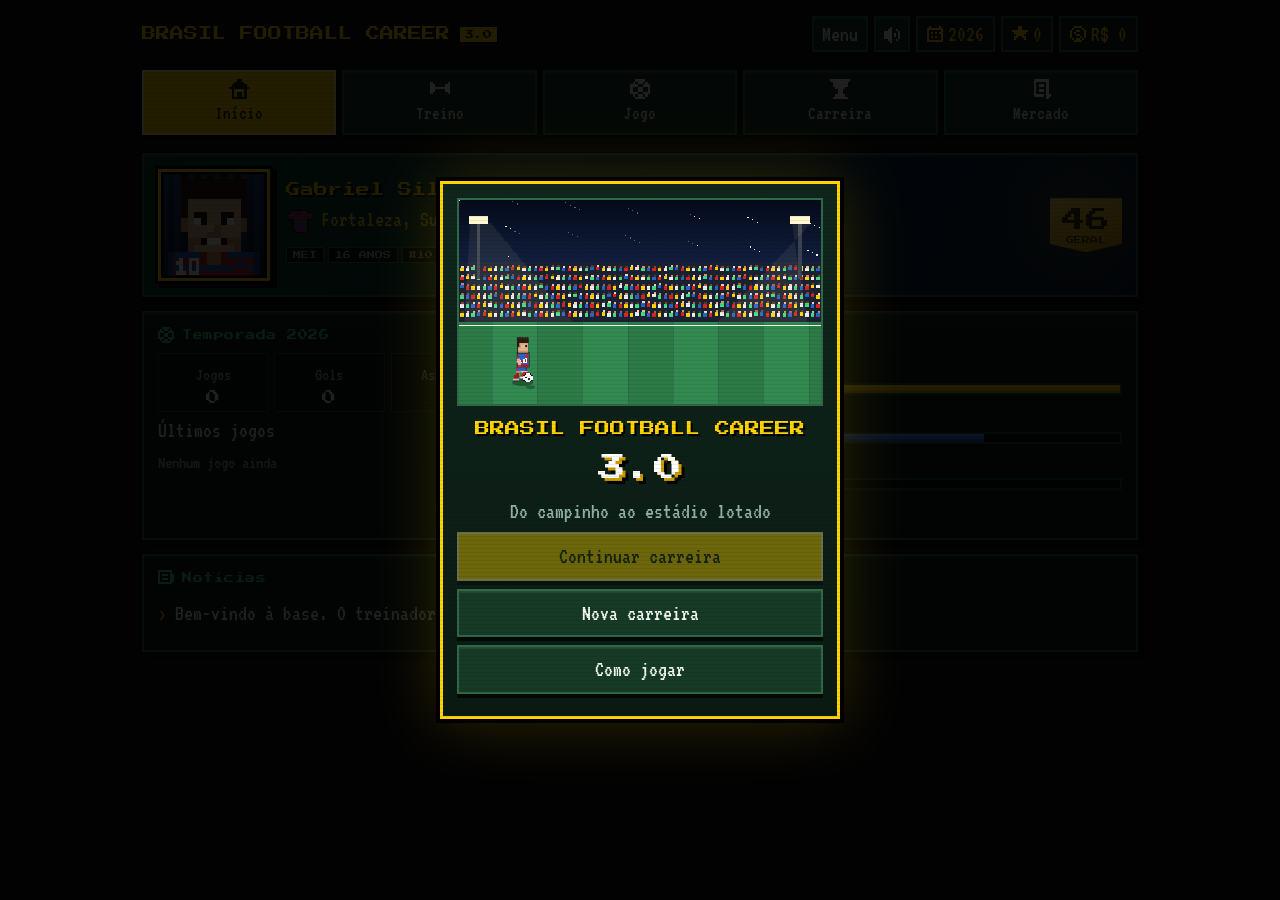
==== brasil-football-career/Brasil_Football_Career_3.0.html @ ce4b756f "Brasil Football Career 3.0: sprites, animações, estádios, torcida e interface Reescrita visual mante" ====
<!DOCTYPE html><html lang="pt-BR"><head><meta charset="utf-8">
<meta name="viewport" content="width=device-width, initial-scale=1, viewport-fit=cover">
<meta name="theme-color" content="#06120d">
<title>Brasil Football Career 3.0</title><link rel="icon" href="data:,">
<link href="https://fonts.googleapis.com/css2?family=Press+Start+2P&family=VT323&display=swap" rel="stylesheet">
<style>
/* ===== Tokens ===== */
:root{--bg:#06120d;--bg2:#0b1f17;--pn:#0f2519;--pn2:#173a27;--pn3:#1f4b33;--ln:#2f6a47;--ln2:#4f9a6c;--sh:#020805;
--yl:#ffd400;--yl2:#fff1a0;--bl:#3b7bff;--gr:#3ddc84;--rd:#ff5a5f;--or:#ff9f1c;--tx:#eef7e8;--mt:#8fb3a0;
--px:'Press Start 2P',monospace;--vt:VT323,monospace;color-scheme:dark}
*{box-sizing:border-box}
html{scroll-padding-top:env(safe-area-inset-top,0px)}
body{margin:0;min-height:100vh;color:var(--tx);font:22px/1.2 var(--vt);
 background:var(--bg) radial-gradient(ellipse at 85% -10%,#12407066,transparent 50%),radial-gradient(ellipse at 0 0,#ffd40012,transparent 40%);
 padding:env(safe-area-inset-top,0px) 0 env(safe-area-inset-bottom,0px)}
body::before{content:"";position:fixed;inset:0;pointer-events:none;background:repeating-linear-gradient(0deg,#0000 0 3px,#00000014 3px 4px);z-index:20}
h1,h2,h3,.px{font-family:var(--px);line-height:1.5;margin:0;font-weight:400}
h1{font-size:14px;color:var(--yl);text-shadow:2px 2px 0 #000}
h2{font-size:10px;color:var(--gr);margin-bottom:10px;letter-spacing:.5px;display:flex;align-items:center;gap:8px}
h2 svg{flex:none}
small,.mt{color:var(--mt)}.yl{color:var(--yl)}.gr{color:var(--gr)}.rd{color:var(--rd)}p{margin:5px 0}
.app{max-width:1020px;margin:auto;padding:12px 12px 24px}
svg.ic{width:16px;height:16px;image-rendering:pixelated;shape-rendering:crispEdges;vertical-align:-2px}
/* ===== Header / nav ===== */
header{display:flex;justify-content:space-between;align-items:center;gap:8px;flex-wrap:wrap;padding:4px 0 12px}
.logo{display:flex;align-items:center;gap:10px}.logo b{font:9px var(--px);background:var(--yl);color:#102000;padding:3px 5px;box-shadow:2px 2px 0 #000}
.pills{display:flex;gap:6px;flex-wrap:wrap}.pill{background:var(--pn);border:2px solid var(--ln);padding:3px 9px;color:var(--yl);display:flex;gap:5px;align-items:center}
nav{display:grid;grid-template-columns:repeat(5,1fr);gap:6px;margin-bottom:12px;position:sticky;top:0;z-index:4;padding:6px 0;background:linear-gradient(var(--bg) 70%,#0000)}
nav button{display:flex;flex-direction:column;align-items:center;gap:4px;padding:7px 4px;font-size:19px}
nav button svg.ic{width:20px;height:20px}
/* ===== Controls ===== */
button{font:inherit;color:var(--tx);background:var(--pn2);border:2px solid var(--ln);padding:9px 12px;cursor:pointer;box-shadow:inset 0 2px 0 #ffffff14,0 4px 0 var(--sh);touch-action:manipulation;transition:background .12s,filter .12s}
button:hover:not(:disabled){filter:brightness(1.15)}
button:active:not(:disabled){transform:translateY(3px);box-shadow:0 1px 0 var(--sh)}
button:focus-visible,select:focus-visible,input:focus-visible{outline:3px solid var(--yl);outline-offset:2px}
button.on,button.go{background:var(--yl);border-color:var(--yl2);color:#1b2a00}
button:disabled{opacity:.4;cursor:not-allowed}
.card{background:linear-gradient(180deg,var(--pn) ,#0c1f15);border:2px solid var(--ln);box-shadow:0 0 0 2px var(--sh),5px 5px 0 2px var(--sh);padding:14px;margin-bottom:14px;position:relative}
.card::before{content:"";position:absolute;inset:0 0 auto;height:2px;background:#ffffff12}
label{display:block;color:var(--mt);margin:9px 0 3px}
input,select{font:inherit;width:100%;background:#04100a;color:var(--tx);border:2px solid var(--ln);padding:7px}
table{width:100%;border-collapse:collapse}td,th{text-align:left;padding:4px 6px;border-bottom:1px solid #1e4a32;font-weight:400}
tr.me td{color:var(--yl)}
.hidden{display:none!important}
.row{display:flex;gap:8px;align-items:center;justify-content:space-between;flex-wrap:wrap}
.g2{display:grid;grid-template-columns:1fr 1fr;gap:14px}.g4{display:grid;grid-template-columns:repeat(4,1fr);gap:6px;text-align:center}
.g4>div{background:#04100a88;border:1px solid #1e4a32;padding:6px 2px}
.g4 b{display:block;font:14px var(--px);color:var(--tx);margin-top:4px}
.bar{height:12px;background:#04100a;border:2px solid #1e4a32;margin:3px 0 8px;position:relative}.bar span{display:block;height:100%;transition:width .5s;box-shadow:inset 0 -3px 0 #0003,inset 0 2px 0 #fff3}
.f{display:inline-grid;place-items:center;width:26px;height:26px;margin-right:4px;font:10px var(--px);color:#04100a;box-shadow:2px 2px 0 #000}
.f.V{background:var(--gr)}.f.E{background:var(--yl)}.f.D{background:var(--rd)}
.kb{display:inline-block;width:26px;height:26px;image-rendering:pixelated;vertical-align:middle}
/* ===== Home ===== */
.hero{display:flex;gap:16px;align-items:center;background:linear-gradient(110deg,#0d4a2a,#0e2a45 70%,#0b1f3a);overflow:hidden}
.hero::after{content:"";position:absolute;right:-40px;top:-40px;width:200px;height:200px;background:radial-gradient(#ffd40022,#0000 70%)}
.hero>div:nth-child(2){flex:1;min-width:150px}
#av{width:112px;height:112px;image-rendering:pixelated;border:3px solid var(--yl);box-shadow:0 0 0 3px #000,4px 4px 0 3px #000;animation:bob 1.2s steps(2) infinite}
.ovr{text-align:center;background:linear-gradient(160deg,#ffe36a,#c99a00);color:#2a2000;padding:10px 12px 8px;box-shadow:0 0 0 3px #000,4px 4px 0 3px #000;clip-path:polygon(0 0,100% 0,100% 85%,50% 100%,0 85%)}
.ovr b{display:block;font:24px var(--px)}.ovr small{display:block;font:8px var(--px);color:#4a3a00;margin-top:4px}
.tag{display:inline-block;font:8px var(--px);padding:3px 6px;background:#04100a;border:1px solid var(--ln);color:var(--mt);margin:2px 4px 2px 0}
.feed p{display:flex;gap:8px;align-items:flex-start;padding:4px 0;border-bottom:1px dashed #1e4a32}
.feed p:last-child{border:0}
/* ===== Train ===== */
.tr{display:grid;grid-template-columns:repeat(2,1fr);gap:10px}.tr button{text-align:left;display:flex;gap:10px;align-items:center}
.tr button svg.ic{width:28px;height:28px;flex:none}
#tc{display:block;width:100%;image-rendering:pixelated;border:2px solid var(--ln);background:#2c7a46;margin:8px 0}
/* ===== Match ===== */
.fix{display:grid;grid-template-columns:1fr auto 1fr;align-items:center;gap:8px;text-align:center;margin:10px 0}
.fix img{width:56px;height:56px;image-rendering:pixelated;display:block;margin:0 auto 4px}
.fix .vs{font:12px var(--px);color:var(--yl)}
.hud{display:grid;grid-template-columns:1fr auto 1fr auto;align-items:center;gap:6px;margin-bottom:8px;background:linear-gradient(#0a1a33,#081226);border:2px solid #24467a;box-shadow:0 0 0 2px #000;padding:4px 6px}
.hud .tm{display:flex;align-items:center;gap:6px;font:9px var(--px);overflow:hidden;white-space:nowrap}.hud .tm.r{justify-content:flex-end}
.hud .tm span{overflow:hidden;text-overflow:ellipsis}
.hud #sc{font:16px var(--px);color:#fff;background:#000;padding:4px 8px;border:1px solid #24467a}
.hud #clk{font:10px var(--px);color:var(--yl);background:#000;padding:5px 6px;min-width:44px;text-align:center}
#vs{display:block;text-align:center;margin:-4px 0 6px}
canvas#pitch{display:block;width:100%;max-width:760px;margin:auto;aspect-ratio:720/500;background:#0b2218;border:3px solid #e9f5df;box-shadow:0 0 0 3px #000;touch-action:manipulation;image-rendering:pixelated}
#ev{min-height:34px;color:var(--yl);text-align:center;margin:8px 0 4px;font:13px/1.6 var(--px);text-shadow:2px 2px 0 #000}
#ev.pop{animation:pop .55s}
#mv{max-width:760px;margin:auto}
#mv .q{font:10px/1.6 var(--px);color:var(--yl);margin:6px 0 10px;text-align:center}
.opt{display:grid;grid-template-columns:repeat(3,1fr);gap:8px}
.opt button{text-align:left;padding:8px;display:flex;flex-direction:column;gap:3px;animation:in .3s backwards}
.opt button:nth-child(2){animation-delay:.06s}.opt button:nth-child(3){animation-delay:.12s}
.opt b{font:9px/1.5 var(--px);color:var(--yl)}
.rk{display:flex;gap:2px}.rk i{width:8px;height:8px;background:#04100a;border:1px solid var(--ln)}.rk i.on{background:var(--or)}
#tb{position:relative;height:34px;background:repeating-linear-gradient(90deg,#04100a 0 10px,#071a10 10px 20px);border:3px solid var(--ln);margin:10px 0;box-shadow:0 0 0 2px #000}
#zn{position:absolute;top:0;bottom:0;background:#3ddc8466;border-inline:2px solid var(--gr)}
#zp{position:absolute;top:0;bottom:0;left:25%;width:50%;background:#ffd40088;box-shadow:0 0 10px #ffd400}
#cur{position:absolute;top:-6px;bottom:-6px;width:6px;margin-left:-3px;background:#fff;box-shadow:0 0 0 2px #000,0 0 10px #fff}
#res .score{display:grid;grid-template-columns:1fr auto 1fr;align-items:center;text-align:center;gap:6px;margin:10px 0}
#res .score b{font:26px var(--px);color:#fff;text-shadow:3px 3px 0 #000}
#res .score img{width:48px;height:48px;image-rendering:pixelated;display:block;margin:0 auto 4px}
.rating{display:inline-block;font:16px var(--px);padding:8px 10px;color:#04100a;box-shadow:3px 3px 0 #000}
.lg p{display:flex;gap:10px;border-bottom:1px dashed #1e4a32;padding:3px 0}.lg p i{font-style:normal;color:var(--yl);min-width:36px}
/* ===== Career / market ===== */
.atr{display:grid;grid-template-columns:22px 1fr 34px;gap:4px 8px;align-items:center}
.atr .bar{grid-column:1/-1;margin:0 0 6px}
#radar{width:100%;max-width:240px;display:block;margin:0 auto 8px}
.step{padding:8px 10px;border-left:4px solid var(--ln);margin:6px 0;color:var(--mt)}.step.cur{border-color:var(--yl);color:var(--tx);background:#183a28}.step.ok{border-color:var(--gr)}
.board{position:relative;aspect-ratio:3/2;background:repeating-linear-gradient(90deg,#2c7a46 0 12.5%,#318850 12.5% 25%);border:3px solid #e9f5df;margin-bottom:10px;overflow:hidden}
.board::before{content:"";position:absolute;left:50%;top:0;bottom:0;border-left:2px solid #e9f5dfaa}
.board::after{content:"";position:absolute;left:50%;top:50%;width:22%;aspect-ratio:1;border:2px solid #e9f5dfaa;border-radius:50%;transform:translate(-50%,-50%)}
.slot{position:absolute;transform:translate(-50%,-50%);text-align:center;z-index:1;font-size:16px;line-height:1;width:72px}
.slot img{width:40px;height:40px;image-rendering:pixelated;display:block;margin:0 auto 2px;border:2px solid #000;background:#0b1f17}
.slot.me img{border-color:var(--yl);box-shadow:0 0 0 2px #000,0 0 12px var(--yl)}
.slot span{background:#000c;padding:1px 4px}
.pt{width:28px;height:28px;image-rendering:pixelated;vertical-align:middle;border:1px solid #000}
.off{padding:8px 0;border-bottom:1px solid #1e4a32}
/* ===== Modals / menu ===== */
.modal{position:fixed;inset:0;background:#000d;display:grid;place-items:center;padding:14px;z-index:10;overflow:auto;animation:fade .25s}
.modal .card{max-width:480px;width:100%;margin:0;animation:pop2 .3s}
.mn{max-width:400px;width:100%;text-align:center;background:linear-gradient(#10261c,#0a1a12);border:3px solid var(--yl);padding:14px;box-shadow:0 0 0 4px #000,0 0 60px #ffd40033;animation:pop2 .35s}
.mn canvas{width:100%;image-rendering:pixelated;border:2px solid var(--ln);margin-bottom:10px;display:block}
.mn h1{font-size:15px;line-height:1.7}.mn h1 span{display:block;font-size:28px;color:#fff;text-shadow:3px 3px 0 #c99a00,6px 6px 0 #000;margin-top:4px}
.mn button{display:block;width:100%;margin:8px 0}
.sw{display:flex;gap:6px;flex-wrap:wrap}.sw button{width:30px;height:30px;padding:0;box-shadow:0 3px 0 #000}.sw button.on{outline:3px solid var(--yl);outline-offset:1px}
.cre{display:grid;grid-template-columns:1fr 120px;gap:12px}.cre canvas{width:120px;height:120px;image-rendering:pixelated;border:3px solid var(--yl);background:#0b1f17}
@media(max-width:700px){.g2{grid-template-columns:1fr}.hero{flex-wrap:wrap}.app{padding:8px 8px 20px}.opt{grid-template-columns:1fr}.hud .tm span{display:none}}
@media(max-width:420px){.cre{grid-template-columns:1fr}.cre canvas{margin:auto}nav button{font-size:16px}.tr{grid-template-columns:1fr}}
/* ===== Motion ===== */
@keyframes in{from{opacity:0;transform:translateY(10px)}}
@keyframes fade{from{opacity:0}}
@keyframes pop{0%{transform:scale(.4);opacity:0}60%{transform:scale(1.25)}100%{transform:none;opacity:1}}
@keyframes pop2{0%{transform:scale(.85);opacity:0}100%{transform:none;opacity:1}}
@keyframes bob{50%{transform:translateY(-3px)}}
section.enter{animation:in .28s}
.card{animation:in .3s backwards}.g2 .card:nth-child(2){animation-delay:.05s}
@media(prefers-reduced-motion:reduce){*{transition:none!important;animation:none!important}}
</style></head><body><div class="app">
<header><div class="logo"><h1>BRASIL FOOTBALL CAREER</h1><b>3.0</b></div>
<div class="pills"><button id="hm" style="padding:2px 8px">Menu</button><button id="snd" style="padding:2px 8px" aria-label="Som"></button><span class="pill" id="p1"></span><span class="pill" id="p2"></span><span class="pill" id="p3"></span></div></header>
<nav id="nav"></nav>
<section id="home"></section>
<section id="train" class="hidden"></section>
<section id="play" class="hidden">
<div class="card" id="fx"></div>
<div class="card hidden" id="arena">
 <div class="hud"><div class="tm"><img class="kb" id="k0" alt=""><span id="n0"></span></div><b id="sc">0 x 0</b><div class="tm r"><span id="n1"></span><img class="kb" id="k1" alt=""></div><span id="clk">0'</span></div>
 <small id="vs"></small>
 <canvas id="pitch" width="720" height="500"></canvas>
 <div id="ev"></div>
 <div id="mv"></div><div id="res" class="hidden"></div>
</div></section>
<section id="career" class="hidden"></section>
<section id="mkt" class="hidden"></section>
</div>
<div class="modal" id="menu"><div class="mn"><canvas id="mc" width="320" height="180"></canvas><h1>BRASIL FOOTBALL CAREER<span>3.0</span></h1><p class="mt">Do campinho ao estádio lotado</p><button class="go" id="mcont">Continuar carreira</button><button id="mnew">Nova carreira</button><button id="mhow">Como jogar</button><p id="mhelp" class="hidden mt">Treine para evoluir atributos. Nas partidas, o jogo avança até os seus lances: escolha a jogada (1, 2, 3) e pare o marcador na faixa verde (Espaço ou toque). No centro dourado o acerto é perfeito. Suba de categoria e assine com clubes maiores no Mercado.</p></div></div>
<div class="modal hidden" id="mod"><div class="card"><h2>Seu primeiro contrato</h2><p>Crie seu atleta e entre na base Sub-17.</p>
<div class="cre"><div>
<label for="nn">Nome</label><input id="nn" maxlength="22" value="Gabriel Silva">
<label for="np">Posição</label><select id="np"><option>Meia-atacante</option><option>Atacante</option><option>Ponta-direita</option><option>Ponta-esquerda</option><option>Volante</option><option>Zagueiro</option><option>Lateral</option><option>Goleiro</option></select>
</div><canvas id="cp" width="64" height="64"></canvas></div>
<label>Tom de pele</label><div class="sw" id="ssk"></div>
<label for="nh">Cabelo</label><select id="nh"></select>
<label>Cor do cabelo</label><div class="sw" id="shc"></div>
<label for="nf">Pé dominante</label><select id="nf"><option>Direito</option><option>Esquerdo</option><option>Ambos</option></select>
<label for="nc">Clube da base</label><select id="nc"><option value="0">Fortaleza</option><option value="1">Bahia</option><option value="2">Vasco</option></select>
<label for="nu">Camisa</label><input id="nu" type="number" min="1" max="99" value="10">
<p></p><button class="go" id="mk" style="width:100%">Começar carreira</button></div></div>
<script>

const IMG={0:'[data-uri]',2:'[data-uri]'},BGC={0:'#2b2e35',2:'#1d2124'};
IMG[1]='[data-uri]';BGC[1]='#1b1e25';
/* ================= 1. UTILITÁRIOS ================= */
const $=i=>document.getElementById(i),C=(n,a,b)=>Math.max(a,Math.min(b,n)),RN=Math.random;
const lerp=(a,b,t)=>a+(b-a)*t,eo=t=>1-Math.pow(1-C(t,0,1),3),eio=t=>(t=C(t,0,1))<.5?2*t*t:1-Math.pow(-2*t+2,2)/2;
const hash=s=>{let h=2166136261;for(const ch of String(s)){h^=ch.charCodeAt(0);h=Math.imul(h,16777619)}return h>>>0};
const rng=seed=>()=>{seed=(seed+0x6D2B79F5)|0;let t=Math.imul(seed^seed>>>15,1|seed);t=t+Math.imul(t^t>>>7,61|t)^t;return((t^t>>>14)>>>0)/4294967296};
const pickR=(a,r=RN)=>a[(r()*a.length)|0];
const RM=matchMedia('(prefers-reduced-motion: reduce)').matches;
let LQ=(navigator.hardwareConcurrency||8)<=4?1:0; // modo leve (ativado também se o FPS cair)
const _dk={};function shade(c,f){const k=c+f;if(_dk[k])return _dk[k];let n=parseInt(c.slice(1),16);if(c.length===4)n=parseInt(c.slice(1).split('').map(x=>x+x).join(''),16);
 const r=C(Math.round((n>>16&255)*f),0,255),g=C(Math.round((n>>8&255)*f),0,255),b=C(Math.round((n&255)*f),0,255);return _dk[k]='#'+((1<<24)|(r<<16)|(g<<8)|b).toString(16).slice(1)}
const lum=c=>{const n=parseInt(c.slice(1),16);return(.3*(n>>16&255)+.59*(n>>8&255)+.11*(n&255))};
const cdist=(a,b)=>{const x=parseInt(a.slice(1),16),y=parseInt(b.slice(1),16);return Math.hypot((x>>16&255)-(y>>16&255),(x>>8&255)-(y>>8&255),(x&255)-(y&255))};

/* ================= 2. DADOS DO JOGO (preservados da 2.0) ================= */
const LV=[{n:'Sub-17',club:'',need:0},{n:'Sub-20',club:'',need:80},{n:'Profissional',club:'',need:220}];
// k: uniforme — p: padrão (plain|stripes|hoops|sash|band|halves), a: camisa, b: detalhe, c2: 2º detalhe, sh: calção, so: meião
const CL=[
 {n:'Fortaleza',c:['#2a62c9','#c0272d'],t:0,min:0,s:25,k:{p:'hoops',a:'#2a62c9',b:'#c0272d',sh:'#2a62c9',so:'#c0272d'}},
 {n:'Bahia',c:['#2a62c9','#d22'],t:0,min:0,s:25,k:{p:'band',a:'#f2f2f2',b:'#2a62c9',c2:'#d22',sh:'#2a62c9',so:'#f2f2f2'}},
 {n:'Vasco',c:['#111','#fff'],t:0,min:44,s:35,k:{p:'sash',a:'#151515',b:'#f2f2f2',sh:'#151515',so:'#151515'}},
 {n:'Grêmio',c:['#2a8dd8','#111'],t:1,min:52,s:70,k:{p:'stripes',a:'#2a8dd8',b:'#151515',sh:'#151515',so:'#f2f2f2'}},
 {n:'Atlético-MG',c:['#111','#fff'],t:1,min:54,s:80,k:{p:'stripes',a:'#151515',b:'#f2f2f2',sh:'#151515',so:'#f2f2f2'}},
 {n:'Fluminense',c:['#7a1f3d','#0a7d3b'],t:1,min:56,s:90,k:{p:'stripes',a:'#7a1f3d',b:'#0a7d3b',sh:'#f2f2f2',so:'#f2f2f2'}},
 {n:'São Paulo',c:['#fff','#d22'],t:1,min:58,s:100,k:{p:'band',a:'#f4f4f4',b:'#d22',c2:'#151515',sh:'#f4f4f4',so:'#f4f4f4'}},
 {n:'Corinthians',c:['#f4f4f4','#111'],t:1,min:60,s:110,k:{p:'plain',a:'#f4f4f4',b:'#151515',sh:'#151515',so:'#151515'}},
 {n:'Cruzeiro',c:['#1b4fd1','#fff'],t:1,min:60,s:105,k:{p:'plain',a:'#1b4fd1',b:'#f2f2f2',sh:'#f2f2f2',so:'#1b4fd1'}},
 {n:'Botafogo',c:['#111','#fff'],t:2,min:64,s:170,k:{p:'stripes',a:'#151515',b:'#f2f2f2',sh:'#151515',so:'#8a8a8a'}},
 {n:'Palmeiras',c:['#0a7d3b','#fff'],t:2,min:68,s:220,k:{p:'plain',a:'#0a7d3b',b:'#f2f2f2',sh:'#f2f2f2',so:'#0a7d3b'}},
 {n:'Flamengo',c:['#d22','#111'],t:2,min:70,s:260,k:{p:'hoops',a:'#d22',b:'#151515',sh:'#f2f2f2',so:'#d22'}}];
const REG=['NE','NE','RJ','RS','MG','RJ','SP','SP','MG','RJ','SP','RJ']; // clássicos regionais
const GKC=['#ff9f1c','#a3e635','#22d3ee','#e879f9','#facc15','#fb7185'];
const FN=['Rafa','Thiago','Léo','Caio','Davi','Enzo','Bruno','Vitor','Mateus','Nico'],LN=['Lima','Souza','Costa','Rocha','Alves','Neves','Dias','Pinto','Melo','Cruz'];
const sqd=i=>Array.from({length:5},(_,j)=>({n:FN[(i*3+j*2)%10]+' '+LN[(i*7+j*3)%10],num:[1,4,5,8,9][j],pos:['Goleiro','Zagueiro','Volante','Meia','Atacante'][j],o:40+CL[i].t*8+(i*5+j*3)%9}));
const AN={speed:'Velocidade',shoot:'Finalização',pass:'Passe',dribble:'Drible',defense:'Defesa',physical:'Físico'};
const POS={Atacante:{shoot:6,speed:2},'Meia-atacante':{pass:5,dribble:3},'Ponta-direita':{speed:6,dribble:3},'Ponta-esquerda':{speed:6,dribble:3},Volante:{defense:8,physical:4},Zagueiro:{defense:10,physical:5,shoot:-8},Lateral:{speed:5,defense:5},Goleiro:{defense:8}};
const PAB={Atacante:'ATA','Meia-atacante':'MEI','Ponta-direita':'PD','Ponta-esquerda':'PE',Volante:'VOL',Zagueiro:'ZAG',Lateral:'LAT',Goleiro:'GOL',Meia:'MEI'};
const def=()=>({name:'Gabriel Silva',pos:'Meia-atacante',foot:'Direito',num:10,age:16,season:2026,lvl:0,club:0,sal:20,trs:0,rep:0,money:0,energy:100,morale:70,attrs:{speed:48,shoot:46,pass:50,dribble:52,defense:32,physical:47},G:0,Gl:0,A:0,W:0,D:0,L:0,fx:0,hist:[],feed:['Bem-vindo à base. O treinador quer ver você em campo.'],made:0,tmsg:'Escolha um treino. Cada sessão custa 20 de energia.'});
const OPT={a:[['Chutar','shoot',.55,'Gol direto, risco alto'],['Driblar','dribble',.5,'Passa pelo marcador'],['Passar','pass',.42,'Chance de assistência']],d:[['Desarmar','defense',.5,'Tira a bola no pé'],['Antecipar','speed',.45,'Corta o passe'],['Afastar','physical',.4,'Segura no corpo']],g:[['Espalmar','defense',.5,'Defesa difícil'],['Sair do gol','speed',.45,'Fecha o ângulo'],['Encaixar','physical',.4,'Segura firme']]};
const SC={a:'Você recebeu na área! O que faz?',d:'Ataque do rival! Hora de defender.',g:'Chute perigoso na sua direção!'};
const mkTab=()=>CL.map(()=>({p:0,j:0,v:0,e:0,d:0,gp:0,gc:0}));

/* ================= 3. ESTADO E SAVE (chave 'bfc2' mantida) ================= */
let S=def(),M=null;
try{const d=localStorage.getItem('bfc2');if(d)S={...def(),...JSON.parse(d)}}catch(e){}
if(S.club>=CL.length)S.club=0;S.tab=S.tab||mkTab();S.rd=S.rd||0;S.sp=S.sp||0;
if(S.tab.length!==CL.length)S.tab=mkTab();
const sv=()=>{try{localStorage.setItem('bfc2',JSON.stringify(S))}catch(e){}};
const ovr=()=>Math.round(Object.values(S.attrs).reduce((a,b)=>a+b,0)/6);
const feed=t=>{S.feed.unshift(t);S.feed=S.feed.slice(0,8)};
const role=()=>S.pos==='Goleiro'?'g':['Zagueiro','Lateral','Volante'].includes(S.pos)?'d':'a';
const oppN=()=>{const o=CL.map((_,i)=>i).filter(i=>i!==S.club);return o[(S.rd||0)%o.length]};
const table=()=>CL.map((_,i)=>i).sort((a,b)=>{const A=S.tab[a],B=S.tab[b];return B.p-A.p||(B.gp-B.gc)-(A.gp-A.gc)||B.gp-A.gp});
function tr(a,b,x,y){const A=S.tab[a],B=S.tab[b];A.j++;B.j++;A.gp+=x;A.gc+=y;B.gp+=y;B.gc+=x;if(x>y){A.v++;A.p+=3;B.d++}else if(x<y){B.v++;B.p+=3;A.d++}else{A.e++;B.e++;A.p++;B.p++}}
const gl=t=>{let g=0;for(let i=0;i<5;i++)if(RN()<.18+CL[t].t*.07)g++;return g};
// Ambiente da partida — determinístico por rodada (a prévia bate com o jogo)
function envOf(oi){const r=rng(hash(S.season+':'+S.rd+':'+S.club+':'+oi)),home=S.rd%2===0,fin=S.rd===CL.length-2,cls=REG[S.club]===REG[oi];
 const night=fin||S.rd%3===2,tarde=!night&&S.rd%3===1,rain=r()<.2,model=S.lvl===0?(home?2:1):S.lvl===1?(home?1:0):0;
 return{home,fin,cls,night,tarde,rain,model,dens:[.5,.75,.95][S.lvl]*(cls||fin?1.1:1)}}
const envTxt=e=>[e.night?'Noite':e.tarde?'Fim de tarde':'Dia',e.rain?'Chuva':'',e.home?'Em casa':'Fora',e.cls?'Clássico':'',e.fin?'Última rodada':''].filter(Boolean).join(' · ');

/* ================= 4. ÁUDIO (WebAudio, sem arquivos) ================= */
const SND={on:(()=>{try{return localStorage.getItem('bfc3snd')!=='0'}catch(e){return true}})(),ac:null,nb:null,amb:null,ag:null,
 init(){if(this.ac)return this.ac;try{this.ac=new(window.AudioContext||window.webkitAudioContext)();const n=this.ac.sampleRate*2,b=this.ac.createBuffer(1,n,this.ac.sampleRate),d=b.getChannelData(0);for(let i=0;i<n;i++)d[i]=RN()*2-1;this.nb=b}catch(e){}return this.ac},
 ok(){return this.on&&this.init()&&this.ac.state!=='closed'},
 env(g,t,a,v,dur){g.gain.setValueAtTime(0,t);g.gain.linearRampToValueAtTime(v,t+a);g.gain.exponentialRampToValueAtTime(.0001,t+dur)},
 noise(f,q,v,dur,a=.02,type='bandpass',f2){if(!this.ok())return;const c=this.ac,t=c.currentTime,s=c.createBufferSource(),fl=c.createBiquadFilter(),g=c.createGain();s.buffer=this.nb;s.loop=true;fl.type=type;fl.frequency.setValueAtTime(f,t);if(f2)fl.frequency.exponentialRampToValueAtTime(f2,t+dur);fl.Q.value=q;this.env(g,t,a,v,dur);s.connect(fl);fl.connect(g);g.connect(c.destination);s.start(t);s.stop(t+dur+.05)},
 tone(f,dur,v=.05,type='square',f2){if(!this.ok())return;const c=this.ac,t=c.currentTime,o=c.createOscillator(),g=c.createGain();o.type=type;o.frequency.setValueAtTime(f,t);if(f2)o.frequency.exponentialRampToValueAtTime(f2,t+dur);this.env(g,t,.005,v,dur);o.connect(g);g.connect(c.destination);o.start(t);o.stop(t+dur+.02)},
 ui(f=520){this.tone(f,.07,.035)},
 whistle(n=1){if(!this.ok())return;for(let i=0;i<n;i++){const c=this.ac,t=c.currentTime+i*.32,o=c.createOscillator(),l=c.createOscillator(),lg=c.createGain(),g=c.createGain();o.frequency.value=2900;l.frequency.value=32;lg.gain.value=180;l.connect(lg);lg.connect(o.frequency);this.env(g,t,.01,.05,i===n-1?.5:.22);o.connect(g);g.connect(c.destination);o.start(t);l.start(t);o.stop(t+.6);l.stop(t+.6)}},
 kick(p=1){this.tone(170,.12,.12*p,'sine',45);this.noise(3000,1,.05*p,.05,.002,'highpass')},
 thud(){this.tone(95,.15,.1,'sine',50);this.noise(500,1,.05,.12)},
 net(){this.noise(2500,.6,.08,.45,.01,'highpass')},
 cheer(v=1,dur=3){this.noise(700,.5,.11*v,dur,.15,'bandpass',1300);this.noise(1800,.8,.05*v,dur*.8,.2)},
 ooh(){this.noise(500,1.2,.09,1.1,.15,'bandpass',260)},
 boo(){if(!this.ok())return;const c=this.ac,t=c.currentTime,lp=c.createBiquadFilter(),g=c.createGain();lp.type='lowpass';lp.frequency.value=480;this.env(g,t,.25,.07,1.8);lp.connect(g);g.connect(c.destination);
  for(const f of[105,118,131,147]){const o=c.createOscillator();o.type='sawtooth';o.frequency.setValueAtTime(f,t);o.frequency.linearRampToValueAtTime(f*.85,t+1.8);o.connect(lp);o.start(t);o.stop(t+1.9)}},
 ambStart(){if(!this.ok()||this.amb)return;const c=this.ac,s=c.createBufferSource(),fl=c.createBiquadFilter(),g=c.createGain();s.buffer=this.nb;s.loop=true;fl.type='bandpass';fl.frequency.value=650;fl.Q.value=.6;g.gain.value=.018;s.connect(fl);fl.connect(g);g.connect(c.destination);s.start();this.amb=s;this.ag=g},
 ambLvl(v){if(this.ag)this.ag.gain.setTargetAtTime(.012+v*.03,this.ac.currentTime,.3)},
 ambStop(){try{this.amb&&this.amb.stop()}catch(e){}this.amb=null;this.ag=null}};
const bp=(f,d=.12)=>SND.tone(f,d,.04); // compatível com a 2.0
addEventListener('pointerdown',()=>{SND.init();if(SND.ac&&SND.ac.state==='suspended')SND.ac.resume()},{once:false,passive:true});
document.addEventListener('visibilitychange',()=>{if(!SND.ac)return;document.hidden?SND.ac.suspend():SND.ac.resume()});

/* ================= 5. ÍCONES PIXEL (8x8) ================= */
const ICD={
 home:['...##...','..####..','.######.','########','.#....#.','.#.##.#.','.#.##.#.','.######.'],
 train:['........','#......#','##....##','########','##....##','#......#','........','........'],
 play:['..####..','.#.##.#.','###..###','#..##..#','#..##..#','###..###','.#.##.#.','..####..'],
 career:['########','.######.','.######.','..####..','...##...','...##...','..####..','.######.'],
 mkt:['.######.','.#....#.','.#.##.#.','.#....#.','.#.##.#.','.#....#.','.####.##','......#.'],
 speed:['....##..','...##...','..##....','.######.','....##..','...##...','..##....','.##.....'],
 shoot:['..####..','.#....#.','#..##..#','#.#..#.#','#.#..#.#','#..##..#','.#....#.','..####..'],
 pass:['........','.....#..','######.#','.....#..','..#.....','#.######','..#.....','........'],
 dribble:['#.......','.#......','..#...#.','...#.#..','....#...','...#.#..','..#...#.','.#.....#'],
 defense:['########','#......#','#.####.#','#.####.#','.#.##.#.','.#....#.','..#..#..','...##...'],
 physical:['..##....','.####...','.##.#...','.##..##.','.#######','.#######','..######','...####.'],
 star:['...##...','...##...','########','.######.','..####..','.##..##.','.#....#.','........'],
 news:['#######.','#.....#.','#.###.##','#.....##','#.###.##','#.....##','#######.','........'],
 snd:['...#....','..##..#.','####...#','####.#.#','####.#.#','####...#','..##..#.','...#....'],
 mute:['...#....','..##....','####.#.#','####..#.','####..#.','####.#.#','..##....','...#....'],
 coin:['..####..','.#....#.','#..##..#','#.#....#','#..##..#','#....#.#','.#.##.#.','..####..'],
 cal:['.#....#.','########','#......#','#.#.#.##','#......#','#.#.#..#','#......#','########'],
 rest:['......##','.......#','..###..#','....#...','...#....','..###...','........','#######.'],
 shirt:['.##..##.','########','########','.######.','.######.','.######.','.######.','.######.']};
const icon=(n,col='currentColor')=>{const d=ICD[n];let r='';d.forEach((row,y)=>{for(let x=0;x<8;x++)if(row[x]==='#')r+=`<rect x="${x}" y="${y}" width="1" height="1"/>`});return`<svg class="ic" viewBox="0 0 8 8" fill="${col}" aria-hidden="true">${r}</svg>`};

/* ================= 6. APARÊNCIA DOS JOGADORES ================= */
const SKIN=[['#f6d7bb','#dcae8c'],['#e9bb92','#c9946a'],['#cf9466','#ad7246'],['#a86b40','#87512c'],['#7c4a2a','#5e3720'],['#5a3520','#3f2516']];
const HAIRC=['#16100d','#2c1b10','#4e2e17','#7d4b22','#c8963e','#ead57e','#a33b1f','#d6d6d6'];
const HAIRS=['Curto','Raspado','Black power','Cacheado','Longo','Moicano','Careca','Dreads','Topete'];
const BOOTS=['#151515','#f5f5f5','#ff3b6b','#39ff14','#ffb000','#2a7fff','#f5f5f5','#151515'];
function lookOf(seed){const r=rng(hash(seed)),sk=(r()*6)|0;
 const hc=sk>=3?pickR([0,0,1,1,2,7,4],r):pickR([0,1,2,3,4,5,6,1],r);
 const hs=sk>=3?pickR([0,1,2,3,6,7,5,1],r):pickR([0,1,4,8,3,5,6,0],r);
 return{sk,hs,hc,bd:pickR([0,1,1,1,2],r),br:r()<.3?(r()<.5?1:2):0,bt:(r()*BOOTS.length)|0,hb:r()<.1?1:0,sl:r()<.15?1:0}}
const userLook=()=>{const l=lookOf('u'+S.name);if(S.look){l.sk=S.look.sk;l.hs=S.look.hs;l.hc=S.look.hc}return l};
/* Uniformes */
function kitOf(ci,vs){const k={...CL[ci].k,c2:CL[ci].k.c2||CL[ci].k.b};
 if(vs!=null&&cdist(k.a,CL[vs].k.a)<110){ // conflito: segundo uniforme
  const dark=lum(k.a)<128;Object.assign(k,{p:'plain',a:dark?'#f2f2f2':shade(k.a,.35),b:dark?CL[ci].k.a:'#f2f2f2',sh:dark?'#f2f2f2':shade(k.a,.35),so:dark?'#f2f2f2':shade(k.a,.35)});
  if(cdist(k.a,CL[vs].k.a)<110)Object.assign(k,{a:'#ffcf33',b:'#1b3a8a',sh:'#1b3a8a',so:'#ffcf33'})}
 k.nm=lum(k.a)>150?'#151515':'#ffffff';k.gk=GKC[ci%GKC.length];if(vs!=null&&k.gk===GKC[vs%GKC.length])k.gk=GKC[(ci+3)%GKC.length];return k}
const DIG=['111101101101111','010110010010111','111001111100111','111001111001111','101101111001001','111100111001111','111100111101111','111001010010010','111101111101111','111101111001111'];
function digits(x,n,X,Y,col,s=1){const t=String(n);let w=t.length*4-1,ox=X-Math.floor(w*s/2);x.fillStyle=col;
 for(const ch of t){const d=DIG[+ch];for(let i=0;i<15;i++)if(d[i]==='1')x.fillRect(ox+(i%3)*s,Y+((i/3)|0)*s,s,s);ox+=4*s}}

/* ================= 7. SPRITE EM CAMPO (pixel art, 1 unidade = 2px) =================
   Esqueleto paramétrico: quadril, ombro, pés e mãos por pose; joelhos/cotovelos por IK.
   Coordenadas em unidades, +x = frente, y negativo = para cima. */
const U=2;
function ik(ax,ay,bx,by,L,dir){let dx=bx-ax,dy=by-ay,d=Math.hypot(dx,dy)||.001;if(d>L){bx=ax+dx/d*L;by=ay+dy/d*L;d=L}
 const h=Math.sqrt(Math.max(0,L*L/4-d*d/4)),mx=(ax+bx)/2,my=(ay+by)/2;let nx=-dy/d,ny=dx/d;if(nx*dir<0){nx=-nx;ny=-ny}return[mx+nx*h,my+ny*h,bx,by]}
function pose(p,t){const v=p.v||0,ph=p.rp||0,o={hx:0,hy:-5,ln:0,F1:[-1.2,0],F2:[1.2,0],H1:[-1.4,-7],H2:[1.4,-7],rot:0,z:0,ex:0,hd:0,bob:0};
 const run=(A,lean)=>{const s=Math.sin(ph),c=Math.cos(ph);o.F2=[s*A,-Math.max(0,-c)*A*.8];o.F1=[-s*A,-Math.max(0,c)*A*.8];o.H2=[-s*A*.75+.6,-7.6];o.H1=[s*A*.75-.6,-7.6];o.hy=-5-Math.abs(c)*.5;o.ln=lean};
 switch(p.cur){
 case 'idle':o.bob=Math.sin(t*3+p.ph)>.4?1:0;break;
 case 'walk':run(1.6,.2);break;
 case 'run':run(2.6,.6);break;
 case 'sprint':run(3.4,1.2);o.H2[1]=-8.5;o.H1[1]=-6.5;break;
 case 'dribble':run(2.2,.8);o.hx=Math.sin(t*13)*.8;break;
 case 'gkready':o.hy=-4;o.F1=[-2.2,0];o.F2=[2,0];o.H1=[2,-9];o.H2=[3.2,-9.5];o.z=Math.abs(Math.sin(t*9))*1.5;break;
 case 'guard':o.hy=-4.4;o.F1=[-2.2,0];o.F2=[1.6,0];o.H1=[-2.4,-8];o.H2=[2.6,-8.2];o.ln=.5;o.hx=Math.sin(t*7)*.5;break;
 case 'windup':{const e=eo(t/.3);o.F1=[1,0];o.F2=[-3*e,-2.8*e];o.ln=-.6*e;o.H1=[-3,-9];o.H2=[3,-10];o.ex=3;break}
 case 'kick':{const e=eo(t/.12);o.F1=[1,0];o.F2=[lerp(-3,4.2,e),lerp(-2.8,-3.8,e)];o.ln=-.9;o.H1=[-3.4,-10];o.H2=[3,-8.6];o.ex=3;break}
 case 'pass':{const e=t/.28;o.F1=[.8,0];o.F2=e<.5?[-2.2*eo(e*2),-1.2]:[lerp(-2.2,3.2,eo(e*2-1)),-1.2];o.H1=[-2.6,-8];o.H2=[2.4,-8.4];break}
 case 'header':{const e=C(t/.6,0,1);o.z=Math.sin(Math.PI*e)*16;o.F1=[-1.4,-1.6];o.F2=[.4,-2.2];o.H1=[-3.2,-10.5];o.H2=[3,-10.5];o.ln=e>.4&&e<.7?1.6:.4;o.ex=3;break}
 case 'slide':o.rot=-1.2;o.hy=-3;o.F2=[4.4,-.6];o.F1=[1,-3];o.H1=[-3,-6];o.H2=[1,-9.5];o.ex=3;break;
 case 'tackle':{const e=eo(t/.2);o.ln=1;o.F1=[-1.6,0];o.F2=[3.4*e,-.6];o.H1=[-2.6,-8.6];o.H2=[2.6,-8];o.hy=-4.6;o.ex=3;break}
 case 'shoulder':o.ln=.9;o.hx=.8;o.F1=[-2,0];o.F2=[1.5,0];o.H1=[-1,-7];o.H2=[2.8,-8.6];o.ex=3;break;
 case 'fall':{const e=eo(t/.45),d=p.fd||-1;o.rot=1.5*e*d;o.hy=-5+3.4*e;o.H1=[-2,-11];o.H2=[2.4,-11.5];o.F1=[-1.6,-1];o.F2=[1.8,-.4];o.ex=2;break}
 case 'down':o.rot=1.55*(p.fd||-1);o.hy=-1.6;o.H1=[-1.6,-8];o.H2=[2,-10];o.F2=[1.6,0];o.ex=2;break;
 case 'celebrate':o.z=Math.abs(Math.sin(t*7))*10;o.H1=[-2.2,-17];o.H2=[2.2,-17];o.F1=[-1,-.6];o.F2=[1,-.6];o.ex=1;break;
 case 'airplane':run(2.8,.3);o.H1=[-5,-11.5];o.H2=[5,-11];o.ex=1;break;
 case 'knee':o.hy=-3;o.F1=[-4.4,0];o.F2=[2.2,0];o.ln=-1;o.H1=[-2,-17];o.H2=[3.2,-16];o.ex=1;break;
 case 'point':o.H2=[1,-18];o.H1=[-1.3,-7];o.ex=1;o.bob=Math.sin(t*6)>0?1:0;break;
 case 'clap':{const c=Math.sin(t*18)>0;o.H1=[c?2.4:1.4,-9];o.H2=[c?2.4:3.4,-9];o.ex=1;break}
 case 'hug':o.H1=[3,-10];o.H2=[3.6,-9.6];o.ln=.6;o.z=Math.abs(Math.sin(t*6))*4;o.ex=1;break;
 case 'tired':o.hy=-4;o.ln=1.8;o.H1=[1.4,-5];o.H2=[2.4,-5];o.hd=1;o.bob=Math.sin(t*6)>0?1:0;o.ex=2;break;
 case 'frustrated':o.H1=[-.8,-17];o.H2=[1.2,-17];o.hd=.5;o.ex=2;break;
 case 'sad':o.ln=.7;o.hd=1;o.H1=[-.8,-6.4];o.H2=[.8,-6.4];o.ex=2;break;
 case 'fist':{const u=Math.sin(t*12)>0;o.H2=[2,u?-16:-13];o.H1=[-1.4,-7];o.ex=1;o.z=u?2:0;break}
 case 'dive':o.H1=[-.4,-17.5];o.H2=[1,-18];o.F1=[-1,0];o.F2=[1,-.6];o.hy=-5;o.ex=3;break;
 case 'parry':o.H1=[-1,-16.5];o.H2=[1.8,-18.5];o.F1=[-1,0];o.F2=[1,-.6];o.ex=3;break;
 case 'catch':o.H1=[2.2,-10];o.H2=[2.8,-10.6];o.ln=.7;o.hy=-4.6;break;
 case 'smother':o.rot=1.45;o.hy=-1.8;o.H1=[1,-15];o.H2=[2,-15.5];o.F1=[-1,0];o.F2=[1,-.6];o.ex=3;break;
 case 'gksad':o.hy=-1.6;o.F1=[2.2,0];o.F2=[3.2,0];o.H1=[-1.2,-3.6];o.H2=[1.2,-3.6];o.hd=1;o.ex=2;break;
 case 'throw':{const e=eo(t/.35);o.H1=[lerp(-2,2.6,e),lerp(-16,-10,e)];o.H2=[lerp(-1.6,3.4,e),lerp(-16.5,-10.6,e)];o.F1=[-1.6,0];o.F2=[1.8,0];break}
 }
 if(p.rot)o.rot+=p.rot;o.z+=p.z||0;return o}
function spr(x,p,k,T){const L=p.look,sk=SKIN[L.sk],gk=p.k==='g',f=p.f||1,t=p.pt||0,o=pose(p,t);
 const X=Math.round(p.x),Y=Math.round(p.y-o.z);
 const shirt=gk?k.gk:k.a,tr=gk?'#151515':k.b,shc=gk?'#151515':k.sh,soc=gk?k.gk:k.so,boot=BOOTS[L.bt];
 x.save();x.translate(X,Y);x.scale(f*U,U);
 if(o.rot){x.translate(o.hx,o.hy);x.rotate(o.rot);x.translate(-o.hx,-o.hy)}
 const R=(a,b,w,h,c)=>{x.fillStyle=c;x.fillRect(a,b,w,h)};
 const hx=o.hx,hy=o.hy-o.bob*.5,sx=hx+o.ln,sy=hy-6.4,tw=[5,6,7][L.bd],t0=-Math.floor(tw/2);
 const limb=(ax,ay,bx,by,w,c)=>{const n=Math.max(1,Math.ceil(Math.hypot(bx-ax,by-ay)/.7));x.fillStyle=c;for(let i=0;i<=n;i++){const q=i/n;x.fillRect(Math.round((ax+(bx-ax)*q-w/2)*2)/2,Math.round((ay+(by-ay)*q-w/2)*2)/2,w,w)}};
 const leg=(F,dim)=>{const ax=hx+(F===o.F1?-.6:.6),ay=hy;const[kx,ky,fx,fy]=ik(ax,ay,F[0],F[1],5.4,1);
  const s=dim?.78:1;limb(ax,ay,kx,ky,1.8,shade(sk[0],s));limb(kx,ky,fx,fy-.4,1.6,shade(soc,s));R(fx-1,fy-1,2.6,1.1,shade(boot,s));R(fx-1,fy-.1,2.6,.4,'#000a')};
 const arm=(H,dim)=>{const ax=sx+(H===o.H1?-.4:.4),ay=sy+.8;const[ex,ey,hx2,hy2]=ik(ax,ay,H[0]+o.ln,H[1],5,-1);const s=dim?.78:1;
  limb(ax,ay,ex,ey,1.5,shade(L.sl||gk?shirt:shirt,s));limb(ex,ey,hx2,hy2,1.4,shade(L.sl||gk?shirt:sk[0],s));if(!(L.sl||gk))R(ex-.75,ey-.75,1.5,.6,shade(tr,s));
  if(gk)R(hx2-1,hy2-1,2,2,shade('#f2f2f2',s));else R(hx2-.7,hy2-.7,1.4,1.4,shade(sk[0],s))};
 arm(o.H1,1);leg(o.F1,1);leg(o.F2,0);
 // calção
 R(hx+t0,hy-1.6,tw,2.4,shc);R(hx+t0+tw-1,hy-1.6,1,2.4,shade(shc,.8));R(hx+t0,hy-1.6,.6,2.4,tr);
 // camisa com padrão
 const c0=sx+t0,r0=sy-.6;R(c0-.5,r0-.5,tw+1,6.6,'#0008');R(c0,r0,tw,6,shirt);
 if(!gk){if(k.p==='stripes')for(let i=1;i<tw;i+=2)R(c0+i,r0,1,6,k.b);
  else if(k.p==='hoops')for(let i=1;i<6;i+=2)R(c0,r0+i,tw,1,k.b);
  else if(k.p==='sash')for(let i=0;i<6;i++)R(c0+tw-1-i*(tw/6),r0+i,1.4,1,k.b);
  else if(k.p==='band'){R(c0,r0+2,tw,1,k.b);R(c0,r0+3,tw,1,k.c2)}
  else if(k.p==='halves')R(c0+tw/2,r0,tw/2,6,k.b)}
 else{R(c0,r0+4,tw,.6,shade(shirt,.75));R(c0,r0+1.5,tw,.5,shade(shirt,1.2))}
 R(c0+tw-1.6,r0,1.2,.7,tr);R(c0,r0+5.4,tw,.6,'#0003');
 x.save();x.scale(.5*f,.5);digits(x,p.num||0,Math.round((c0+tw/2-.3)*2)*f,Math.round((r0+1.6)*2),gk?'#151515':k.nm,1);x.restore();
 // cabeça
 const hX=sx+.2+(o.hd?.4:0),hY=sy-5.6+o.hd*.6;R(hX-2.5,hY-.5,5,5.6,'#000a');R(hX-2,hY,4.4,4.6,sk[0]);R(hX-2,hY+3.6,4.4,1,sk[1]);R(hX-1.6,hY+1.4,1,1.4,sk[1]);
 R(hX+1,hY+1.4,1,1,'#151515');if(o.ex===1)R(hX+1.4,hY+3.2,1,.8,'#3a1010');else if(o.ex===3)R(hX+1.6,hY+3.2,.8,.6,'#3a1010');else if(o.ex===2)R(hX+.6,hY+.8,1.4,.4,shade(sk[0],.7));
 const hc=HAIRC[L.hc];
 switch(L.hs){case 0:R(hX-2.2,hY-.6,4.8,1.4,hc);R(hX-2.2,hY,1.2,2,hc);break;
  case 1:R(hX-2,hY-.2,4.2,.9,shade(hc,1.25));break;
  case 2:R(hX-3,hY-2.8,6.4,3.4,hc);R(hX-3,hY,1.6,3,hc);R(hX-2,hY-3.4,4.4,.8,hc);break;
  case 3:R(hX-2.6,hY-1.6,5.4,2,hc);for(let i=0;i<5;i++)R(hX-2.6+i*1.1,hY-2.2,.8,.8,hc);R(hX-2.6,hY,1.2,2.4,hc);break;
  case 4:R(hX-2.2,hY-.8,4.8,1.6,hc);R(hX-3,hY-.4,1.8,6,hc);break;
  case 5:R(hX-.8,hY-2,1.8,2.4,hc);R(hX-2,hY-.1,4.4,.5,shade(sk[0],.75));break;
  case 6:R(hX-1,hY+.3,1.2,.6,shade(sk[0],1.18));break;
  case 7:R(hX-2.2,hY-.8,4.8,1.6,hc);for(let i=0;i<3;i++)R(hX-3+i*.8,hY+.4,.6,4.6+i*.4,hc);break;
  case 8:R(hX-2.2,hY-.6,4.8,1.4,hc);R(hX-.4,hY-1.8,3.2,1.4,hc);R(hX-2.2,hY,1,1.6,hc);break}
 if(L.br===2){R(hX+.2,hY+3,2.2,1.6,hc);R(hX+1.4,hY+3.2,.8,.5,sk[0])}else if(L.br===1)R(hX,hY+3.8,2.4,.6,shade(sk[1],.8));
 if(L.hb)R(hX-2,hY+.4,4.4,.7,tr);
 arm(o.H2,0);
 x.restore()}
function shadowOf(x,p,lights){const o=p.cur,lay=o==='slide'||o==='down'||o==='smother'||o==='gksad',z=(p.z||0)+(o==='header'||o==='celebrate'?6:0),w=(lay?22:14)*(1-Math.min(.4,z/40)),a=.33*(1-Math.min(.6,z/30));
 x.fillStyle=`rgba(0,0,0,${a})`;
 if(lights){for(const L of lights){const dx=p.x-L[0],dy=p.y-L[1],d=Math.hypot(dx,dy)||1;x.save();x.translate(p.x+dx/d*7,p.y+dy/d*4+1);x.rotate(Math.atan2(dy,dx));x.globalAlpha=.45;x.beginPath();x.ellipse(0,0,w*.8,3,0,0,7);x.fill();x.restore()}}
 else{x.beginPath();x.ellipse(p.x+3,p.y+1,w/2+2,3.4,0,0,7);x.fill()}}

/* ================= 8. RETRATOS (frente, 16x16) ================= */
function portrait(x,X,Y,s,L,k,num,opt={}){const sk=SKIN[L.sk],hc=HAIRC[L.hc],gk=opt.gk,R=(a,b,w,h,c)=>{x.fillStyle=c;x.fillRect(X+a*s,Y+b*s,w*s,h*s)};
 if(opt.bg!==false){const g=x.createLinearGradient(X,Y,X,Y+16*s);g.addColorStop(0,shade(gk?k.gk:k.a,.55));g.addColorStop(1,shade(gk?k.gk:k.a,.2));x.fillStyle=g;x.fillRect(X,Y,16*s,16*s);
  x.fillStyle='#ffffff10';for(let i=0;i<16;i+=2)x.fillRect(X+i*s,Y,s,16*s)}
 const sh=gk?k.gk:k.a;
 // ombros / camisa
 R(1,12,14,4,sh);if(!gk){if(k.p==='stripes')for(let i=2;i<15;i+=2)R(i,12,1,4,k.b);else if(k.p==='hoops'){R(1,13,14,1,k.b);R(1,15,14,1,k.b)}else if(k.p==='sash')for(let i=0;i<4;i++)R(11-i*2,12+i,2,1,k.b);else if(k.p==='band'){R(1,14,14,1,k.b);R(1,15,14,1,k.c2)}else if(k.p==='halves')R(8,12,7,4,k.b)}
 R(1,12,1,4,shade(sh,.7));R(14,12,1,4,shade(sh,.7));
 R(6,11,4,2,sk[1]);R(6,12,1,1,gk?'#151515':k.b);R(9,12,1,1,gk?'#151515':k.b);R(7,13,2,1,sk[1]);
 if(!gk)R(11,13,2,2,k.b),R(11.5,13.5,1,1,k.a);
 if(num!=null){const c=x.fillStyle;digits(x,num,X+Math.round(4*s),Y+Math.round(13*s),gk?'#151515':k.nm,Math.max(1,Math.round(s/2)))}
 // cabeça
 R(4,3,8,9,sk[0]);R(4,3,1,1,'#0000');R(3,6,1,3,sk[1]);R(12,6,1,3,sk[1]);R(4,10,8,2,sk[1]);R(5,11,6,1,sk[0]);
 x.clearRect&&0;R(5,7,2,1,'#fff');R(9,7,2,1,'#fff');R(6,7,1,1,'#1a1a1a');R(9,7,1,1,'#1a1a1a');
 R(5,6,2,1,shade(hc,.9));R(9,6,2,1,shade(hc,.9));R(7,8,2,2,sk[1]);R(7,8,1,1,shade(sk[0],1.08));
 if(opt.ex===1){R(6,10,4,1,'#3a1010');R(7,10,2,1,'#fff')}else R(6,10,4,1,shade(sk[1],.75));
 switch(L.hs){case 0:R(4,2,8,2,hc);R(4,4,1,2,hc);R(11,4,1,2,hc);break;
  case 1:R(4,2,8,1,shade(hc,1.2));R(4,3,1,1,shade(hc,1.2));R(11,3,1,1,shade(hc,1.2));break;
  case 2:R(2,0,12,4,hc);R(3,-1,10,1,hc);R(2,4,2,4,hc);R(12,4,2,4,hc);break;
  case 3:R(3,1,10,3,hc);for(let i=3;i<13;i+=2)R(i,0,1,1,hc);R(3,4,1,3,hc);R(12,4,1,3,hc);break;
  case 4:R(4,2,8,2,hc);R(3,3,1,9,hc);R(12,3,1,9,hc);R(4,4,1,2,hc);break;
  case 5:R(7,0,2,3,hc);R(4,3,8,1,shade(sk[0],.85));break;
  case 6:R(6,4,2,1,shade(sk[0],1.15));break;
  case 7:R(4,2,8,2,hc);for(let i=0;i<4;i++){R(2+i%2,3+i,1,8-i,hc);R(13-i%2,3+i,1,8-i,hc)}break;
  case 8:R(4,2,8,2,hc);R(7,0,5,2,hc);R(4,4,1,2,hc);R(11,4,1,2,hc);break}
 if(L.br===2){R(4,9,1,2,hc);R(11,9,1,2,hc);R(5,11,6,1,hc);R(5,10,1,1,hc);R(10,10,1,1,hc)}else if(L.br===1){R(5,11,6,1,shade(sk[1],.8))}
 if(L.hb)R(4,4,8,1,gk?'#151515':k.b);
 if(opt.frame!==false){x.strokeStyle='#000';x.lineWidth=Math.max(1,s/2);x.strokeRect(X+.5,Y+.5,16*s-1,16*s-1)}}
const _pc={};
function portraitURL(seed,L,k,num,gk){const key=seed+JSON.stringify(L)+k.a+k.b+k.p+num+(gk?1:0);if(_pc[key])return _pc[key];const c=document.createElement('canvas');c.width=c.height=64;const x=c.getContext('2d');portrait(x,0,0,4,L,k,num,{gk});return _pc[key]=c.toDataURL()}
// Escudo/camisa do clube em pixel art
const _kb={};
function kitBadge(ci){if(_kb[ci])return _kb[ci];const k=kitOf(ci),c=document.createElement('canvas');c.width=c.height=32;const x=c.getContext('2d'),R=(a,b,w,h,cl)=>{x.fillStyle=cl;x.fillRect(a*2,b*2,w*2,h*2)};
 const m=['..####..####..','.##############','################','################','.##.########.##','....########...','....########...','....########...','....########...','....########...','....########...','....########...','.....######....'];
 m.forEach((r,y)=>{for(let i=0;i<r.length;i++)if(r[i]==='#'){let cl=k.a;
  if(k.p==='stripes'&&i%2)cl=k.b;else if(k.p==='hoops'&&y%2)cl=k.b;else if(k.p==='sash'&&Math.abs((i-4)-(y-1))<1.2)cl=k.b;else if(k.p==='band'&&(y===5||y===6))cl=y===5?k.b:k.c2;else if(k.p==='halves'&&i>7)cl=k.b;R(i+1,y+2,1,1,cl)}});
 R(6,2,4,1,k.b);R(7,3,2,1,'#0006');x.strokeStyle='#000';x.lineWidth=2;
 // contorno
 const id=x.getImageData(0,0,32,32),d=id.data,o=new Uint8ClampedArray(d);for(let y=0;y<32;y++)for(let i=0;i<32;i++){const j=(y*32+i)*4;if(d[j+3])continue;for(const[a,b]of[[1,0],[-1,0],[0,1],[0,-1]]){const xx=i+a,yy=y+b;if(xx<0||yy<0||xx>31||yy>31)continue;if(d[(yy*32+xx)*4+3]){o[j]=o[j+1]=o[j+2]=0;o[j+3]=255;break}}}
 x.putImageData(new ImageData(o,32,32),0,0);return _kb[ci]=c.toDataURL()}

/* ================= 9. ESTÁDIOS, GRAMADO E ILUMINAÇÃO =================
   Canvas 720x500: arquibancada (0-64), campo (64-464 = mundo 0-400), pista/bancos (464-500). */
const W=720,H=500,OY=64;
const ADS=[['CAFÉ SERRA','#5b3a1e','#ffd9a0'],['AÇAÍ PRO','#4b1d6b','#e7c6ff'],['BANCO PIXEL','#0d3b8c','#ffd400'],['GUARANÁ GOL','#0b6b2e','#ffffff'],['TV BOLA','#b3122e','#ffffff'],['RÁDIO ARENA','#111','#3ddc84'],['PNEUS RAIO','#ff9f1c','#111'],['SUCO DO VALE','#e8f3ff','#0d3b8c']];
function mkCanvas(w,h){const c=document.createElement('canvas');c.width=w;c.height=h;return c}
function adStrip(){const c=mkCanvas(960,11),x=c.getContext('2d');ADS.forEach((a,i)=>{x.fillStyle=a[1];x.fillRect(i*120,0,120,11);x.fillStyle=a[2];x.font='7px "Press Start 2P",monospace';x.textAlign='center';x.textBaseline='middle';x.fillText(a[0],i*120+60,6);x.fillStyle='#0004';x.fillRect(i*120+119,0,1,11)});x.fillStyle='#ffffff22';x.fillRect(0,0,960,2);return c}
function buildStadium(E,hc,ac){const r=rng(hash('st'+E.model+hc)),bg=mkCanvas(W,H),x=bg.getContext('2d'),fg=mkCanvas(W,H),y=fg.getContext('2d');
 const night=E.night,sky=night?['#050a1a','#101b38']:E.tarde?['#f59a54','#ffd29a']:['#5fb4ff','#bfe6ff'];
 // ---- fundo da arquibancada
 const gs=x.createLinearGradient(0,0,0,64);gs.addColorStop(0,sky[0]);gs.addColorStop(1,sky[1]);x.fillStyle=gs;x.fillRect(0,0,W,64);
 if(E.model===2){ // campo de base: árvores, muro e arquibancada de madeira
  if(night)for(let i=0;i<50;i++){x.fillStyle=r()>.5?'#fff':'#789';x.fillRect(r()*W,r()*30,1,1)}
  for(let i=0;i<28;i++){const tx=i*27+r()*10,th=14+r()*12;x.fillStyle=night?'#0a1a12':E.tarde?'#3c4a22':'#2f6b34';x.beginPath();x.arc(tx,40-th/2,th/1.6,0,7);x.fill()}
  x.fillStyle=night?'#2b2b33':'#c9c0a8';x.fillRect(0,36,W,28);x.fillStyle='#0002';for(let i=0;i<W;i+=24)x.fillRect(i,36,1,28);
  for(let s=0;s<3;s++){const bx=90+s*220;for(let row=0;row<3;row++){x.fillStyle=row%2?'#8a5a2b':'#a06a36';x.fillRect(bx,40+row*8,150,6);x.fillStyle='#5a3a1b';x.fillRect(bx,46+row*8,150,2)}x.fillStyle='#4a2f15';x.fillRect(bx,40,3,24);x.fillRect(bx+147,40,3,24)}
 }else if(E.model===1){ // estádio clássico: concreto
  x.fillStyle=night?'#2a2e36':'#80868f';x.fillRect(0,8,W,56);
  for(let row=0;row<7;row++){x.fillStyle=row%2?(night?'#30353e':'#8c929b'):(night?'#262a31':'#737982');x.fillRect(0,10+row*8,W,8);x.fillStyle='#0003';x.fillRect(0,17+row*8,W,1)}
  x.fillStyle=night?'#1a1d22':'#5d636b';for(let i=0;i<W;i+=90)x.fillRect(i,8,4,56);
  x.fillStyle='#0006';x.fillRect(0,8,W,2);
 }else{ // arena moderna: anéis escuros, cobertura e telão
  x.fillStyle='#14171d';x.fillRect(0,0,W,10);x.fillStyle='#3a4150';x.fillRect(0,9,W,2);
  for(let row=0;row<7;row++){x.fillStyle=row%2?'#2b313d':'#232833';x.fillRect(0,11+row*7.5,W,7.5)}
  x.fillStyle='#0b0d12';x.fillRect(320,1,80,8);x.fillStyle='#1f3a6a';x.fillRect(322,2,76,6);
  x.fillStyle='#ffffff10';for(let i=0;i<W;i+=6)x.fillRect(i,0,1,9);
 }
 // ---- gramado
 const g1=E.rain?'#246c3c':'#2c7a46',g2=E.rain?'#2a7845':'#338a51';
 x.fillStyle=E.rain?'#1e5a32':'#246a3b';x.fillRect(0,OY,W,400);
 for(let i=0;i<16;i++){x.fillStyle=i%2?g1:g2;x.fillRect(i*45,OY+8,45,384)}
 for(let i=0;i<16;i++)for(let j=0;j<8;j++)if((i+j)%2){x.fillStyle='#ffffff08';x.fillRect(i*45,OY+8+j*48,45,48)}
 for(let i=0;i<(LQ?900:2200);i++){x.fillStyle=r()>.5?'#ffffff0c':'#0000001c';x.fillRect(r()*W,OY+r()*400,r()>.8?2:1,2)}
 if(E.model===2)for(let i=0;i<60;i++){x.fillStyle='#8a6a3a33';x.beginPath();x.ellipse(lerp(40,680,r()),OY+lerp(20,380,r()),4+r()*10,2+r()*4,0,0,7);x.fill()} // campo gasto
 x.fillStyle='#8a6a3a2a';x.beginPath();x.ellipse(40,OY+200,26,40,0,0,7);x.fill();x.beginPath();x.ellipse(680,OY+200,26,40,0,0,7);x.fill();
 if(E.rain){x.fillStyle='#bfe6ff10';for(let i=0;i<40;i++){x.beginPath();x.ellipse(r()*W,OY+r()*400,8+r()*20,2+r()*4,0,0,7);x.fill()}}
 // ---- linhas
 x.save();x.translate(0,OY);x.strokeStyle='#f1f8ec';x.lineWidth=2;x.lineCap='square';
 const ln=(a,b,c,d)=>{x.beginPath();x.moveTo(a,b);x.lineTo(c,d);x.stroke()};
 x.strokeRect(18,18,684,364);ln(360,18,360,382);x.beginPath();x.arc(360,200,55,0,7);x.stroke();
 for(const s of[0,1]){const X0=s?702:18,d=s?-1:1;x.strokeRect(s?612:18,110,90,180);x.strokeRect(s?672:18,158,30,84);
  x.beginPath();x.arc(X0+d*60,200,46,s?Math.PI-.93:-.93+0,s?Math.PI+.93:.93);x.stroke();x.fillStyle='#f1f8ec';x.fillRect(X0+d*60-2,198,4,4)}
 for(const[cx,cy,a]of[[18,18,0],[702,18,Math.PI/2],[702,382,Math.PI],[18,382,-Math.PI/2]]){x.beginPath();x.arc(cx,cy,8,a,a+Math.PI/2);x.stroke()}
 x.fillStyle='#f1f8ec';x.fillRect(358,198,4,4);x.restore();
 // ---- pista e bancos
 x.fillStyle=E.model===2?'#3a5a2a':E.model===1?'#7a3b2e':'#2a2f3a';x.fillRect(0,464,W,36);
 if(E.model!==2){x.fillStyle='#ffffff22';for(let i=0;i<3;i++)x.fillRect(0,478+i*7,W,1)}
 for(const bx of[240,400]){x.fillStyle='#0b1622';x.fillRect(bx,476,80,22);x.fillStyle='#6fa8dc55';x.fillRect(bx,474,80,4);
  for(let i=0;i<7;i++){const s=SKIN[(r()*6)|0][0];x.fillStyle=s;x.fillRect(bx+6+i*10,484,4,4);x.fillStyle=bx<360?CL[hc].k.a:CL[ac].k.a;x.fillRect(bx+5+i*10,488,6,6)}}
 for(const px of[40,70,640,670]){x.fillStyle='#222';x.fillRect(px,488,6,8);x.fillStyle=SKIN[(r()*6)|0][0];x.fillRect(px+1,484,4,4);x.fillStyle='#111';x.fillRect(px+4,488,5,3)}
 // ---- camada frontal: refletores e alambrado
 const towers=[[8,2],[704,2],[8,470],[704,470]];
 if(E.model!==2||night){for(const[tx,ty]of towers){const top=ty<100;y.fillStyle='#3a4150';y.fillRect(tx+4,top?ty+12:ty-6,3,top?50:30);y.fillStyle='#20242c';y.fillRect(tx-2,top?ty:ty+16,16,10);
  y.fillStyle=night?'#fff8d0':'#c7ccd6';for(let i=0;i<3;i++)for(let j=0;j<2;j++)y.fillRect(tx+i*5-1,(top?ty:ty+16)+1+j*4,4,3)}}
 if(E.model===1){y.fillStyle='#c9d0d855';for(let i=0;i<W;i+=4)y.fillRect(i,40,1,14);y.fillRect(0,40,W,1)}
 // ---- iluminação (multiply + brilho aditivo)
 let mul=null,add=null,lights=null;
 if(night||E.tarde||E.rain){mul=mkCanvas(W,H);const m=mul.getContext('2d');m.fillStyle=night?'#3a4870':E.tarde?'#ffcf9a':'#9aa4b0';m.fillRect(0,0,W,H);
  if(night){m.globalCompositeOperation='lighter';for(const[tx,ty]of towers){const gr=m.createRadialGradient(tx+6,ty+6,10,tx+6,ty+6,560);gr.addColorStop(0,'rgba(210,205,170,.85)');gr.addColorStop(1,'rgba(210,205,170,0)');m.fillStyle=gr;m.fillRect(0,0,W,H)}
   add=mkCanvas(W,H);const a=add.getContext('2d');for(const[tx,ty]of towers){const gr=a.createRadialGradient(tx+6,ty+6,0,tx+6,ty+6,60);gr.addColorStop(0,'rgba(255,250,210,.7)');gr.addColorStop(1,'rgba(255,250,210,0)');a.fillStyle=gr;a.fillRect(tx-60,ty-60,130,130)}
   lights=towers.map(([tx,ty])=>[tx+6,ty+6-OY])}
  if(E.tarde){const gr=m.createLinearGradient(0,0,W,H);gr.addColorStop(0,'#ffffff55');gr.addColorStop(1,'#0000');m.globalCompositeOperation='source-over';m.fillStyle=gr;m.fillRect(0,0,W,H)}}
 // ---- torcida
 const fans=[],rows=E.model===2?[42,50,58]:E.model===1?[16,24,32,40,48,56]:[15,22,30,37,45,52],den=E.dens*(E.model===2?.55:1)*(LQ?.6:1);
 const tc=(side)=>{const k=CL[side?ac:hc].k;const v=r();return v<.45?k.a:v<.75?k.b:v<.85?(k.c2||k.sh):pickR(['#eee','#333','#777','#c33','#26c'],r)};
 for(const fy of rows)for(let fx=4;fx<W;fx+=7){if(E.model===2&&!((fx>90&&fx<240)||(fx>310&&fx<460)||(fx>530&&fx<680)))continue;if(r()>den)continue;
  const away=E.home?fx>580:fx>140;fans.push({x:fx+((r()*3)|0),y:fy,s:away?1:0,c:tc(away?1:0),k:SKIN[(r()*6)|0][0],ph:r()*7})}
 const flags=[];for(let i=0;i<(E.model===2?3:6);i++){const fx=E.model===2?165+i*220:70+i*118,away=E.home?fx>580:fx>140,k=CL[away?ac:hc].k;flags.push({x:fx,y:E.model===2?40:12,a:k.a,b:k.b,ph:r()*6,s:away?1:0})}
 return{bg,fg,mul,add,lights,fans,flags,ads:adStrip(),led:E.model===0,rain:E.rain?Array.from({length:LQ?50:110},()=>({x:RN()*W,y:RN()*H,s:300+RN()*200})):null}}
function drawCrowd(x,st,t,cx,boo,wave){for(const f of st.fans){const e=cx[f.s],b=boo[f.s];let dy=0,up=0;
  if(e>.05){dy=-Math.abs(Math.sin(t*9+f.ph))*4*e;up=e>.35}else if(b>.05){dy=Math.sin(t*20+f.ph)>.5?1:0}else dy=Math.sin(t*1.6+f.ph)>.93?-1:0;
  if(wave!=null){const w=1-Math.abs(f.x-wave)/36;if(w>0){dy-=4*w;up=up||w>.4}}
  x.fillStyle=f.c;x.fillRect(f.x-2,f.y+dy,5,5);x.fillStyle=f.k;x.fillRect(f.x-1,f.y-3+dy,3,3);
  if(up){x.fillRect(f.x-3,f.y-4+dy,1,3);x.fillRect(f.x+3,f.y-4+dy,1,3)}else if(b>.3){x.fillRect(f.x-2,f.y-4+dy,1,2);x.fillRect(f.x+2,f.y-4+dy,1,2)}}
 for(const fl of st.flags){x.fillStyle='#ddd';x.fillRect(fl.x,fl.y,1,26);const amp=1+cx[fl.s]*3;
  for(let i=0;i<9;i++){const yy=fl.y+Math.sin(t*6+fl.ph+i*.6)*amp*(i/9);x.fillStyle=i%3===1?fl.b:fl.a;x.fillRect(fl.x+1+i*2,yy,2,12)}}}
function drawAds(x,st,t){const o=st.led?(t*40)%960:0,a=st.ads;for(const yy of[53,465]){for(let k=-1;k<2;k++)x.drawImage(a,k*960-o,yy);x.fillStyle='#0006';x.fillRect(0,yy+11,W,1)}}
/* ---- traves e redes (mundo) */
function drawGoal(x,side,net,part){const fx=side?702:18,bx=side?715:5,d=side?1:-1,GH=17,BH=10,y0=166,y1=234,t=net.t,amp=net.a*Math.exp(-t*3)*Math.sin(t*26);
 const disp=yy=>amp*Math.exp(-Math.pow((yy-net.y)/16,2))*d;
 if(part==='back'){x.strokeStyle='rgba(255,255,255,.5)';x.lineWidth=1;x.beginPath();
  for(let yy=y0;yy<=y1;yy+=6){const dd=disp(yy);x.moveTo(fx,yy-GH);x.lineTo(bx+dd,yy-BH);x.lineTo(bx+dd*.6,yy)}
  for(let h=0;h<=BH;h+=3){x.moveTo(bx+disp(y0),y0-h);for(let yy=y0;yy<=y1;yy+=6)x.lineTo(bx+disp(yy)*(1-h/BH/2),yy-h)}
  for(let i=0;i<=4;i++){const xx=lerp(fx,bx,i/4);x.moveTo(xx,y0-lerp(GH,BH,i/4));x.lineTo(xx,y0);x.moveTo(xx,y0-lerp(GH,BH,i/4));x.lineTo(xx+disp(200)*i/4,y1-lerp(GH,BH,i/4))}
  x.stroke();x.fillStyle='#f4f4f4';x.fillRect(fx-1,y0-GH,3,GH);x.fillRect(fx-1,y0-GH-1,3,y1-y0+2);x.fillStyle='#0003';x.fillRect(fx+(side?-1:2),y0-GH,1,y1-y0)}
 else{x.fillStyle='#f4f4f4';x.fillRect(fx-1,y1-GH,3,GH+1);x.fillStyle='#bbb';x.fillRect(fx+1,y1-GH,1,GH+1)}}
function drawCorner(x,t){for(const[cx,cy]of[[18,18],[702,18],[18,382],[702,382]]){x.fillStyle='#ddd';x.fillRect(cx,cy-12,1,12);for(let i=0;i<4;i++){x.fillStyle=i%2?'#ffd400':'#ff5a00';x.fillRect(cx+1+i*1.5,cy-12+Math.sin(t*7+i*.8+cx)*1.2,1.5,5)}}}
/* ---- bola */
function drawBall(x,b,t){const z=b.z||0,s=1-Math.min(.5,z/60);x.fillStyle=`rgba(0,0,0,${.35*s})`;x.beginPath();x.ellipse(b.x+1+z*.15,b.y+3,4.5*s,2*s,0,0,7);x.fill();
 const X=Math.round(b.x),Y=Math.round(b.y-z);
 if(b.tr&&b.tr.length>1){for(let i=0;i<b.tr.length;i++){const q=b.tr[i],a=i/b.tr.length;x.globalAlpha=a*.55;x.fillStyle=b.hot?(i%2?'#ffd400':'#fff'):'#fff';const r=1+a*2.5;x.fillRect(q[0]-r,q[1]-r,r*2,r*2)}x.globalAlpha=1}
 x.fillStyle='#111';x.fillRect(X-4,Y-3,8,6);x.fillRect(X-3,Y-4,6,8);x.fillStyle='#fafafa';x.fillRect(X-3,Y-3,6,6);x.fillRect(X-2,Y-4,4,1);x.fillRect(X-2,Y+3,4,1);x.fillRect(X-4,Y-2,1,4);x.fillRect(X+3,Y-2,1,4);
 const a=b.rot||0;x.fillStyle='#222';x.fillRect(X+Math.round(Math.cos(a)*1.6)-1,Y+Math.round(Math.sin(a)*1.6)-1,2,2);x.fillRect(X+Math.round(Math.cos(a+2.3)*2.4)-1,Y+Math.round(Math.sin(a+2.3)*2)-1,2,1);x.fillStyle='#fff';x.fillRect(X-2,Y-3,1,1)}
/* ---- partículas e efeitos */
const FX={p:[],r:[],add(o){if(this.p.length<(LQ?120:260))this.p.push(o)},
 burst(xx,yy,n,kind,pw=1){for(let i=0;i<n;i++){const a=RN()*Math.PI*2,v=(30+RN()*90)*pw;
  if(kind==='grass')this.add({x:xx,y:yy,z:0,vx:Math.cos(a)*v,vy:Math.sin(a)*v*.5,vz:60+RN()*90*pw,l:.6+RN()*.4,c:pickR(['#3fa85f','#2c7a46','#6fcf7f','#8a6a3a']),s:2});
  else if(kind==='dust')this.add({x:xx,y:yy,z:2,vx:Math.cos(a)*v*.5,vy:Math.sin(a)*v*.25,vz:10+RN()*20,l:.5+RN()*.4,c:'rgba(190,160,110,.6)',s:3,dr:1});
  else if(kind==='spark')this.add({x:xx,y:yy,z:6,vx:Math.cos(a)*v*1.6,vy:Math.sin(a)*v*.8,vz:Math.sin(a)*v,l:.25+RN()*.2,c:pickR(['#fff','#ffd400','#fff1a0']),s:2,ng:1});
  else if(kind==='conf')this.add({x:xx+(RN()-.5)*60,y:yy+(RN()-.5)*30,z:40+RN()*80,vx:(RN()-.5)*60,vy:(RN()-.5)*30,vz:20+RN()*40,l:2+RN(),c:pickR(['#ffd400','#fff','#3ddc84','#3b7bff','#ff5a5f']),s:2,fl:1});
  else if(kind==='splash')this.add({x:xx,y:yy,z:0,vx:Math.cos(a)*v*.4,vy:Math.sin(a)*v*.2,vz:30+RN()*40,l:.4,c:'#cfe8ff',s:1})}},
 ring(xx,yy,c='#fff',vr=180,l=.35){this.r.push({x:xx,y:yy,r:3,vr,l,ml:l,c})},
 upd(dt){for(const q of this.p){q.l-=dt;q.x+=q.vx*dt;q.y+=q.vy*dt;q.z+=q.vz*dt;if(!q.ng)q.vz-=(q.fl?40:300)*dt;if(q.z<0){q.z=0;q.vz*=-.3;q.vx*=.6;q.vy*=.6}if(q.fl){q.vx*=.98}}this.p=this.p.filter(q=>q.l>0);
  for(const q of this.r){q.l-=dt;q.r+=q.vr*dt}this.r=this.r.filter(q=>q.l>0)},
 draw(x){for(const q of this.p){x.globalAlpha=Math.min(1,q.l*3);x.fillStyle=q.c;const s=q.fl?(Math.sin(q.l*20)>0?2:1):q.s;x.fillRect(Math.round(q.x),Math.round(q.y-q.z),q.fl?2:s,s)}
  for(const q of this.r){x.globalAlpha=q.l/q.ml;x.strokeStyle=q.c;x.lineWidth=2;x.beginPath();x.ellipse(q.x,q.y,q.r,q.r*.55,0,0,7);x.stroke()}x.globalAlpha=1},
 clear(){this.p=[];this.r=[]}};
function speedLines(x,p){const f=p.f||1;x.fillStyle='rgba(255,255,255,.55)';for(let i=0;i<3;i++){const l=8+((performance.now()/40+i*3)%8);x.fillRect(p.x-f*(10+l)-(f<0?0:0),p.y-8-i*8,l,1)}}

/* ================= 10. PARTIDA — estrutura da 2.0 preservada =================
   Fases: intro → run (relógio avança) → pick (escolha) → time (barra) → fly (cena animada) → res → … → end.
   A lógica de chances (pick/tap/resolve) é a mesma da 2.0; só a apresentação mudou. */
let mt=0,fpsA=16;
const IM={};for(const k in IMG){IM[k]=new Image();IM[k].src=IMG[k]}
const sc=()=>{$('sc').textContent=M.s[0]+' x '+M.s[1]};
const cpos=()=>.5+.5*Math.sin((performance.now()-M.t0)/1000*M.z.sp);
const ourSide=()=>M.E.home?0:1;
/* ---- atores ---- */
const go=(p,x,y,spd=120)=>{p.tx=x;p.ty=y;p.spd=spd};
const ps=(p,n,d=null)=>{p.pose=n;p.pt=0;p.pd=d};
const later=(s,fn)=>M.tq.push({t:M.ck+s,fn});
function actUpd(p,dt){if(p.tx!=null){const dx=p.tx-p.x,dy=p.ty-p.y,d=Math.hypot(dx,dy),mv=Math.min(d,p.spd*dt);
  if(d>.6){p.x+=dx/d*mv;p.y+=dy/d*mv;p.v=mv/Math.max(dt,1e-4);if(!p.lf&&Math.abs(dx)>.4)p.f=dx>0?1:-1}else p.v=0}else p.v=0;
 p.rp+=p.v*dt*.12;p.pt+=dt;if(p.pose&&p.pd!=null&&p.pt>=p.pd){p.pose=null;p.pd=null}
 if(p.dv){const v=p.dv;v.t+=dt;const e=C(v.t/v.d,0,1);p.y=v.y0+v.dir*v.dist*eo(e);p.z=Math.sin(Math.PI*Math.min(e,1))*v.h;p.rot=lerp(0,v.r,eo(e));if(e>=1){p.z=0;if(!v.done){v.done=1;FX.burst(p.x,p.y,6,'grass',.6);SND.thud()}}}
 const loco=p.v>150?'sprint':p.v>60?'run':p.v>6?'walk':(p.idle||'idle');
 p.cur=p.pose||(M.car===p&&!M.hold&&p.v>6?'dribble':loco)}
function dive(p,dir,kind='dive',dist=30,h=10,d=.42){ps(p,kind,null);p.lf=1;p.dv={t:0,d,dir,dist,h,y0:p.y,r:(dir<0?-1:1)*1.35}}
function resetActor(p){p.pose=null;p.pd=null;p.rot=0;p.z=0;p.dv=null;p.lf=0;p.lock=0;p.idle=p.k==='g'?'gkready':null}
/* ---- bola ---- */
function ballFly(x1,y1,d,h,cb,o={}){const b=M.b;M.car=null;M.hold=false;b.hide=0;b.fl={x0:b.x,y0:b.y,z0:b.z||0,x1,y1,z1:o.z1||0,d,h,t:0,cb,cv:o.cv||0};b.hot=o.hot}
function ballUpd(dt){const b=M.b,px=b.x,py=b.y-b.z;
 if(b.fl){const f=b.fl;f.t+=dt;const e=Math.min(1,f.t/f.d);b.x=lerp(f.x0,f.x1,e);b.y=lerp(f.y0,f.y1,e)+Math.sin(e*Math.PI)*f.cv;b.z=lerp(f.z0,f.z1,e)+f.h*4*e*(1-e);if(e>=1){b.fl=null;const cb=f.cb;cb&&cb()}}
 else if(M.car){const p=M.car;if(M.hold){b.x=p.x+(p.f||1)*5;b.y=p.y+1;b.z=10+(p.z||0)}else{b.x=p.x+(p.f||1)*7;b.y=p.y+2;b.z=p.v>10?Math.abs(Math.sin(p.rp))*2.5:0}}
 else if(b.vx||b.vy){b.x+=b.vx*dt;b.y+=b.vy*dt;const k=Math.pow(.35,dt);b.vx*=k;b.vy*=k;b.z=Math.max(0,b.z-60*dt);if(Math.hypot(b.vx,b.vy)<4)b.vx=b.vy=0}
 const sp=Math.hypot(b.x-px,b.y-b.z-py)/Math.max(dt,1e-4);b.rot=(b.rot||0)+sp*dt*.25;
 b.tr=b.tr||[];if(sp>260&&!M.car){b.tr.push([b.x,b.y-b.z]);if(b.tr.length>9)b.tr.shift()}else if(b.tr.length)b.tr.shift()}
function kickFX(p,pw){const b=M.b;SND.kick(pw);FX.burst(b.x,b.y,Math.round(4+pw*6),'spark',pw);FX.burst(b.x,b.y,4,'grass',.6);if(pw>1.05){FX.ring(b.x,b.y-b.z,'#fff',220);M.sk=Math.max(M.sk,.25)}}
/* ---- início ---- */
function startMatch(){if(S.energy<25||M)return;const oi=oppN(),E=envOf(oi),r=role(),hc=E.home?S.club:oi,ac=E.home?oi:S.club;
 const mk=(t,x,y,k)=>({t,x,y,hx:x,hy:y,k,ph:RN()*6,f:t?-1:1,v:0,rp:RN()*6,pt:0,z:0,rot:0,cur:'idle',sp0:95+RN()*35,idle:k==='g'?'gkready':null});
 const A=[mk(0,38,200,'g'),mk(0,160,110),mk(0,160,290),mk(0,290,200),mk(0,300,130),mk(1,682,200,'g'),mk(1,560,110),mk(1,560,290),mk(1,430,160),mk(1,430,250)];
 const own=sqd(S.club),op=sqd(oi),ui0=r==='g'?0:3;
 A.forEach((p,i)=>{const q=i<5?own[i]:op[i-5];p.nm=q.n;p.num=q.num;p.pos=q.pos;p.look=lookOf(q.n+(i<5?S.club:oi))});
 const u=A[ui0];u.nm=S.name;u.num=S.num;u.look=userLook();u.me=1;u.pos=S.pos;
 M={oi,o:CL[oi].n,s:[0,0],min:0,i:0,mm:Array.from({length:7},(_,i)=>Math.round(6+i*12+RN()*8)),ph:'intro',st:{g:0,a:0,tk:0},rt:6,cf:S.morale/100,A,b:{x:360,y:200,z:0,rot:0},msg:'Os times entram em campo...',
  E,u,K:[kitOf(S.club),kitOf(oi,S.club)],ST:buildStadium(E,hc,ac),cam:{x:360,y:250,z:1},camT:{x:360,y:250,z:1},cx:[0,0],boo:[0,0],net:[{t:9,a:0,y:200},{t:9,a:0,y:200}],it:0,ck:0,tq:[],ts:1,lb:0,sk:0,fl:0,ban:null,log:[],car:null,ct:1,wv:null,cls:E.cls||E.fin};
 M.kb=[0,1].map(i=>{const im=new Image();im.src=kitBadge(i?oi:S.club);return im});
 FX.clear();$('pitch').onclick=skipIntro;
 $('arena').classList.remove('hidden');$('res').classList.add('hidden');$('k0').src=kitBadge(S.club);$('k1').src=kitBadge(oi);$('n0').textContent=CL[S.club].n;$('n1').textContent=M.o;
 $('vs').textContent=envTxt(E);sc();$('ev').textContent='';ui();SND.ambStart();$('arena').scrollIntoView({behavior:RM?'auto':'smooth'});mt=0;M.raf=requestAnimationFrame(mloop)}
function skipIntro(){if(!M||M.ph!=='intro')return;if(M.it<3.2)M.it=3.2;else if(M.it<6.2){M.it=6.2;walkIn()}else kickoff()}
function walkIn(){if(M.wk)return;M.wk=1;M.A.forEach((p,i)=>{p.x=350+(i>=5?24:0)+(i%5)*3;p.y=412+(i%5)*9;resetActor(p);go(p,p.hx,p.hy,62)});M.cx=[.7,.5];SND.cheer(.6,2.5);for(let i=0;i<30;i++)FX.burst(360,-20,1,'conf')}
function kickoff(){M.wk=1;M.A.forEach(p=>{resetActor(p);p.x=p.hx;p.y=p.hy;p.tx=null});M.b={x:360,y:200,z:0,rot:0};M.car=M.A[3];M.ph='run';M.msg='Apita o árbitro!';SND.whistle(1);ui()}
/* ---- loop ---- */
function mloop(t){if(!M)return;const dt=Math.min(.05,(t-mt)/1000||0);mt=t;fpsA=fpsA*.95+dt*1000*.05;if(!LQ&&fpsA>26&&M.min>2){LQ=1}
 if(M.ph==='intro'){M.it+=dt;if(M.it>=6.2&&!M.wk)walkIn();if(M.it>=9)kickoff()}
 if(M.ph==='run'){const tg=M.i<M.mm.length?M.mm[M.i]:90;M.min=Math.min(tg,M.min+dt*10);if(M.min>=tg){if(M.i>=M.mm.length)mend();else{autoEv();M.ph='pick';setupMoment();ui()}}}
 if(M.ph==='time'){const c=$('cur');if(c)c.style.left=cpos()*100+'%'}
 $('clk').textContent=Math.floor(M.min)+"'";
 const sdt=dt*M.ts;M.ck+=sdt;M.tq.sort((a,b)=>a.t-b.t);while(M&&M.tq.length&&M.tq[0].t<=M.ck)M.tq.shift().fn();if(!M)return;
 if(M.ph==='run'||(M.ph==='res'&&!M.cel))ambient(sdt);
 for(const p of M.A)actUpd(p,sdt);ballUpd(sdt);FX.upd(sdt);
 for(const n of M.net)n.t+=dt;M.cx=M.cx.map(v=>Math.max(0,v-dt*.25));M.boo=M.boo.map(v=>Math.max(0,v-dt*.35));M.sk=Math.max(0,M.sk-dt*1.4);M.fl=Math.max(0,M.fl-dt*2.5);
 if(M.ban){M.ban.t+=dt;if(M.ban.t>M.ban.d)M.ban=null}
 if(M.ph==='run'&&M.wv==null&&RN()<dt*.05)M.wv=-40;if(M.wv!=null){M.wv+=dt*260;if(M.wv>W+40)M.wv=null}
 M.lb=lerp(M.lb,(M.ph==='fly'&&M.dec)||M.ph==='pick'||M.ph==='time'?1:0,1-Math.exp(-dt*6));
 camUpd(dt);SND.ambLvl(Math.max(M.cx[0],M.cx[1],(M.ph==='time'||M.ph==='pick')?.3:0));
 mdraw(t);M.raf=requestAnimationFrame(mloop)}
function camUpd(dt){const c=M.cam,T=M.camT,b=M.b,u=M.u;
 if(M.ph==='pick'||M.ph==='time'){T.z=1.75;T.x=u.x+(M.R&&M.R.r==='a'?34:22);T.y=u.y+OY-12}
 else if(M.ph==='fly'){T.z=M.dec?1.6:1.4;T.x=lerp(u.x,b.x,.65);T.y=lerp(u.y,b.y,.6)+OY-10}
 else if(M.ph==='res'&&M.cel){T.z=1.55;T.x=M.cel.x;T.y=M.cel.y+OY-14}
 else if(M.ph==='run'){T.z=1.12;T.x=b.x;T.y=b.y+OY}
 else{T.z=1;T.x=360;T.y=250}
 const k=1-Math.exp(-dt*(M.ph==='fly'?5:3.2));c.z=lerp(c.z,T.z,k);const hw=W/2/c.z,hh=H/2/c.z;c.x=C(lerp(c.x,T.x,k),hw,W-hw);c.y=C(lerp(c.y,T.y,k),hh,H-hh)}
/* ---- jogo ambiente (entre os lances): posse, passes, desarmes e faltas ---- */
function ambient(dt){const A=M.A,b=M.b,late=M.min>70;
 if(!M.car&&!b.fl&&!(b.vx||b.vy)){let best=null,bd=1e9;for(const p of A){if(p.k==='g'||p.lock)continue;const d=Math.hypot(p.x-b.x,p.y-b.y);if(d<bd){bd=d;best=p}}if(best){go(best,b.x,b.y,150);if(bd<10)M.car=best}}
 if(!M.car&&!b.fl&&(b.vx||b.vy)){let best=null,bd=1e9;for(const p of A){if(p.lock)continue;const d=Math.hypot(p.x-b.x,p.y-b.y);if(d<bd){bd=d;best=p}}if(best){go(best,b.x,b.y,160);if(bd<10){M.car=best;b.vx=b.vy=0}}}
 const car=M.car;
 for(const p of A){if(p.lock||p.pose)continue;
  if(p.k==='g'){const gx=p.t?684:36;go(p,gx,C(200+(b.y-200)*.3,176,224),70);p.idle=Math.abs(b.x-gx)<320?'gkready':'idle';continue}
  if(p===car){const gx=p.t?120:600;go(p,C(p.x+(gx-p.x)*.5,130,590),C(p.y+Math.sin(M.ck*1.3+p.ph)*40,60,340),p.sp0*.85);continue}
  const ch=car&&car.t!==p.t&&A.filter(q=>q.t===p.t&&q.k!=='g').sort((a,c)=>Math.hypot(a.x-car.x,a.y-car.y)-Math.hypot(c.x-car.x,c.y-car.y))[0]===p;
  if(ch){go(p,car.x-(car.f||1)*10,car.y,p.sp0*.9);continue}
  go(p,C(p.hx+(b.x-360)*.38+Math.sin(M.ck*.7+p.ph)*16,40,680),C(p.hy+(b.y-200)*.25+Math.cos(M.ck*.6+p.ph)*12,30,370),p.sp0*(late?.8:1));
  p.idle=late&&(p.ph>4.4)?'tired':null}
 if(!car)return;M.ct-=dt;
 if(M.ct<=0){M.ct=.7+RN()*1;const opp=A.filter(q=>q.t!==car.t&&q.k!=='g'&&!q.lock),near=opp.sort((a,c)=>Math.hypot(a.x-car.x,a.y-car.y)-Math.hypot(c.x-car.x,c.y-car.y))[0],r=RN();
  if(near&&Math.hypot(near.x-car.x,near.y-car.y)<40&&r<.3){ // dividida
   const foul=RN()<.3;ps(near,foul?'slide':'tackle',.6);go(near,car.x,car.y,220);FX.burst(car.x,car.y,10,'grass');SND.thud();
   if(foul){ps(car,'fall',.45);car.fd=-1;later(.45,()=>ps(car,'down',.9));later(.2,()=>SND.whistle(1));M.car=null;b.vx=b.vy=0;M.ct=1.6;M.msg='Falta! O árbitro marca.';if(M.ph==='run')ui()}
   else{M.car=near;M.ct=.9}}
  else{const mates=A.filter(q=>q.t===car.t&&q!==car&&q.k!=='g'&&!q.lock);if(mates.length){const q=pickR(mates),long=Math.hypot(q.x-car.x,q.y-car.y)>160;ps(car,'pass',.3);const c0=car;
   later(.12,()=>{if(M.car!==c0)return;SND.kick(.4);ballFly(q.x+(q.t?-8:8),q.y,long?.7:.42,long?26:4,()=>{if(!q.lock)M.car=q})})}}}}
/* ---- momentos ---- */
function setupMoment(){const r=role(),A=M.A,u=M.u,P=(i,x,y,f)=>{const p=A[i];resetActor(p);go(p,x,y,200);if(f)p.f=f,p.lf=1};
 M.dec=M.min>=70&&Math.abs(M.s[0]-M.s[1])<=1;M.cel=null;M.tq=[];
 if(r==='a'){P(3,540,200,1);P(8,590,204,-1);P(5,686,200,-1);P(4,604,132);P(1,380,120);P(2,400,300);P(0,60,200);P(6,624,300);P(7,566,112);P(9,500,284);
  M.R={r,u,D:A[8],K:A[5],T:A[4]};A[8].idle='guard'}
 else if(r==='d'){P(3,196,204,1);P(9,252,198,-1);P(8,232,120);P(0,34,200,1);P(2,240,300);P(1,128,142);P(4,320,250);P(5,686,200);P(6,360,300);P(7,330,100);
  M.R={r,u,X:A[9],X2:A[8],K:A[0],T:A[2]};u.idle='guard'}
 else{P(0,34,200,1);P(9,150,192,-1);P(8,172,110);P(1,108,240);P(2,210,300);P(3,250,190);P(4,300,120);P(5,686,200);P(6,300,300);P(7,262,80);
  M.R={r,u,X:A[9],X2:A[8],D:A[1]};u.idle='gkready'}
 const car=r==='a'?u:M.R.X;later(.35,()=>{if(M.ph==='pick'||M.ph==='time'){car.x=car.tx;car.y=car.ty;M.car=car;M.b.vx=M.b.vy=0;M.b.fl=null}});
 ballFly(car.tx+(car.f||1)*7,car.ty+2,.35,10);M.cx=[.15,.15];
 banner(M.dec?'LANCE DECISIVO':'SEU LANCE',`${Math.floor(M.min)}' · ${S.name}`,M.dec?'#ff5a5f':'#ffd400',1.4);SND.ui(M.dec?330:660)}
function banner(txt,sub,col='#ffd400',d=1.8,big=0){M.ban={txt,sub,col,d,big,t:0}}
/* ---- resolução (lógica idêntica à 2.0) ---- */
function pick(i){if(M.ph!=='pick')return;const o=OPT[role()][i],w=C(.1+S.attrs[o[1]]/100*.28+M.cf*.06+S.energy/1000-o[2]*.1-CL[M.oi].t*.02,.07,.42);M.o_=i;M.z={c:.2+RN()*.6,w,sp:3+o[2]*4};M.t0=performance.now();M.ph='time';SND.ui(700);
 const u=M.u;if(role()==='a'){u.idle=i===0?'windup':null}ui()}
function tap(){if(!M||M.ph!=='time')return;const d=Math.abs(cpos()-M.z.c);resolve(d<M.z.w/4?2:d<M.z.w/2?1:0)}
function resolve(q){const r=role(),o=M.o_,st=M.st,ok=p=>RN()<p;let g=0,txt,rt=0,kind;
 if(r==='a'){
  if(o===0){if(ok([.1,.5,.88][q])){g=1;st.g++;rt=1.3;txt='GOOOL! Você marcou!'}else{rt=q?.1:-.3;txt=q?'O goleiro defendeu!':'Chutou para fora.'}}
  else if(o===1){if(q&&ok(q===2?.6:.3)){g=1;st.g++;rt=1.5;txt='Driblou o zagueiro e fez o gol!'}else{rt=q?0:-.3;txt=q?'Passou pelo marcador, mas finalizou mal.':'O marcador roubou a bola.'}}
  else{if(q&&ok(q===2?.65:.3)){g=1;st.a++;rt=1.1;txt='Passe perfeito! Gol do companheiro!'}else{rt=q?.1:-.2;txt=q?'Passe certo, mas a jogada morreu.':'Passe interceptado.'}}
 }else{
  if(ok([.12,.65,1][q])){st.tk++;rt=.6;txt=r==='g'?'Defesaça!':'Lance cortado!';kind='ok'}else if(ok(.65)){g=-1;rt=-.8;txt='Falha sua: o rival marcou.';kind='goal'}else{rt=-.2;txt='Você falhou, mas o rival errou o chute.';kind='miss'}}
 M.rt+=rt;M.cf=C(M.cf+(q?.12:-.1),0,1);M.msg=txt;M.q=q;M.log.push([Math.floor(M.min),txt,g]);M.ph='fly';
 const sw=['Na trave… do relógio!','Bom tempo!','PERFEITO!'][q];FX.ring(M.u.x,M.u.y,q===2?'#ffd400':q?'#3ddc84':'#ff5a5f',140,.5);if(q===2){M.fl=.35;SND.tone(1320,.12,.04)}
 $('ev').textContent=q===2?'⚡ '+sw:'';ui();
 if(r==='a')[scShot,scDribble,scPass][o](q,g);else if(r==='d')[scTackle,scIntercept,scShoulder][o](q,kind);else[scParry,scRush,scCatch][o](q,kind)}
function finishScene(goal){if(!M||M.ph!=='fly')return;M.ts=1;M.ph='res';ui();M.tm=setTimeout(next,goal?3100:2100)}
function next(){if(!M)return;M.i++;M.ph='run';M.cel=null;M.tq=[];M.ts=1;$('ev').textContent='';M.msg='O jogo segue.';M.b.hide=0;
 M.A.forEach(p=>{resetActor(p);if(p.cur==='down'||p.cur==='gksad')p.y+=0});if(!M.car){M.car=M.A[M.b.x<360?1:8];M.b.vx=M.b.vy=0}ui()}
/* ---- gols e reações ---- */
function scoreGoal(side,scorer,yy){M.s[side]++;sc();const n=M.net[side?0:1];n.t=0;n.a=7;n.y=yy;SND.net();M.sk=.7;if(!RM)M.fl=.5;
 const us=ourSide(),fans=side===0?us:1-us,big=M.cls?1.3:1;M.cx[fans]=Math.min(1.3,1*big);M.boo[1-fans]=.9;
 SND.cheer(fans===0||!M.E.home?big:.55,3.2);if(side===1&&M.E.home)later(.5,()=>SND.boo());
 const e=$('ev');e.textContent=side===0?'GOOOL!':'Gol do adversário';e.classList.remove('pop');void e.offsetWidth;e.classList.add('pop');
 if(side===0){for(let i=0;i<(LQ?25:55);i++)FX.burst(side?30:690,200,1,'conf');if(M.cls||M.dec)for(let i=0;i<6;i++)later(i*.18,()=>FX.burst(80+RN()*560,-40-RN()*14,10,'spark',1.2))}
 banner(side===0?'GOOOL!':'GOL DO RIVAL',`${scorer?scorer.nm:''} ${Math.floor(M.min)}'`,side===0?'#ffd400':'#ff5a5f',2.4,1);celebrate(side,scorer)}
function celebrate(side,sc0){const A=M.A,cx=side===0?680:40,cy=sc0&&sc0.y<200?44:356,team=A.filter(p=>p.t===side),opp=A.filter(p=>p.t!==side);M.cel=sc0||team[3];
 for(const p of A){p.lock=1;p.dv=null;p.rot=0;p.z=0}
 if(sc0){p0(sc0)}function p0(p){const c=pickR(['knee','celebrate','point','airplane']);ps(p,'airplane',1);go(p,cx,cy,175);later(1,()=>{ps(p,c==='airplane'?'celebrate':c,null);if(c==='knee'){go(p,cx+(side?14:-14),cy,90)}})}
 team.filter(p=>p!==sc0).forEach((p,i)=>{if(p.k==='g'){later(.2,()=>ps(p,'fist',null));return}later(.3+i*.12,()=>{go(p,cx+(side?1:-1)*(16+i*7),cy+(i%2?10:-10),150);later(.9,()=>ps(p,pickR(['hug','celebrate','clap']),null))})});
 opp.forEach((p,i)=>later(.2+i*.1,()=>{if(p.k==='g'){ps(p,'gksad',null);return}ps(p,pickR(['frustrated','sad','tired']),null);go(p,p.x+(side?-1:1)*12,p.y,30)}))}
function relief(p,good){ps(p,good?'fist':'frustrated',1.6)}
function endIn(s,goal){later(s,()=>finishScene(goal))}
/* ---- cenas de ataque ---- */
function shotRight(sh,kind,pw=1){const K=M.R.K||M.A[5],s=RN()<.5?-1:1;ps(sh,'windup',.3);sh.lf=1;sh.f=1;
 later(.3,()=>{ps(sh,'kick',.6);kickFX(sh,pw);if(M.dec)M.ts=.42;let tx,ty,tz,h=6,d=.42;
  if(kind==='goal'){tx=711;ty=200+s*(12+RN()*14);tz=3+RN()*9;const wr=RN()<.45;later(.1,()=>dive(K,wr?-s:s,'dive',wr?24:20))}
  else if(kind==='save'){tx=692;ty=200+s*20;tz=7;later(.06,()=>dive(K,s,'parry',22))}
  else if(kind==='catch'){tx=688;ty=200+s*4;tz=9;d=.5;later(.12,()=>ps(K,'catch',null))}
  else if(kind==='over'){tx=712;ty=200+s*8;tz=34;h=20}
  else{tx=714;ty=200+s*(50+RN()*20);tz=4;later(.15,()=>dive(K,s,'dive',10,6))}
  ballFly(tx,ty,d,h,()=>{M.ts=1;const b=M.b;
   if(kind==='goal'){scoreGoal(0,sh,ty);b.vx=b.vy=0;endIn(1.4,1)}
   else if(kind==='save'){SND.thud();FX.burst(b.x,b.y-b.z,8,'spark');ballFly(696,ty+s*95,.5,16,()=>{b.hide=1});relief(sh,0);M.boo[ourSide()]=.4;SND.ooh();later(.6,()=>ps(K,'fist',1.2));endIn(1.5)}
   else if(kind==='catch'){M.car=K;M.hold=true;SND.thud();relief(sh,0);SND.ooh();later(.6,()=>ps(K,'fist',1));endIn(1.4)}
   else{ballFly(740,ty+s*26,.3,3,()=>{b.hide=1});relief(sh,0);M.boo[ourSide()]=.5;SND.ooh();endIn(1.3)}},{z1:tz,hot:pw>1.05})})}
function scShot(q,g){shotRight(M.u,g?'goal':q?(RN()<.5?'save':'catch'):(RN()<.6?'miss':'over'),1+q*.15+S.attrs.shoot/400)}
function scDribble(q,g){const u=M.u,D=M.R.D,s=RN()<.5?-1:1;M.car=u;go(u,566,200,105);ps(D,'guard',null);
 later(.35,()=>{if(q){go(u,598,200+s*26,175);u.lf=1;u.f=1;ps(D,'slide',.9);go(D,592,200-s*12,210);FX.burst(D.x,D.y,10,'grass');SND.thud();
   later(.3,()=>{go(u,632,200+s*16,200);later(.45,()=>shotRight(u,g?'goal':'catch',g?1.15:.8))})}
  else{ps(D,'slide',.9);go(D,u.x+6,u.y,250);later(.16,()=>{FX.burst(u.x,u.y,16,'grass',1.2);SND.thud();M.sk=.3;ps(u,'fall',.45);u.fd=-1;later(.45,()=>ps(u,'down',1.4));
   const T=M.A[7];ballFly(u.x+30,u.y+40,.45,8,()=>{M.car=T});go(T,u.x+30,u.y+40,190);M.boo[ourSide()]=.5;SND.ooh();later(.5,()=>go(T,420,230,140));endIn(1.5)})}})}
function scPass(q,g){const u=M.u,T=M.R.T,D=M.R.D,head=g&&q===2&&RN()<.55;ps(u,'pass',.4);u.f=1;u.lf=1;
 later(.14,()=>{SND.kick(.6);FX.burst(M.b.x,M.b.y,3,'grass',.5);
  if(!q){const mx=(u.x+T.x)/2,my=(u.y+T.y)/2;go(D,mx,my,280);ballFly(mx,my,.38,3,()=>{M.car=D;go(D,430,220,150)});later(.5,()=>relief(u,0));M.boo[ourSide()]=.4;SND.ooh();endIn(1.4);return}
  if(head){ballFly(T.x+3,T.y,.6,30,()=>{SND.kick(.9);FX.burst(M.b.x,M.b.y-M.b.z,8,'spark');kickHeader()},{z1:20});later(.12,()=>ps(T,'header',.8))}
  else ballFly(T.x+6,T.y+2,.42,5,()=>{M.car=T;T.f=1;if(g)later(.1,()=>shotRight(T,'goal',1.1));else{go(D,T.x+9,T.y,230);later(.3,()=>{ps(D,'tackle',.4);FX.burst(T.x,T.y,10,'grass');SND.thud();ballFly(430,230,.8,34);ps(T,'fall',.45);T.fd=-1;later(.5,()=>ps(T,'down',.8));relief(u,0);endIn(1.4)})}});
  function kickHeader(){const ty=200+(RN()<.5?-16:16);const K=M.R.K;later(.05,()=>dive(K,ty<200?-1:1,'dive',18));if(M.dec)M.ts=.42;ballFly(711,ty,.3,3,()=>{M.ts=1;scoreGoal(0,T,ty);endIn(1.4,1);later(.6,()=>{go(u,T.x-12,T.y,170)})},{z1:9,hot:1})}})}
/* ---- cenas de defesa ---- */
function shotLeft(sh,kind){const K=M.A[0],s=RN()<.5?-1:1;ps(sh,'windup',.3);sh.lf=1;sh.f=-1;
 later(.3,()=>{ps(sh,'kick',.6);kickFX(sh,1.05);if(M.dec)M.ts=.42;let tx,ty,tz,h=6;
  if(kind==='goal'){tx=9;ty=200+s*(12+RN()*14);tz=3+RN()*9;later(.14,()=>dive(K,RN()<.5?s:-s,'dive',22))}
  else{tx=-8;ty=200+s*(52+RN()*18);tz=5;if(K!==M.u)later(.12,()=>dive(K,s,'dive',12,6))}
  ballFly(tx,ty,.42,h,()=>{M.ts=1;const b=M.b;if(kind==='goal'){scoreGoal(1,sh,ty);b.vx=b.vy=0;endIn(1.4,1)}
   else{ballFly(-26,ty+s*20,.3,2,()=>{b.hide=1});relief(sh,0);M.cx[ourSide()]=.4;SND.cheer(.35,1.4);endIn(1.3)}},{z1:tz})})}
function defWin(extra){const u=M.u;later(.5,()=>ps(u,'fist',1.3));M.A.filter(p=>p.t===0&&p!==u&&p.k!=='g').forEach((p,i)=>later(.6+i*.1,()=>ps(p,'clap',1)));M.cx[ourSide()]=.7;SND.cheer(.55,1.8);endIn(extra||1.8)}
function scTackle(q,kind){const u=M.u,X=M.R.X,T=M.R.T;M.car=X;go(X,214,200,95);
 later(.32,()=>{if(kind==='ok'){ps(u,q===2?'slide':'tackle',.9);go(u,226,201,230);later(.14,()=>{FX.burst(X.x,X.y,16,'grass',1.2);SND.thud();M.sk=.25;ballFly(T.x,T.y,.6,18,()=>{M.car=T});ps(X,'fall',.45);X.fd=1;later(.45,()=>ps(X,'down',1.2));defWin()})}
  else{ps(u,'slide',1);go(u,238,216,230);FX.burst(u.x,u.y,8,'grass');go(X,150,182,190);later(.55,()=>shotLeft(X,kind))}})}
function scIntercept(q,kind){const u=M.u,X=M.R.X,X2=M.R.X2,mx=208,my=164;M.car=X;ps(X,'pass',.4);go(X2,172,140,150);
 later(.14,()=>{SND.kick(.5);if(kind==='ok'){go(u,mx,my,300);ballFly(mx,my,.42,4,()=>{M.car=u;u.lf=0;go(u,300,170,150);M.sk=.15});defWin()}
  else{go(u,mx+14,my+18,210);ballFly(172,142,.5,4,()=>{M.car=X2;later(.15,()=>shotLeft(X2,kind))})}})}
function scShoulder(q,kind){const u=M.u,X=M.R.X;M.car=X;go(X,222,200,110);go(u,212,201,110);
 later(.26,()=>{ps(u,'shoulder',.5);ps(X,'shoulder',.5);FX.burst(217,202,8,'dust');FX.ring(217,200,'#fff8',120);SND.thud();M.sk=.3;
  if(kind==='ok'){later(.3,()=>{ps(X,'fall',.45);X.fd=-1;later(.45,()=>ps(X,'down',1));M.car=u;later(.25,()=>{ps(u,'kick',.5);u.f=1;kickFX(u,1.1);ballFly(470,160,.95,52,()=>{M.car=M.A[4]})});defWin(2)})}
  else later(.3,()=>{ps(u,'fall',.45);u.fd=-1;later(.45,()=>ps(u,'down',1.2));go(X,146,190,165);later(.45,()=>shotLeft(X,kind))})})}
/* ---- cenas de goleiro ---- */
function keeperShot(sh,cb,o={}){ps(sh,'windup',.3);sh.f=-1;sh.lf=1;later(.3,()=>{ps(sh,'kick',.6);kickFX(sh,o.pw||1.1);if(M.dec)M.ts=.42;cb()})}
function scParry(q,kind){const u=M.u,X=M.R.X,s=RN()<.5?-1:1;M.car=X;go(X,132,196,90);
 later(.25,()=>keeperShot(X,()=>{
  if(kind==='ok'){later(.05,()=>dive(u,s,'parry',24));ballFly(30,200+s*22,.42,6,()=>{M.ts=1;SND.thud();FX.burst(M.b.x,M.b.y-M.b.z,10,'spark');M.sk=.35;ballFly(8,200+s*90,.5,18,()=>{M.b.hide=1});
    later(1,()=>{u.rot=0;u.dv=null;ps(u,'fist',1.2)});relief(X,0);defWin(2)},{z1:8,hot:1})}
  else if(kind==='goal'){later(.12,()=>dive(u,-s,'dive',22));ballFly(9,200+s*20,.42,6,()=>{M.ts=1;scoreGoal(1,X,200+s*20);endIn(1.4,1)},{z1:6})}
  else{later(.1,()=>dive(u,s,'dive',20));ballFly(-10,200+s*60,.42,5,()=>{M.ts=1;ballFly(-30,200+s*70,.2,1,()=>{M.b.hide=1});relief(X,0);SND.cheer(.35,1.4);endIn(1.3)},{z1:5})}}))}
function scRush(q,kind){const u=M.u,X=M.R.X;M.car=X;go(X,128,196,90);go(u,96,197,240);u.lf=1;
 later(.3,()=>{if(kind==='ok'){dive(u,1,'smother',4,3,.25);u.dv.r=0;go(u,118,197,200);later(.2,()=>{M.car=u;M.hold=true;FX.burst(X.x,X.y,10,'grass');SND.thud();ps(X,'fall',.45);X.fd=1;later(.45,()=>ps(X,'down',1));later(1,()=>{u.dv=null;u.rot=0;ps(u,'fist',1)});defWin(2)})}
  else{ps(X,'kick',.6);SND.kick(.8);later(.1,()=>{ps(u,'parry',.6);u.z=0});const goal=kind==='goal',ty=200+(RN()-.5)*20;if(M.dec)M.ts=.5;
   ballFly(goal?9:12,ty,.75,42,()=>{M.ts=1;if(goal){scoreGoal(1,X,ty);endIn(1.4,1)}else{ballFly(-20,ty,.25,4,()=>{M.b.hide=1});relief(X,0);SND.cheer(.35,1.4);endIn(1.3)}},{z1:goal?10:32})}})}
function scCatch(q,kind){const u=M.u,X=M.R.X,X2=M.R.X2;M.car=X;go(X,134,195,90);
 later(.25,()=>keeperShot(X,()=>{
  if(kind==='ok'){later(.08,()=>ps(u,'catch',null));ballFly(u.x+5,u.y+1,.42,5,()=>{M.ts=1;M.car=u;M.hold=true;SND.thud();FX.ring(u.x+5,u.y-10,'#fff',90);later(.8,()=>ps(u,'fist',1.1));relief(X,0);defWin(1.9)},{z1:10})}
  else{later(.08,()=>ps(u,'catch',.5));ballFly(u.x+6,u.y+1,.4,5,()=>{M.ts=1;SND.thud();M.sk=.2;ps(u,'fall',.45);u.fd=-1;
   if(kind==='goal'){go(X2,64,186,230);ballFly(64,188,.4,4,()=>{M.car=X2;later(.05,()=>{ps(X2,'kick',.5);X2.f=-1;SND.kick(.6);ballFly(9,192,.25,2,()=>{scoreGoal(1,X2,192);endIn(1.4,1)},{z1:4})})})}
   else{ballFly(10,120,.5,10,()=>{M.b.hide=1});relief(X,0);SND.cheer(.3,1.2);endIn(1.4)}},{z1:10})}}))}
/* ---- gols automáticos entre os lances ---- */
function autoEv(){const hp=.1+CL[S.club].t*.03+S.morale/1500,ap=.1+CL[M.oi].t*.045;let t='';
 if(RN()<hp){M.s[0]++;const n=sqd(S.club)[4].n;t='Gol do '+CL[S.club].n+' ('+n+').';fastGoal(0,n)}else if(RN()<ap){M.s[1]++;const n=sqd(M.oi)[4].n;t='Gol do '+M.o+' ('+n+').';fastGoal(1,n)}
 M.msg=t||'Lance de perigo!';if(t)M.log.push([Math.floor(M.min),t,0]);sc()}
function fastGoal(side,n){const net=M.net[side?0:1];net.t=0;net.a=6;net.y=200;SND.net();const us=ourSide(),fans=side===0?us:1-us;M.cx[fans]=1;M.boo[1-fans]=.6;SND.cheer(.7,2.2);banner(side?'GOL DO RIVAL':'GOL DO TIME',n,side?'#ff5a5f':'#3ddc84',1.4)}
/* ---- fim ---- */
function mend(){M.ph='end';SND.whistle(3);const s=M.s,w=s[0]>s[1],dr=s[0]===s[1],st=M.st;M.n=C(M.rt+(w?.4:dr?0:-.2),3,10).toFixed(1);$('mv').innerHTML='';
 M.A.forEach(p=>{resetActor(p);p.lock=1;p.tx=null;const won=dr?0:(p.t===0)===w;ps(p,dr?(RN()<.5?'tired':'clap'):won?pickR(['celebrate','clap','fist','point']):pickR(['sad','tired','frustrated']),null)});
 if(w){M.cx[ourSide()]=1;SND.cheer(.8,3)}else if(!dr&&M.E.home)SND.boo();
 const n=+M.n,rc=n>=8?'var(--gr)':n>=6.5?'var(--yl)':n>=5?'var(--or)':'var(--rd)';
 $('res').classList.remove('hidden');
 $('res').innerHTML=`<h2>${icon('star')} ${w?'Vitória':dr?'Empate':'Derrota'}</h2><div class="score"><div><img src="${kitBadge(S.club)}" alt="">${CL[S.club].n}</div><b>${s[0]} x ${s[1]}</b><div><img src="${kitBadge(M.oi)}" alt="">${M.o}</div></div>
 <div class="row"><div><span class="rating" style="background:${rc}">${M.n}</span> <span class="mt">sua nota</span>${n>=8?' <span class="tag" style="color:var(--yl)">MELHOR EM CAMPO</span>':''}</div><div class="g4" style="flex:1;min-width:220px;grid-template-columns:repeat(3,1fr)"><div><small>Gols</small><b>${st.g}</b></div><div><small>Assist.</small><b>${st.a}</b></div><div><small>Salvos</small><b>${st.tk}</b></div></div></div>
 <div class="lg" style="margin-top:10px">${M.log.map(l=>`<p><i>${l[0]}'</i><span class="${l[2]>0?'gr':l[2]<0?'rd':''}">${l[1]}</span></p>`).join('')||'<p class="mt">Jogo sem grandes lances.</p>'}</div>
 <p></p><button class="go" id="fin2" style="width:100%">Concluir partida</button>`;$('fin2').onclick=mfin}
function mfin(){const s=M.s,w=s[0]>s[1],dr=s[0]===s[1],st=M.st,n=+M.n;
 S.G++;S.Gl+=st.g;S.A+=st.a;S[w?'W':dr?'D':'L']++;S.energy=C(S.energy-25,0,100);S.rep+=(w?8:dr?4:2)+st.g*3+st.a*2+(n>=8?3:0);S.money+=(w?80:40)+S.sal;S.morale=C(S.morale+(w?7:dr?2:-4),0,100);if(n>=8)S.sp++;
 S.hist.unshift({o:M.o,s:s[0]+' x '+s[1],n:M.n,r:w?'V':dr?'E':'D',g:st.g});S.hist=S.hist.slice(0,30);feed(`${w?'Vitória':dr?'Empate':'Derrota'} contra ${M.o} (${s[0]} x ${s[1]}). Nota ${M.n}.`);
 tr(S.club,M.oi,s[0],s[1]);const rest=CL.map((_,i)=>i).filter(i=>i!==S.club&&i!==M.oi).sort(()=>RN()-.5);for(let i=0;i+1<rest.length;i+=2)tr(rest[i],rest[i+1],gl(rest[i]),gl(rest[i+1]));
 if(++S.rd>=CL.length-1){const pos=table().indexOf(S.club)+1;S.rep+=Math.max(0,13-pos)*3;S.money+=(13-pos)*30;feed(`Fim do Brasileirão ${S.season}: ${pos}º lugar.`);S.season++;S.age++;S.rd=0;S.tab=mkTab();S.G=S.Gl=S.A=S.W=S.D=S.L=0;const N=LV[S.lvl+1];if(N&&S.rep>=N.need){S.lvl++;feed('Promoção! Você subiu para o '+N.n+'.')}}
 cancelAnimationFrame(M.raf);clearTimeout(M.tm);SND.ambStop();M=null;FX.clear();$('arena').classList.add('hidden');sv();rd();page('home');scrollTo(0,0)}

/* ================= 11. RENDERIZAÇÃO DA PARTIDA ================= */
let VIG=null;
function vignette(){const c=mkCanvas(W,H),x=c.getContext('2d'),g=x.createRadialGradient(W/2,H/2,90,W/2,H/2,420);g.addColorStop(0,'rgba(0,0,0,0)');g.addColorStop(1,'rgba(0,0,0,.6)');x.fillStyle=g;x.fillRect(0,0,W,H);return c}
function mdraw(t){const x=$('pitch').getContext('2d'),T=t/1000,ST=M.ST;x.setTransform(1,0,0,1,0,0);x.imageSmoothingEnabled=false;
 if(M.ph==='intro'&&M.it<6.2){if(M.it<3.2)bandeirao(x,M.it);else lineups(x,M.it-3.2);return}
 const c=M.cam;let sx=0,sy=0;if(M.sk>0&&!RM){sx=(RN()-.5)*12*M.sk;sy=(RN()-.5)*12*M.sk}
 x.setTransform(c.z,0,0,c.z,Math.round(W/2-c.x*c.z+sx),Math.round(H/2-c.y*c.z+sy));
 x.drawImage(ST.bg,0,0);drawCrowd(x,ST,T,M.cx,M.boo,M.wv);drawAds(x,ST,T);x.drawImage(ST.fg,0,0);
 x.translate(0,OY);
 for(const p of M.A)shadowOf(x,p,ST.lights);drawCorner(x,T);
 const it=M.A.map(p=>({y:p.y,p}));it.push({y:M.b.y+.5,b:1},{y:166,g:0,pt:'back'},{y:166,g:1,pt:'back'},{y:234.5,g:0,pt:'front'},{y:234.5,g:1,pt:'front'});it.sort((a,b)=>a.y-b.y);
 for(const o of it){if(o.p){const p=o.p;if(p.cur==='sprint')speedLines(x,p);spr(x,p,M.K[p.t],T);
   if(p.me&&M.ph!=='end'){const lay=p.cur==='down'||p.cur==='fall'||p.cur==='slide'||p.cur==='gksad'||p.cur==='smother'||!!p.rot,yy=p.y-(p.z||0)-(lay?26:44)+Math.sin(T*6)*2;x.fillStyle='#000';x.fillRect(p.x-5,yy-1,11,6);x.fillStyle='#ffd400';x.beginPath();x.moveTo(p.x,yy+7);x.lineTo(p.x-5,yy);x.lineTo(p.x+5,yy);x.fill();
    if(M.ph==='pick'||M.ph==='time'){x.strokeStyle='#ffd400';x.lineWidth=1.5;x.beginPath();x.ellipse(p.x,p.y+1,13+Math.sin(T*8)*1.5,5,0,0,7);x.stroke()}}}
  else if(o.b){if(!M.b.hide)drawBall(x,M.b,T)}else drawGoal(x,o.g,M.net[o.g],o.pt)}
 FX.draw(x);x.translate(0,-OY);
 if(ST.mul){if(LQ){x.globalAlpha=.45;x.fillStyle=M.E.night?'#0a1430':M.E.tarde?'#5a2a00':'#202830';x.fillRect(0,0,W,H);x.globalAlpha=1}else{x.globalCompositeOperation='multiply';x.drawImage(ST.mul,0,0);x.globalCompositeOperation='source-over'}}
 if(ST.add){x.globalCompositeOperation='lighter';x.drawImage(ST.add,0,0);x.globalCompositeOperation='source-over'}
 // ---- tela
 x.setTransform(1,0,0,1,0,0);
 if(ST.rain){x.fillStyle='rgba(200,225,255,.45)';const dt=.016;for(const d of ST.rain){d.y+=d.s*dt;d.x-=d.s*dt*.15;if(d.y>H){d.y=-10;d.x=RN()*W*1.1;if(RN()<.25)FX.burst(RN()*W,RN()*400,2,'splash')}x.fillRect(d.x,d.y,1,7)}}
 if(M.ph==='pick'||M.ph==='time'){VIG=VIG||vignette();x.drawImage(VIG,0,0);plate(x)}
 if(M.lb>.02){const h=Math.round(30*M.lb);x.fillStyle='#000';x.fillRect(0,0,W,h);x.fillRect(0,H-h,W,h)}
 if(M.fl>0){x.fillStyle=`rgba(255,255,255,${M.fl*.6})`;x.fillRect(0,0,W,H)}
 if(M.ban)drawBanner(x,M.ban);
 if(M.ph==='run'){x.fillStyle='#000a';x.fillRect(W-150,H-30,140,20);x.fillStyle='#ffd400';x.font='8px "Press Start 2P",monospace';x.textAlign='right';x.fillText('▶▶ ACELERANDO',W-18,H-17);x.textAlign='left'}}
function plate(x){const u=M.u,o=M.ph==='time'?OPT[role()][M.o_]:null;x.fillStyle='#000c';x.fillRect(10,H-96,260,62);x.fillStyle='#ffd400';x.fillRect(10,H-96,4,62);
 portrait(x,20,H-90,3,u.look,M.K[0],null,{gk:u.k==='g'});x.font='9px "Press Start 2P",monospace';x.fillStyle='#fff';x.fillText(S.name.slice(0,16),76,H-74);
 x.fillStyle='#8fb3a0';x.fillText(`#${S.num} ${PAB[S.pos]||''}  GER ${ovr()}`,76,H-58);if(o){x.fillStyle='#ffd400';x.fillText(`${o[0].toUpperCase()} ${S.attrs[o[1]]}`,76,H-42)}}
function drawBanner(x,b){const a=Math.min(1,b.t/.25),out=Math.max(0,(b.t-(b.d-.3))/.3),s=b.big?(a<1?.4+a*.9:1.3-.0*b.t):1,al=1-out;x.save();x.globalAlpha=al;
 const y=b.big?H/2-20:84;x.fillStyle='#000b';x.fillRect(0,y-30*(b.big?1.4:1),W,(b.big?84:56));x.fillStyle=b.col;x.fillRect(0,y-30*(b.big?1.4:1),W,3);x.fillRect(0,y-30*(b.big?1.4:1)+(b.big?81:53),W,3);
 x.translate(W/2+(1-a)*-200,y);x.scale(s,s);x.textAlign='center';x.font=`${b.big?26:16}px "Press Start 2P",monospace`;x.fillStyle='#000';x.fillText(b.txt,3,3);x.fillStyle=b.col;x.fillText(b.txt,0,0);
 if(b.sub){x.font='9px "Press Start 2P",monospace';x.fillStyle='#fff';x.fillText(b.sub,0,b.big?22:18)}x.restore()}
/* ---- bandeirão de abertura (escudos enviados pelo usuário) ---- */
function mkFlag(){const ci=S.club,c=CL[ci].c,im=IM[ci],ok=im&&im.complete&&im.naturalWidth;if(!ok)return flag0();
 const ar=im.naturalWidth/im.naturalHeight,wide=ar>=1.5;let w=320,h=240;if(wide){w=600;h=Math.round(600/ar);if(h>240){h=240;w=Math.round(240*ar)}}
 const f=mkCanvas(w,h),g=f.getContext('2d');g.fillStyle=BGC[ci]||'#111';g.fillRect(0,0,w,h);
 if(wide)g.drawImage(im,0,0,w,h);else{const iw=h*ar;g.drawImage(im,(w-iw)/2,0,iw,h);g.font='18px "Press Start 2P",monospace';g.textAlign='center';g.lineWidth=5;g.strokeStyle='#000';g.fillStyle='#fff';const n=CL[ci].n.toUpperCase();g.strokeText(n,w/2,h-12);g.fillText(n,w/2,h-12)}
 g.fillStyle=c[0];g.fillRect(0,0,w,7);g.fillRect(0,h-7,w,7);g.fillStyle=c[1];g.fillRect(0,0,7,h);g.fillRect(w-7,0,7,h);return f}
function flag0(){const k=CL[S.club].k,f=mkCanvas(600,180),g=f.getContext('2d');g.fillStyle=k.a;g.fillRect(0,0,600,180);g.fillStyle=k.b;
 if(k.p==='hoops'||k.p==='band')for(let i=0;i<3;i++)g.fillRect(0,30+i*50,600,22);else if(k.p==='sash'){g.beginPath();g.moveTo(80,0);g.lineTo(200,0);g.lineTo(520,180);g.lineTo(400,180);g.fill()}else for(let i=0;i<4;i++)g.fillRect(i*150+50,0,50,180);
 g.fillRect(0,0,600,8);g.fillRect(0,172,600,8);g.font='26px "Press Start 2P",monospace';g.textAlign='center';g.lineWidth=7;g.strokeStyle='#000';g.fillStyle='#fff';const n=CL[S.club].n.toUpperCase();g.strokeText(n,300,102);g.fillText(n,300,102);return f}
function bandeirao(x,t){const c=CL[S.club].c,F=M.F||(M.F=mkFlag());
 x.fillStyle='#07140f';x.fillRect(0,0,W,H);x.save();const z=1.25-t*.07;x.translate(360,210);x.scale(z,z);x.translate(-360,-210);
 const pal=[c[0],c[1],'#eee','#f0c000','#222'];for(let r=0;r<12;r++)for(let i=0;i<72;i++){const hh=Math.sin(t*9+i*.7+r)*3;x.fillStyle=pal[(i*7+r*3)%5];x.fillRect(i*10,300+r*16+hh,8,14);x.fillStyle=SKIN[(i*3+r)%6][0];x.fillRect(i*10+1,293+r*16+hh,6,6);if((i+r)%5===0&&Math.sin(t*6+i)>0){x.fillRect(i*10-1,288+r*16+hh,2,6);x.fillRect(i*10+7,288+r*16+hh,2,6)}}
 for(let i=0;i<14;i++){const a=(t*.6+i*.17)%1;x.globalAlpha=(1-a)*.7;x.fillStyle=i%2?c[0]:'#ffdf00';x.beginPath();x.arc(30+i*50,400-a*300,10+a*30,0,7);x.fill()}x.globalAlpha=1;
 const FW=F.width,FH=F.height,fx=(W-FW)/2,fy=Math.max(30,300-FH);x.fillStyle='#8a6a3a';x.fillRect(fx-10,fy-10,8,FH+70);x.fillRect(fx+FW+2,fy-10,8,FH+70);
 for(let i=0;i<FW/6;i++){const o=Math.sin(t*3+i*.15)*9;x.drawImage(F,i*6,0,6,FH,fx+i*6,fy+o,6,FH);x.fillStyle=`rgba(0,0,0,${.18+Math.cos(t*3+i*.15)*.14})`;x.fillRect(fx+i*6,fy+o,6,FH)}
 for(let i=0;i<20;i++){const a=(t*.8+i*.13)%1;x.fillStyle=pickR(['#fff','#ffd400',c[0]]);x.fillRect((i*97+t*30)%W,a*H,3,3)}x.restore();
 x.fillStyle='#000a';x.fillRect(0,0,W,40);x.fillStyle='#fff';x.font='14px "Press Start 2P",monospace';x.textAlign='center';x.fillText('A TORCIDA FAZ A FESTA',360,27);x.font='8px "Press Start 2P",monospace';x.fillStyle='#8fb3a0';x.fillText('toque para pular',360,H-12);x.textAlign='left';
 x.fillStyle='#000';x.globalAlpha=Math.max(0,1-t*2)+Math.max(0,(t-2.9)*3);x.fillRect(0,0,W,H);x.globalAlpha=1}
/* ---- apresentação das escalações ---- */
function lineups(x,t){const g=x.createLinearGradient(0,0,0,H);g.addColorStop(0,'#081226');g.addColorStop(1,'#06120d');x.fillStyle=g;x.fillRect(0,0,W,H);
 x.fillStyle='#ffffff08';for(let i=0;i<W;i+=24)x.fillRect(i,0,12,H);
 x.textAlign='center';x.font='16px "Press Start 2P",monospace';x.fillStyle='#ffd400';x.fillText('ESCALAÇÕES',360,40);x.font='8px "Press Start 2P",monospace';x.fillStyle='#8fb3a0';
 const sn=['Arena','Estádio','Campo'][M.E.model]+' '+(M.E.home?CL[S.club].n:M.o);x.fillText(sn.toUpperCase()+' · '+envTxt(M.E).toUpperCase(),360,60);
 for(const side of[0,1]){const e=eo((t-side*.15)/.5),X0=side?372:18,ox=(1-e)*(side?400:-400),team=M.A.filter(p=>p.t===side),k=M.K[side];x.save();x.translate(ox,0);
  x.fillStyle='#000a';x.fillRect(X0,76,330,388);x.fillStyle=k.a;x.fillRect(X0,76,330,6);x.fillStyle=k.b;x.fillRect(X0,82,330,2);
  if(M.kb[side].complete)x.drawImage(M.kb[side],X0+10,94,40,40);x.textAlign='left';x.font='11px "Press Start 2P",monospace';x.fillStyle='#fff';x.fillText(side?M.o:CL[S.club].n,X0+60,112);x.font='8px "Press Start 2P",monospace';x.fillStyle='#8fb3a0';x.fillText(['BASE','SÉRIE B','SÉRIE A'][CL[side?M.oi:S.club].t],X0+60,128);
  team.forEach((p,i)=>{const y=150+i*60,ee=eo((t-.3-i*.1-side*.1)/.3);if(ee<=0)return;x.globalAlpha=ee;if(p.me){x.fillStyle='#ffd40033';x.fillRect(X0+4,y-4,322,54);x.fillStyle='#ffd400';x.fillRect(X0+4,y-4,3,54)}
   portrait(x,X0+12,y,3,p.look,k,null,{gk:p.k==='g'});x.font='12px "Press Start 2P",monospace';x.fillStyle=p.me?'#ffd400':'#fff';x.fillText(String(p.num).padStart(2,' '),X0+70,y+28);
   x.font='9px "Press Start 2P",monospace';x.fillText(p.nm.slice(0,16),X0+110,y+22);x.fillStyle='#8fb3a0';x.font='8px "Press Start 2P",monospace';x.fillText((p.me?(PAB[S.pos]||'')+' · VOCÊ':PAB[p.pos]||p.pos),X0+110,y+38);x.globalAlpha=1});x.restore()}
 x.textAlign='center';x.font='8px "Press Start 2P",monospace';x.fillStyle='#8fb3a0';x.fillText('toque para pular',360,H-14);x.textAlign='left';
 if(t<.2){x.fillStyle=`rgba(0,0,0,${1-t/.2})`;x.fillRect(0,0,W,H)}if(t>2.75){x.fillStyle=`rgba(0,0,0,${(t-2.75)*4})`;x.fillRect(0,0,W,H)}}

/* ================= 12. INTERFACE ================= */
function ui(){const v=$('mv'),r=role();if(!M)return;
 if(M.ph==='run'||M.ph==='res'||M.ph==='intro')v.innerHTML=`<p class="q">${M.msg}</p>`;
 else if(M.ph==='pick')v.innerHTML=`<p class="mt" style="text-align:center">${M.msg}</p><p class="q">${SC[r]}</p><div class="opt">${OPT[r].map((o,i)=>`<button data-o="${i}"><b>${i+1}. ${o[0]}</b><small>${o[3]}</small><span class="row"><span>${icon(o[1])} ${S.attrs[o[1]]}</span><span class="rk" title="Risco">${[1,2,3].map(n=>`<i class="${o[2]>=.35+n*.05?'on':''}"></i>`).join('')}</span></span></button>`).join('')}</div>`;
 else if(M.ph==='time')v.innerHTML=`<p class="q">Pare o marcador na faixa verde. Centro dourado = perfeito!</p><div id="tb"><i id="zn" style="left:${(M.z.c-M.z.w/2)*100}%;width:${M.z.w*100}%"><i id="zp"></i></i><i id="cur"></i></div><button class="go" id="act" style="width:100%">Agora!</button>`;
 else v.innerHTML='';
 document.querySelectorAll('[data-o]').forEach(b=>b.onclick=()=>pick(+b.dataset.o));if($('act'))$('act').onpointerdown=tap}
const PG=['home','train','play','career','mkt'],PGN=['Início','Treino','Jogo','Carreira','Mercado'];
$('nav').innerHTML=PG.map((p,i)=>`<button data-p="${p}" class="${i?'':'on'}">${icon(p==='mkt'?'mkt':p)}<span>${PGN[i]}</span></button>`).join('');
let curPg='home';
function page(p){document.querySelectorAll('section').forEach(s=>{const on=s.id===p;s.classList.toggle('hidden',!on);if(on&&p!==curPg){s.classList.remove('enter');void s.offsetWidth;s.classList.add('enter')}});
 document.querySelectorAll('nav button').forEach(b=>b.classList.toggle('on',b.dataset.p===p));curPg=p;p==='train'?trainAnim(1):trainAnim(0)}
document.querySelectorAll('nav button').forEach(b=>b.onclick=()=>{SND.ui(480);page(b.dataset.p)});
const bar=(v,c)=>`<div class="bar"><span style="width:${C(v,0,100)}%;background:${c||'var(--gr)'}"></span></div>`;
const atc=v=>v>=75?'var(--gr)':v>=60?'#a3e635':v>=45?'var(--yl)':'var(--or)';
function avatar(){const c=$('av');if(!c)return;const x=c.getContext('2d');x.clearRect(0,0,64,64);portrait(x,0,0,4,userLook(),kitOf(S.club),S.num,{ex:1,gk:S.pos==='Goleiro'})}
function sndBtn(){$('snd').innerHTML=icon(SND.on?'snd':'mute');$('snd').title=SND.on?'Som ligado':'Som desligado'}
$('snd').onclick=()=>{SND.on=!SND.on;try{localStorage.setItem('bfc3snd',SND.on?'1':'0')}catch(e){}if(!SND.on)SND.ambStop();else if(M)SND.ambStart();sndBtn()};
function rd(){LV.forEach(l=>l.club=CL[S.club].n);rdHome();rdTrain();rdPlay();rdCareer();rdMkt()}
function rdHome(){const L=LV[S.lvl],N=LV[S.lvl+1];
 $('p1').innerHTML=icon('cal')+S.season;$('p2').innerHTML=icon('star')+S.rep;$('p3').innerHTML=icon('coin')+'R$ '+S.money;
 const fm=S.hist.slice(0,5).map(h=>`<i class="f ${h.r}">${h.r}</i>`).join('')||'<small>Nenhum jogo ainda</small>';
 $('home').innerHTML=`<div class="card hero"><canvas id="av" width="64" height="64"></canvas><div><h1>${S.name}</h1><p class="yl"><img class="kb" src="${kitBadge(S.club)}" alt=""> ${L.club}, ${L.n}</p><p><span class="tag">${PAB[S.pos]}</span><span class="tag">${S.age} ANOS</span><span class="tag">#${S.num}</span><span class="tag">PÉ ${S.foot.toUpperCase()}</span></p></div><div class="ovr"><b>${ovr()}</b><small>GERAL</small></div></div>
 <div class="g2"><div class="card"><h2>${icon('play')} Temporada ${S.season}</h2><div class="g4"><div><small>Jogos</small><b>${S.G}</b></div><div><small>Gols</small><b>${S.Gl}</b></div><div><small>Assist.</small><b>${S.A}</b></div><div><small>V-E-D</small><b>${S.W}-${S.D}-${S.L}</b></div></div><p></p><p>Últimos jogos</p>${fm}</div>
 <div class="card"><h2>${icon('physical')} Condição</h2>Energia ${S.energy}${bar(S.energy,'var(--yl)')}Moral ${S.morale}${bar(S.morale,'var(--bl)')}<h2 style="margin-top:8px">${icon('career')} ${N?'Rumo ao '+N.n:'Topo da carreira'}</h2>${N?bar(S.rep/N.need*100,'var(--gr)')+`<small>${S.rep} de ${N.need} de reputação</small>`:'<small>Você chegou ao profissional.</small>'}</div></div>
 <div class="card feed"><h2>${icon('news')} Notícias</h2>${S.feed.slice(0,5).map(x=>`<p><span class="yl">›</span><span>${x}</span></p>`).join('')}</div>`;avatar()}
let lastT='technical';
function rdTrain(){$('train').innerHTML=`<div class="card"><h2>${icon('train')} Centro de treinamento</h2><canvas id="tc" width="320" height="110"></canvas><p>${S.tmsg}</p>Energia ${S.energy}${bar(S.energy,'var(--yl)')}</div><div class="tr">
 ${[['technical','Técnica','Passe e drible','dribble'],['shooting','Finalização','Chute e precisão','shoot'],['physical','Físico','Velocidade e força','speed'],['tactical','Tático','Passe e defesa','defense']].map(t=>`<button data-t="${t[0]}">${icon(t[3],'var(--yl)')}<span><b class="yl">${t[1]}</b><br><small>${t[2]}</small></span></button>`).join('')}</div>
 <div class="card" style="margin-top:14px"><button data-t="rest" style="width:100%">${icon('rest')} Descansar (+40 de energia)</button></div>`;
 document.querySelectorAll('[data-t]').forEach(b=>b.onclick=()=>train(b.dataset.t));if(curPg==='train')trainAnim(1)}
function train(t){lastT=t;TA.t=0;
 if(t==='rest'){S.energy=C(S.energy+40,0,100);S.morale=C(S.morale+3,0,100);S.tmsg='Você descansou e recuperou a energia.'}
 else{if(S.energy<20){S.tmsg='Energia insuficiente. Descanse primeiro.';rd();return}
  const a=S.attrs,g=k=>{const d=Math.max(1,Math.round(3*(1-a[k]/105)+(RN()<.3?1:0)));a[k]=C(a[k]+d,0,99);return AN[k]+' +'+d};
  const ks={technical:['pass','dribble'],shooting:['shoot'],physical:['speed','physical'],tactical:['pass','defense']}[t];
  S.tmsg='Treino concluído: '+ks.map(g).join(', ')+'.';S.energy-=20;S.morale=C(S.morale+2,0,100)}
 SND.ui(520);rd();sv()}
/* ---- animação do treino ---- */
const TA={raf:0,t:0,lt:0,p:null};
function trainAnim(on){cancelAnimationFrame(TA.raf);if(!on)return;const p={x:40,y:80,f:1,v:0,rp:0,pt:0,ph:1,z:0,rot:0,look:userLook(),num:S.num,k:S.pos==='Goleiro'?'g':'',cur:'idle'};TA.p=p;TA.lt=0;
 const k=kitOf(S.club),loop=ts=>{const c=$('tc');if(!c||curPg!=='train')return;const x=c.getContext('2d'),dt=Math.min(.05,(ts-TA.lt)/1000||0);TA.lt=ts;TA.t+=dt;const t=TA.t;x.imageSmoothingEnabled=false;
  for(let i=0;i<8;i++){x.fillStyle=i%2?'#2c7a46':'#338a51';x.fillRect(i*40,0,40,110)}x.fillStyle='#f1f8ec';x.fillRect(0,14,320,2);x.fillRect(0,104,320,2);
  const b={x:0,y:0,z:0,rot:t*8},cones=[90,140,190,240];let cyc;
  if(lastT==='technical'){cyc=t%3.2;const e=cyc/3.2;p.x=30+e*250;p.y=72+Math.sin(e*Math.PI*8)*14;p.f=1;p.v=120;p.cur='dribble';p.rp+=dt*12;b.x=p.x+7;b.y=p.y+2;b.z=Math.abs(Math.sin(p.rp))*2;cones.forEach(cx=>{x.fillStyle='#ff7a00';x.fillRect(cx-3,66,6,8);x.fillStyle='#fff';x.fillRect(cx-2,69,4,2)})}
  else if(lastT==='shooting'){cyc=t%2.4;p.x=120;p.y=78;p.f=1;p.v=0;x.fillStyle='#fff';x.fillRect(296,40,3,46);x.fillStyle='#ffffff55';for(let i=0;i<6;i++)x.fillRect(300+i*3,40,1,46);
   if(cyc<.4){p.cur='windup';p.pt=cyc;b.x=134;b.y=80}else if(cyc<.6){p.cur='kick';p.pt=cyc-.4;b.x=134;b.y=80}else{p.cur='fist';p.pt=cyc;const e=Math.min(1,(cyc-.5)/.35);b.x=lerp(134,300,e);b.y=lerp(80,62,e);b.z=Math.sin(e*Math.PI)*12}}
  else if(lastT==='physical'){cyc=t%2.6;const e=cyc<1.3?cyc/1.3:1-(cyc-1.3)/1.3;p.x=40+eio(e)*240;p.y=80;p.f=cyc<1.3?1:-1;p.v=200;p.cur='sprint';p.rp+=dt*20;b.x=-20;x.fillStyle='#ff7a00';x.fillRect(36,74,6,8);x.fillRect(284,74,6,8);speedLines(x,p)}
  else if(lastT==='tactical'){cyc=t%2;p.x=100;p.y=80;p.f=1;p.v=0;const e=cyc/2;x.fillStyle='#d8d8d8';x.fillRect(250,44,12,46);
   if(e<.15){p.cur='pass';p.pt=e*2;b.x=114;b.y=82}else if(e<.5){p.cur='guard';const q=(e-.15)/.35;b.x=lerp(114,248,q);b.y=82}else{p.cur='guard';const q=(e-.5)/.5;b.x=lerp(248,108,q);b.y=82}}
  else{p.x=150;p.y=80;p.f=1;p.v=0;p.cur='tired';p.pt=t;b.x=-20;x.fillStyle='#ffffffcc';x.font='10px VT323';x.fillText('z z',170,40+Math.sin(t*2)*3)}
  x.fillStyle='rgba(0,0,0,.3)';x.beginPath();x.ellipse(p.x+3,p.y+1,9,3,0,0,7);x.fill();spr(x,p,k,t);if(b.x>0)drawBall(x,b,t);TA.raf=requestAnimationFrame(loop)};TA.raf=requestAnimationFrame(loop)}
function rdPlay(){const oi=oppN(),E=envOf(oi);
 $('fx').innerHTML=`<h2>${icon('cal')} Rodada ${S.rd+1} de ${CL.length-1}, Brasileirão ${LV[S.lvl].n}</h2>
 <div class="fix"><div><img src="${kitBadge(S.club)}" alt=""><b>${CL[S.club].n}</b></div><span class="vs">VS</span><div><img src="${kitBadge(oi)}" alt=""><b>${CL[oi].n}</b></div></div>
 <p style="text-align:center">${E.cls?'<span class="tag" style="color:var(--rd)">CLÁSSICO</span>':''}${E.fin?'<span class="tag" style="color:var(--yl)">DECISÃO</span>':''}<span class="tag">${envTxt(E).toUpperCase()}</span></p>
 <p class="mt">${S.energy<25?'Energia baixa: descanse antes de jogar.':'Você decide os lances: escolha a jogada e acerte o tempo.'}</p><button class="go" id="st" style="width:100%" ${S.energy<25||M?'disabled':''}>Jogar partida</button>`;$('st').onclick=()=>{SND.ui(880);startMatch()}}
function radar(){const c=$('radar');if(!c)return;const x=c.getContext('2d'),ks=Object.keys(AN),cx=120,cy=110,R=80;x.clearRect(0,0,240,220);
 for(let l=1;l<=4;l++){x.strokeStyle='#2f6a47';x.beginPath();ks.forEach((k,i)=>{const a=-Math.PI/2+i*Math.PI/3,r=R*l/4;x[i?'lineTo':'moveTo'](cx+Math.cos(a)*r,cy+Math.sin(a)*r)});x.closePath();x.stroke()}
 x.fillStyle='#3ddc8455';x.strokeStyle='#3ddc84';x.lineWidth=2;x.beginPath();ks.forEach((k,i)=>{const a=-Math.PI/2+i*Math.PI/3,r=R*S.attrs[k]/99;x[i?'lineTo':'moveTo'](cx+Math.cos(a)*r,cy+Math.sin(a)*r)});x.closePath();x.fill();x.stroke();
 x.fillStyle='#eef7e8';x.font='16px VT323';x.textAlign='center';ks.forEach((k,i)=>{const a=-Math.PI/2+i*Math.PI/3;x.fillText(AN[k].slice(0,3).toUpperCase()+' '+S.attrs[k],cx+Math.cos(a)*(R+18),cy+Math.sin(a)*(R+14)+4)})}
function rdCareer(){const at=Object.entries(S.attrs).map(([k,v])=>`<div class="atr">${icon(k,atc(v))}<span>${AN[k]}</span><b style="color:${atc(v)}">${v}</b>${bar(v,atc(v))}</div>`).join('');
 const notes=S.hist.slice(0,10).reverse();
 $('career').innerHTML=`<div class="g2"><div class="card"><h2>${icon('star')} Atributos</h2><canvas id="radar" width="240" height="220"></canvas>${at}</div><div class="card"><h2>${icon('career')} Caminho</h2>${LV.map((l,i)=>`<div class="step ${i===S.lvl?'cur':i<S.lvl?'ok':''}"><b>${l.n}</b><br><small>${i===S.lvl?'Você está aqui':i<S.lvl?'Concluído':'Exige '+l.need+' de reputação'}</small></div>`).join('')}
 <h2 style="margin-top:14px">${icon('play')} Notas recentes</h2><div style="display:flex;align-items:flex-end;gap:4px;height:70px;border-bottom:2px solid var(--ln)">${notes.map(h=>`<div title="${h.o} ${h.s}" style="flex:1;height:${(+h.n)*10}%;background:${+h.n>=8?'var(--gr)':+h.n>=6.5?'var(--yl)':'var(--or)'};box-shadow:inset 0 3px 0 #fff4"></div>`).join('')||'<small>Sem jogos</small>'}</div></div></div>
 <div class="card"><h2>${icon('news')} Histórico de partidas</h2>${S.hist.length?`<table>${S.hist.slice(0,10).map(h=>`<tr><td><i class="f ${h.r}">${h.r}</i></td><td>${h.o}</td><td>${h.s}</td><td>nota ${h.n}</td><td>${h.g?h.g+' gol(s)':''}</td></tr>`).join('')}</table>`:'<small>Jogue sua primeira partida.</small>'}</div>
 <div class="card"><h2>${icon('career')} Tabela</h2><table><tr><td></td><td>Clube</td><td>P</td><td>J</td><td>SG</td></tr>${table().map((i,k)=>{const t=S.tab[i];return `<tr class="${i===S.club?'me':''}"><td>${k+1}</td><td><img class="kb" style="width:18px;height:18px" src="${kitBadge(i)}" alt=""> ${CL[i].n}</td><td>${t.p}</td><td>${t.j}</td><td>${t.gp-t.gc}</td></tr>`}).join('')}</table></div>
 <div class="card"><h2>${icon('star')} Pontos de habilidade: ${S.sp}</h2><p class="mt">Nota 8 ou mais em uma partida rende 1 ponto.</p><div class="row" style="justify-content:flex-start">${Object.keys(AN).map(k=>`<button data-k="${k}" ${S.sp?'':'disabled'}>${icon(k)} ${AN[k]} +2</button>`).join('')}</div></div>
 <div class="card row"><small>Progresso salvo automaticamente neste navegador.</small><button id="rs">Recomeçar do zero</button></div>`;
 document.querySelectorAll('[data-k]').forEach(b=>b.onclick=()=>{S.attrs[b.dataset.k]=C(S.attrs[b.dataset.k]+2,0,99);S.sp--;SND.ui(780);sv();rd()});
 $('rs').onclick=()=>{if(confirm('Apagar a carreira e recomeçar?')){S=def();S.tab=mkTab();S.rd=0;S.sp=0;try{localStorage.removeItem('bfc2')}catch(e){}openCreate();rd()}};radar()}
function rdMkt(){const cur=CL[S.club],lock=S.trs===S.season,o=ovr(),k=kitOf(S.club),sq=sqd(S.club),gk=S.pos==='Goleiro',ui0=gk?0:3,spots=[[10,50],[30,22],[30,78],[58,50],[80,30]];
 const slots=sq.map((q,i)=>{const me=i===ui0,L=me?userLook():lookOf(q.n+S.club),nm=me?S.name:q.n,num=me?S.num:q.num;return`<div class="slot ${me?'me':''}" style="left:${spots[i][0]}%;top:${spots[i][1]}%"><img src="${portraitURL(nm,L,k,null,i===0)}" alt=""><span>${num} ${nm.split(' ')[0]}</span></div>`}).join('');
 $('mkt').innerHTML=`<div class="card"><h2>${icon('mkt')} Contrato atual</h2><div class="row"><span><img class="kb" src="${kitBadge(S.club)}" alt=""> <b>${cur.n}</b></span><span class="yl">R$ ${S.sal} por jogo</span></div><p class="mt">${lock?'Janela fechada nesta temporada.':'Janela aberta: você pode assinar com outro clube.'}</p></div>
 <div class="card"><h2>${icon('shirt')} Escalação: ${cur.n}</h2><div class="board">${slots}</div><table>${sq.map((q,i)=>{const me=i===ui0;return`<tr class="${me?'me':''}"><td>${me?S.num:q.num}</td><td><img class="pt" src="${portraitURL(me?S.name:q.n,me?userLook():lookOf(q.n+S.club),k,null,i===0)}" alt=""> ${me?S.name+' (você)':q.n}</td><td>${me?S.pos:q.pos}</td><td>${me?o:q.o}</td></tr>`}).join('')}</table></div>
 <div class="card"><h2>${icon('coin')} Clubes e propostas</h2>${CL.map((c,i)=>i===S.club?'':`<div class="row off"><span><img class="kb" src="${kitBadge(i)}" alt=""> <b>${c.n}</b><br><small>${['Base','Série B','Série A'][c.t]}, exige geral ${c.min}, R$ ${c.s} por jogo</small></span><button data-c="${i}" ${lock||o<c.min?'disabled':''}>${o<c.min?'Geral '+c.min:'Assinar'}</button></div>`).join('')}</div>`;
 document.querySelectorAll('[data-c]').forEach(b=>b.onclick=()=>trans(+b.dataset.c))}
function trans(i){const c=CL[i];S.club=i;S.sal=c.s;S.trs=S.season;S.fx=0;S.morale=C(S.morale+8,0,100);S.rep+=c.t*4;feed('Transferência: você assinou com o '+c.n+'.');SND.ui(660);sv();rd();page('home')}
/* ---- menu principal animado ---- */
let mraf=0;const MS={};
function menuAnim(t){const x=$('mc').getContext('2d'),s=t/1000;x.imageSmoothingEnabled=false;
 if(!MS.p)MS.p={x:0,y:150,f:1,v:120,rp:0,pt:0,ph:2,z:0,rot:0,look:userLook(),num:S.num,cur:'dribble'};
 const g=x.createLinearGradient(0,0,0,80);g.addColorStop(0,'#050a1a');g.addColorStop(1,'#16274d');x.fillStyle=g;x.fillRect(0,0,320,180);
 for(let i=0;i<40;i++){x.fillStyle=Math.sin(s*2+i)>0?'#fff':'#567';x.fillRect((i*53)%320,(i*29)%50,1,1)}
 x.fillStyle='#1a2133';x.fillRect(0,56,320,52);for(let r=0;r<6;r++)for(let i=0;i<64;i++){const c=['#ffd400','#2a62c9','#eee','#d22','#3ddc84'][(i*7+r*3)%5],dy=Math.sin(s*8+i*.9+r)>.7?-1:0;x.fillStyle=c;x.fillRect(i*5+1,60+r*8+dy,3,3);x.fillStyle=SKIN[(i+r)%6][0];x.fillRect(i*5+2,58+r*8+dy,2,2)}
 if(Math.sin(s*3.7)>.96){x.fillStyle='#fff';x.fillRect((s*997)%320,60+((s*331)%40),2,2)}
 for(const lx of[16,300]){x.fillStyle='#3a4150';x.fillRect(lx,20,3,50);x.fillStyle='#fff8d0';x.fillRect(lx-7,14,17,7);x.fillStyle='rgba(255,250,200,.07)';x.beginPath();x.moveTo(lx-6,20);x.lineTo(lx+12,20);x.lineTo(160,180);x.lineTo(lx<100?0:320,180);x.fill()}
 for(let i=0;i<10;i++){x.fillStyle=i%2?'#2c7a46':'#338a51';x.fillRect(((i*40-s*60)%400+400)%400-40,108,40,72)}x.fillStyle='#f1f8ec';x.fillRect(0,110,320,1);
 const p=MS.p;p.x=(s*55)%380-30;p.y=160;p.rp=s*14;p.pt=s;p.cur='dribble';x.fillStyle='rgba(0,0,0,.35)';x.beginPath();x.ellipse(p.x+3,p.y+1,9,3,0,0,7);x.fill();spr(x,p,kitOf(S.club),s);drawBall(x,{x:p.x+8,y:p.y+2,z:Math.abs(Math.sin(s*7))*6,rot:s*9},s);
 mraf=requestAnimationFrame(menuAnim)}
function openMenu(){MS.p=null;$('menu').classList.remove('hidden');$('mcont').disabled=!S.made;cancelAnimationFrame(mraf);mraf=requestAnimationFrame(menuAnim)}
const closeMenu=()=>{$('menu').classList.add('hidden');cancelAnimationFrame(mraf)};
$('mcont').onclick=()=>{SND.ui(660);closeMenu()};$('mnew').onclick=()=>{closeMenu();openCreate()};$('mhow').onclick=()=>$('mhelp').classList.toggle('hidden');$('hm').onclick=()=>{if(!M)openMenu()};
/* ---- criação do atleta ---- */
const CR={sk:2,hs:0,hc:0};
function openCreate(){$('mod').classList.remove('hidden');const l=lookOf('u'+$('nn').value);CR.sk=l.sk;CR.hs=l.hs;CR.hc=l.hc;crUI()}
function crUI(){$('ssk').innerHTML=SKIN.map((s,i)=>`<button data-sk="${i}" class="${i===CR.sk?'on':''}" style="background:${s[0]}" aria-label="Tom ${i+1}"></button>`).join('');
 $('shc').innerHTML=HAIRC.map((h,i)=>`<button data-hc="${i}" class="${i===CR.hc?'on':''}" style="background:${h}" aria-label="Cor ${i+1}"></button>`).join('');
 $('nh').innerHTML=HAIRS.map((h,i)=>`<option value="${i}" ${i===CR.hs?'selected':''}>${h}</option>`).join('');
 document.querySelectorAll('[data-sk]').forEach(b=>b.onclick=()=>{CR.sk=+b.dataset.sk;crUI()});document.querySelectorAll('[data-hc]').forEach(b=>b.onclick=()=>{CR.hc=+b.dataset.hc;crUI()});crPrev()}
function crPrev(){const x=$('cp').getContext('2d'),l=lookOf('u'+$('nn').value);l.sk=CR.sk;l.hs=CR.hs;l.hc=CR.hc;x.clearRect(0,0,64,64);portrait(x,0,0,4,l,kitOf(+$('nc').value),C(+$('nu').value||10,1,99),{ex:1,gk:$('np').value==='Goleiro'})}
$('nh').onchange=()=>{CR.hs=+$('nh').value;crPrev()};['nn','np','nc','nu'].forEach(i=>$(i).addEventListener('input',crPrev));
$('mk').onclick=()=>{S=def();S.name=$('nn').value.trim()||'Jogador';S.pos=$('np').value;S.foot=$('nf').value;S.num=C(+$('nu').value||10,1,99);S.made=1;S.look={sk:CR.sk,hs:CR.hs,hc:CR.hc};
 const a=S.attrs,b=POS[S.pos];for(const k in b)a[k]=C(a[k]+b[k],20,99);S.club=+$('nc').value;S.sal=CL[S.club].s;S.tab=mkTab();S.rd=0;S.sp=0;
 $('mod').classList.add('hidden');SND.whistle(1);sv();rd();page('home')};
addEventListener('keydown',e=>{if(!M)return;if(M.ph==='intro'&&(e.key===' '||e.key==='Enter')){e.preventDefault();skipIntro();return}if(e.key.length>1&&e.key!==' ')return;if(e.key===' '&&M.ph==='time'){e.preventDefault();tap()}else if(M.ph==='pick'&&'123'.includes(e.key))pick(+e.key-1)});
sndBtn();rd();openMenu();

</script></body></html>
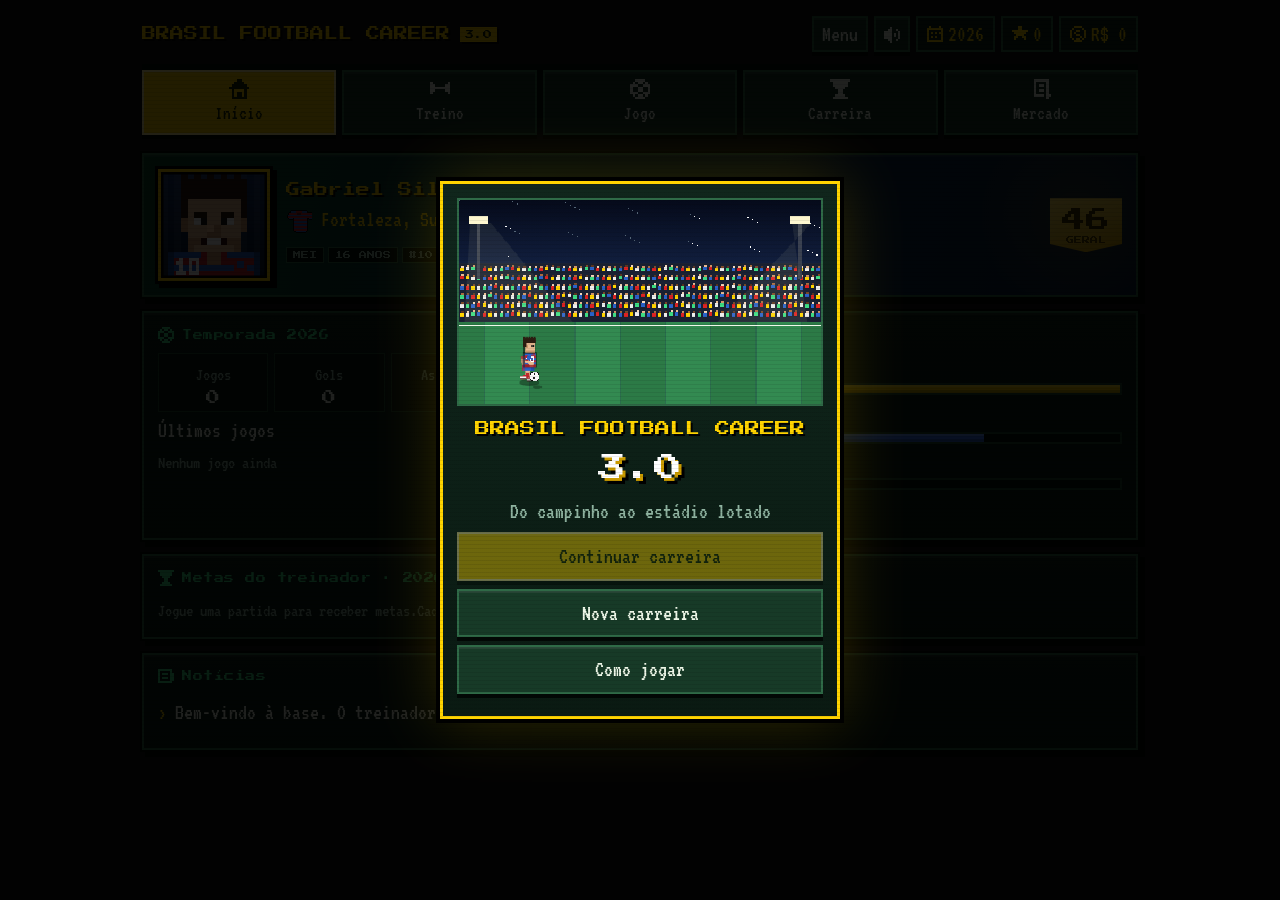
==== commit 316f66dd: "BFC 3.1: lances com contexto, metas e eventos de carreira, loja, dificuldade progressiva e novos ban" ====
--- a/brasil-football-career/Brasil_Football_Career_3.0.html
+++ b/brasil-football-career/Brasil_Football_Career_3.0.html
@@ -118,6 +118,9 @@
 .cre{display:grid;grid-template-columns:1fr 120px;gap:12px}.cre canvas{width:120px;height:120px;image-rendering:pixelated;border:3px solid var(--yl);background:#0b1f17}
 @media(max-width:700px){.g2{grid-template-columns:1fr}.hero{flex-wrap:wrap}.app{padding:8px 8px 20px}.opt{grid-template-columns:1fr}.hud .tm span{display:none}}
 @media(max-width:420px){.cre{grid-template-columns:1fr}.cre canvas{margin:auto}nav button{font-size:16px}.tr{grid-template-columns:1fr}}
+.sit{text-align:center;background:#04100a;border:2px solid var(--ln);padding:6px;margin:6px 0}.sit b{display:block;font:10px/1.6 var(--px);color:var(--gr)}.sit span{color:var(--mt)}.sit i{display:block;font:9px/1.8 var(--px);font-style:normal;color:var(--rd);animation:bob .6s steps(2) infinite}
+.tag.gr{color:var(--gr);border-color:var(--gr)}.tag.rd{color:var(--rd);border-color:var(--rd)}
+.toast{position:fixed;left:50%;bottom:24px;transform:translateX(-50%);background:var(--yl);color:#1b2a00;font:10px/1.5 var(--px);padding:10px 14px;box-shadow:0 0 0 3px #000,4px 4px 0 3px #000;z-index:30;animation:pop2 .3s}
 /* ===== Motion ===== */
 @keyframes in{from{opacity:0;transform:translateY(10px)}}
 @keyframes fade{from{opacity:0}}
@@ -146,6 +149,7 @@
 <section id="mkt" class="hidden"></section>
 </div>
 <div class="modal" id="menu"><div class="mn"><canvas id="mc" width="320" height="180"></canvas><h1>BRASIL FOOTBALL CAREER<span>3.0</span></h1><p class="mt">Do campinho ao estádio lotado</p><button class="go" id="mcont">Continuar carreira</button><button id="mnew">Nova carreira</button><button id="mhow">Como jogar</button><p id="mhelp" class="hidden mt">Treine para evoluir atributos. Nas partidas, o jogo avança até os seus lances: escolha a jogada (1, 2, 3) e pare o marcador na faixa verde (Espaço ou toque). No centro dourado o acerto é perfeito. Suba de categoria e assine com clubes maiores no Mercado.</p></div></div>
+<div class="modal hidden" id="evm"><div class="card"></div></div>
 <div class="modal hidden" id="mod"><div class="card"><h2>Seu primeiro contrato</h2><p>Crie seu atleta e entre na base Sub-17.</p>
 <div class="cre"><div>
 <label for="nn">Nome</label><input id="nn" maxlength="22" value="Gabriel Silva">
@@ -162,6 +166,14 @@
 
 const IMG={0:'[data-uri]',2:'[data-uri]'},BGC={0:'#2b2e35',2:'#1d2124'};
 IMG[1]='[data-uri]';BGC[1]='#1b1e25';
+IMG[4]='[data-uri]';BGC[4]='#191d20';
+IMG[6]='[data-uri]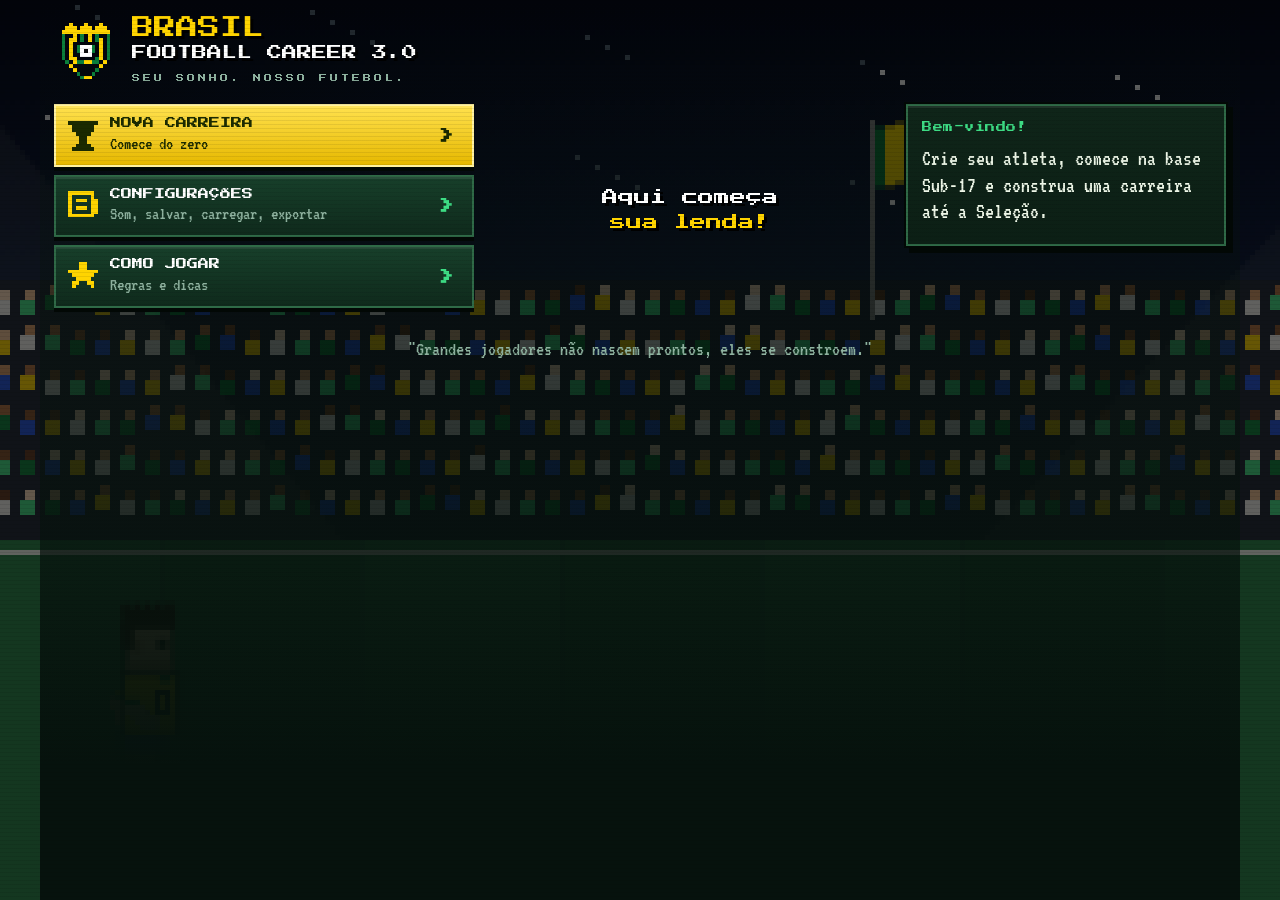
==== commit 44b08dde: "BFC 3.2: menus reformulados, calendário com competições, carreira profunda, mercado com contratos, n" ====
--- a/brasil-football-career/Brasil_Football_Career_3.0.html
+++ b/brasil-football-career/Brasil_Football_Career_3.0.html
@@ -25,7 +25,7 @@
 header{display:flex;justify-content:space-between;align-items:center;gap:8px;flex-wrap:wrap;padding:4px 0 12px}
 .logo{display:flex;align-items:center;gap:10px}.logo b{font:9px var(--px);background:var(--yl);color:#102000;padding:3px 5px;box-shadow:2px 2px 0 #000}
 .pills{display:flex;gap:6px;flex-wrap:wrap}.pill{background:var(--pn);border:2px solid var(--ln);padding:3px 9px;color:var(--yl);display:flex;gap:5px;align-items:center}
-nav{display:grid;grid-template-columns:repeat(5,1fr);gap:6px;margin-bottom:12px;position:sticky;top:0;z-index:4;padding:6px 0;background:linear-gradient(var(--bg) 70%,#0000)}
+
 nav button{display:flex;flex-direction:column;align-items:center;gap:4px;padding:7px 4px;font-size:19px}
 nav button svg.ic{width:20px;height:20px}
 /* ===== Controls ===== */
@@ -130,38 +130,84 @@
 section.enter{animation:in .28s}
 .card{animation:in .3s backwards}.g2 .card:nth-child(2){animation-delay:.05s}
 @media(prefers-reduced-motion:reduce){*{transition:none!important;animation:none!important}}
+
+/* ===== 3.2: identidade visual inspirada em jogos de futebol pixel art ===== */
+body{background:var(--bg) linear-gradient(180deg,#0a2a18 0,#06120d 320px)}
+.app{max-width:1100px}
+header{position:sticky;top:0;z-index:6;background:linear-gradient(#06120df2,#06120dd9);padding:6px 0 6px;margin:0 -12px;padding-inline:12px;border-bottom:2px solid #0f3a22}
+.crest{width:34px;height:38px;image-rendering:pixelated;flex:none}
+.logo h1{font-size:11px;line-height:1.35}.logo h1 span{display:block;color:#fff;font-size:9px}
+nav{display:grid;grid-template-columns:repeat(5,1fr);gap:6px;margin:10px 0 12px}
+nav button{background:linear-gradient(#1a4a30,#10301f);border:2px solid #2f6a47;box-shadow:inset 0 2px 0 #ffffff1a,0 4px 0 #020805}
+nav button.on{background:linear-gradient(#ffe14d,#e6b800);border-color:#fff1a0;color:#1b2a00}
+.pill{background:#0b1f17;border:2px solid #2f6a47;font-size:20px;box-shadow:inset 0 2px 0 #ffffff12}
+.pill svg.ic{width:18px;height:18px}
+.ph{display:flex;align-items:center;gap:10px;background:linear-gradient(90deg,#0f3a22,#0b2418);border:2px solid #2f6a47;box-shadow:0 0 0 2px #000;padding:10px 12px;margin-bottom:12px}
+.ph svg.ic{width:30px;height:30px;color:var(--yl)}.ph h1{font-size:13px}.ph small{display:block}
+.seg{display:flex;gap:4px;flex-wrap:wrap;margin-bottom:12px}.seg button{padding:6px 10px;font-size:18px}.seg button.on{background:var(--gr);color:#04220f;border-color:#bff5d4}
+.grid2{display:grid;grid-template-columns:1.4fr 1fr;gap:14px}.grid3{display:grid;grid-template-columns:1fr 1.3fr 1fr;gap:14px}
+.mbtn{display:flex;align-items:center;gap:12px;width:100%;text-align:left;padding:10px 12px;margin:0 0 8px;background:linear-gradient(#173f2a,#0f2a1c);position:relative}
+.mbtn svg.ic{width:30px;height:30px;flex:none;color:var(--yl)}.mbtn b{display:block;font:11px/1.5 var(--px);color:#fff}.mbtn small{display:block}
+.mbtn::after{content:"›";position:absolute;right:12px;top:50%;transform:translateY(-50%);font:22px var(--px);color:var(--gr)}
+.mbtn.go{background:linear-gradient(#ffe14d,#e6b800)}.mbtn.go b,.mbtn.go small{color:#1b2a00}.mbtn.go svg.ic{color:#1b2a00}.mbtn.go::after{color:#1b2a00}
+.pcard{display:grid;grid-template-columns:104px minmax(0,1fr);gap:12px;align-items:center}.pcard canvas{width:104px;height:104px;box-sizing:border-box;image-rendering:pixelated;border:3px solid var(--yl);background:#0b1f17}
+.kv{display:flex;justify-content:space-between;border-bottom:1px solid #1e4a32;padding:2px 0}.kv b{color:var(--yl);font-weight:400}
+.sbar{display:grid;grid-template-columns:96px 1fr 30px;gap:8px;align-items:center;margin:3px 0}.sbar .bar{margin:0}
+.comps{display:grid;grid-template-columns:repeat(5,1fr);gap:6px}.comps button{display:flex;flex-direction:column;align-items:center;gap:4px;font:8px/1.4 var(--px);padding:10px 4px}.comps svg.ic{width:24px;height:24px;color:var(--yl)}
+.fxbig{display:grid;grid-template-columns:1fr auto 1fr;align-items:center;text-align:center;gap:8px}.fxbig img{width:64px;height:64px;image-rendering:pixelated;display:block;margin:0 auto 4px}.fxbig .vs{font:14px var(--px);color:var(--yl)}
+.st{display:inline-block;font:8px var(--px);padding:4px 6px;border:2px solid;margin:2px}.st.t{color:var(--gr)}.st.r{color:var(--or)}.st.l{color:var(--rd)}
+.cal p{display:grid;grid-template-columns:34px 1fr auto;gap:8px;align-items:center;border-bottom:1px dashed #1e4a32;padding:5px 0;margin:0}.cal p.cur{background:#ffd40018;border-left:3px solid var(--yl);padding-left:4px}.cal p.done{color:var(--mt)}
+.cal .cm{font:7px var(--px);padding:3px 4px;background:#04100a;border:1px solid var(--ln);text-align:center}
+.news p{display:grid;grid-template-columns:24px 1fr;gap:8px;border-bottom:1px dashed #1e4a32;padding:6px 0;margin:0}.news p small{display:block}
+.toolbar{display:flex;gap:8px;flex-wrap:wrap}
+.tcard{display:grid;grid-template-columns:1fr 1.4fr 1fr;gap:12px;align-items:start}
+.tbtn{display:flex;align-items:center;gap:10px;width:100%;text-align:left;margin-bottom:8px}.tbtn svg.ic{width:28px;height:28px;color:var(--yl);flex:none}.tbtn.sel{background:linear-gradient(#ffe14d,#e6b800);color:#1b2a00}.tbtn.sel b,.tbtn.sel small{color:#1b2a00}.tbtn.sel svg.ic{color:#1b2a00}
+.big{font:12px var(--px);padding:14px}
+.chk p{margin:3px 0}.chk p::before{content:"✔ ";color:var(--gr)}
+/* partida */
+#match .mgrid{display:grid;grid-template-columns:1fr 250px;gap:10px;align-items:start}
+.log{max-height:430px;overflow:auto}.log p{display:grid;grid-template-columns:34px 1fr;gap:6px;border-bottom:1px dashed #1e4a32;padding:4px 0;margin:0;font-size:19px}.log i{font-style:normal;color:var(--yl)}
+.hud .cmp{font:8px var(--px);color:var(--yl);display:none}
+.acts{display:grid;grid-template-columns:repeat(3,1fr);gap:8px}.acts button{display:flex;flex-direction:column;align-items:center;gap:4px;text-align:center;padding:10px 6px;animation:in .3s backwards}
+.acts button svg.ic{width:30px;height:30px;color:var(--yl)}.acts b{font:9px/1.5 var(--px);color:#fff}
+.posi{display:grid;grid-template-columns:repeat(3,1fr);gap:8px}.posi button.rec{border-color:var(--yl)}
+.slot.inj img{filter:grayscale(1)}
+.nego{display:flex;gap:10px;align-items:center}.nego img{width:56px;height:56px;image-rendering:pixelated}
+.coach{display:flex;gap:10px;align-items:flex-start;background:#04100a;border:2px solid var(--ln);padding:8px;margin:10px 0}.coach svg.ic{width:26px;height:26px;color:var(--yl);flex:none}
+.rhead{display:flex;justify-content:space-between;align-items:center;gap:8px;flex-wrap:wrap}
+.wiz{display:flex;gap:4px;margin-bottom:10px}.wiz i{flex:1;height:6px;background:#04100a;border:1px solid var(--ln)}.wiz i.on{background:var(--yl)}
+.cards3{display:grid;grid-template-columns:repeat(2,1fr);gap:6px}.cards3 button{text-align:left;font-size:18px;padding:8px}.cards3 button.on{background:var(--yl);color:#1b2a00}.cards3 button b{display:block;font:9px/1.5 var(--px)}
+.clubs{display:grid;grid-template-columns:repeat(3,1fr);gap:6px}.clubs button{display:flex;flex-direction:column;align-items:center;gap:4px;padding:8px}.clubs button.on{background:var(--yl);color:#1b2a00}.clubs img{width:40px;height:40px;image-rendering:pixelated}
+#menu{padding:0;place-items:stretch;background:#000}
+.mmenu{position:relative;min-height:100%;padding:14px;background:linear-gradient(#0000,#06120d 85%);display:grid;grid-template-columns:minmax(260px,420px) 1fr minmax(240px,320px);gap:16px;align-content:start;max-width:1200px;margin:auto;width:100%}
+.mmenu .mlogo{grid-column:1/-1;display:flex;align-items:center;gap:14px}.mmenu .mlogo canvas{width:64px;height:72px;image-rendering:pixelated}
+.mmenu .mlogo h1{font-size:22px;line-height:1.3;text-shadow:3px 3px 0 #000}.mmenu .mlogo h1 span{display:block;color:#fff;font-size:15px}.mmenu .mlogo em{font:8px var(--px);color:var(--mt);letter-spacing:3px;font-style:normal}
+#mbg{position:fixed;inset:0;width:100%;height:100%;object-fit:cover;image-rendering:pixelated;z-index:0;opacity:.4;pointer-events:none}.mmenu{z-index:1}
+.mmenu .slogan{align-self:center;text-align:center;font:16px/1.6 var(--px);color:#fff;text-shadow:3px 3px 0 #000}.mmenu .slogan b{color:var(--yl);font-weight:400}
+.mmenu .quote{text-align:center;font-size:20px;color:var(--mt)}
+@media(max-width:900px){.mmenu{grid-template-columns:1fr}.mmenu .slogan{display:none}.grid2,.grid3,.tcard,#match .mgrid{grid-template-columns:1fr}.log{max-height:180px}}
+@media(max-width:560px){.comps{grid-template-columns:repeat(3,1fr)}.acts{grid-template-columns:1fr}.acts button{flex-direction:row;text-align:left}.cards3,.clubs{grid-template-columns:repeat(2,1fr)}.logo h1{font-size:9px}.pill{font-size:17px;padding:2px 6px}header .pills{gap:4px}.sbar{grid-template-columns:80px 1fr 28px}}
 </style></head><body><div class="app">
-<header><div class="logo"><h1>BRASIL FOOTBALL CAREER</h1><b>3.0</b></div>
-<div class="pills"><button id="hm" style="padding:2px 8px">Menu</button><button id="snd" style="padding:2px 8px" aria-label="Som"></button><span class="pill" id="p1"></span><span class="pill" id="p2"></span><span class="pill" id="p3"></span></div></header>
+<header class="row"><div class="logo"><canvas class="crest" id="crest" width="17" height="19"></canvas><h1>BRASIL FOOTBALL CAREER<span>3.0</span></h1></div>
+<div class="pills"><span class="pill" id="p2"></span><span class="pill" id="p3"></span><span class="pill" id="p1"></span><button id="snd" style="padding:2px 8px" aria-label="Som"></button><button id="hm" style="padding:2px 10px">Menu</button></div></header>
 <nav id="nav"></nav>
 <section id="home"></section>
 <section id="train" class="hidden"></section>
-<section id="play" class="hidden">
-<div class="card" id="fx"></div>
-<div class="card hidden" id="arena">
+<section id="play" class="hidden"></section>
+<section id="career" class="hidden"></section>
+<section id="mkt" class="hidden"></section>
+<section id="match" class="hidden"><div class="card" id="arena">
  <div class="hud"><div class="tm"><img class="kb" id="k0" alt=""><span id="n0"></span></div><b id="sc">0 x 0</b><div class="tm r"><span id="n1"></span><img class="kb" id="k1" alt=""></div><span id="clk">0'</span></div>
  <small id="vs"></small>
- <canvas id="pitch" width="720" height="500"></canvas>
- <div id="ev"></div>
- <div id="mv"></div><div id="res" class="hidden"></div>
+ <div class="mgrid"><div><canvas id="pitch" width="720" height="500"></canvas><div id="ev"></div><div id="mv"></div><div id="res" class="hidden"></div></div>
+ <div class="card log" style="margin:0"><h2>Lances do jogo</h2><div id="mlog"></div></div></div>
 </div></section>
-<section id="career" class="hidden"></section>
-<section id="mkt" class="hidden"></section>
 </div>
-<div class="modal" id="menu"><div class="mn"><canvas id="mc" width="320" height="180"></canvas><h1>BRASIL FOOTBALL CAREER<span>3.0</span></h1><p class="mt">Do campinho ao estádio lotado</p><button class="go" id="mcont">Continuar carreira</button><button id="mnew">Nova carreira</button><button id="mhow">Como jogar</button><p id="mhelp" class="hidden mt">Treine para evoluir atributos. Nas partidas, o jogo avança até os seus lances: escolha a jogada (1, 2, 3) e pare o marcador na faixa verde (Espaço ou toque). No centro dourado o acerto é perfeito. Suba de categoria e assine com clubes maiores no Mercado.</p></div></div>
+<div class="modal" id="menu"><canvas id="mbg" width="320" height="180"></canvas><div class="mmenu" id="mmenu"></div></div>
 <div class="modal hidden" id="evm"><div class="card"></div></div>
-<div class="modal hidden" id="mod"><div class="card"><h2>Seu primeiro contrato</h2><p>Crie seu atleta e entre na base Sub-17.</p>
-<div class="cre"><div>
-<label for="nn">Nome</label><input id="nn" maxlength="22" value="Gabriel Silva">
-<label for="np">Posição</label><select id="np"><option>Meia-atacante</option><option>Atacante</option><option>Ponta-direita</option><option>Ponta-esquerda</option><option>Volante</option><option>Zagueiro</option><option>Lateral</option><option>Goleiro</option></select>
-</div><canvas id="cp" width="64" height="64"></canvas></div>
-<label>Tom de pele</label><div class="sw" id="ssk"></div>
-<label for="nh">Cabelo</label><select id="nh"></select>
-<label>Cor do cabelo</label><div class="sw" id="shc"></div>
-<label for="nf">Pé dominante</label><select id="nf"><option>Direito</option><option>Esquerdo</option><option>Ambos</option></select>
-<label for="nc">Clube da base</label><select id="nc"><option value="0">Fortaleza</option><option value="1">Bahia</option><option value="2">Vasco</option></select>
-<label for="nu">Camisa</label><input id="nu" type="number" min="1" max="99" value="10">
-<p></p><button class="go" id="mk" style="width:100%">Começar carreira</button></div></div>
+<div class="modal hidden" id="mod"><div class="card" id="wiz"></div></div>
+<div class="modal hidden" id="setm"><div class="card" id="setc"></div></div>
+<input type="file" id="impf" accept=".json,application/json" class="hidden">
 <script>
 
 const IMG={0:'[data-uri]',2:'[data-uri]'},BGC={0:'#2b2e35',2:'#1d2124'};
@@ -204,38 +250,62 @@
  {n:'Palmeiras',c:['#0a7d3b','#fff'],t:2,min:68,s:220,k:{p:'plain',a:'#0a7d3b',b:'#f2f2f2',sh:'#f2f2f2',so:'#0a7d3b'}},
  {n:'Flamengo',c:['#d22','#111'],t:2,min:70,s:260,k:{p:'hoops',a:'#d22',b:'#151515',sh:'#f2f2f2',so:'#d22'}},
  {n:'Internacional',c:['#d4142a','#fff'],t:1,min:57,s:95,k:{p:'plain',a:'#d4142a',b:'#f2f2f2',sh:'#f2f2f2',so:'#d4142a'}}]; // novo clube: sempre no fim para não mudar índices de saves
-const REG=['NE','NE','RJ','RS','MG','RJ','SP','SP','MG','RJ','SP','RJ','RS']; // clássicos regionais
+// Clubes extras (não entram no Brasileirão nem no mercado): estaduais, continentais e seleções.
+const XC=[
+ ['Sertão FC','NE','est',0,'#c98a1b','#2b2b2b','stripes'],['Litoral EC','NE','est',0,'#1aa3a3','#fff','plain'],
+ ['Pampa FC','RS','est',0,'#2f7a2f','#ffd400','hoops'],['Serra Gaúcha EC','RS','est',0,'#7a1f1f','#fff','sash'],
+ ['Minas Velho FC','MG','est',0,'#5a5a5a','#ffd400','plain'],['Vale do Aço EC','MG','est',0,'#1f3a7a','#ff7a00','stripes'],
+ ['Interior Paulista FC','SP','est',0,'#7a3fbf','#fff','band'],
+ ['Río Plata (ARG)','','lib',2,'#6cb4ee','#fff','stripes'],['Celeste del Este (URU)','','lib',2,'#4aa3df','#111','plain'],['Deportivo Andino (COL)','','lib',2,'#ffd400','#1b3a8a','plain'],
+ ['Sol de Asunción (PAR)','','lib',1,'#d22','#fff','stripes'],['Pacífico Lima (PER)','','lib',1,'#fff','#d22','sash'],['Altiplano FC (BOL)','','lib',1,'#2b8a3e','#fff','plain'],['Austral Santiago (CHI)','','lib',2,'#fff','#111','band'],
+ ['Brasil','','sel',2,'#ffdf00','#0a7d3b','plain','#1f4fd8'],['Argentina','','sel',2,'#8ecdf5','#fff','stripes','#151515'],['Uruguai','','sel',2,'#5aa9e6','#fff','plain','#151515'],['Colômbia','','sel',2,'#ffd400','#1b3a8a','plain','#1b3a8a'],['Alemanha','','sel',2,'#f2f2f2','#151515','plain','#151515'],['França','','sel',2,'#1b2f6b','#fff','plain','#fff']];
+const NBR=13; // clubes 0-12: Brasileirão e mercado
+const REG=['NE','NE','RJ','RS','MG','RJ','SP','SP','MG','RJ','SP','RJ','RS'];
+XC.forEach(([n,reg,x,t,a,b,p,sh])=>{CL.push({n,c:[a,b],t,min:99,s:0,x,k:{p,a,b,sh:sh||(p==='plain'?b:a),so:a}});REG.push(reg)});
+const BR=[...Array(NBR).keys()],BRA=CL.findIndex(c=>c.n==='Brasil');
+const isBR=i=>i<NBR;
 const GKC=['#ff9f1c','#a3e635','#22d3ee','#e879f9','#facc15','#fb7185'];
-const FN=['Rafa','Thiago','Léo','Caio','Davi','Enzo','Bruno','Vitor','Mateus','Nico'],LN=['Lima','Souza','Costa','Rocha','Alves','Neves','Dias','Pinto','Melo','Cruz'];
-const sqd=i=>Array.from({length:5},(_,j)=>({n:FN[(i*3+j*2)%10]+' '+LN[(i*7+j*3)%10],num:[1,4,5,8,9][j],pos:['Goleiro','Zagueiro','Volante','Meia','Atacante'][j],o:40+CL[i].t*8+(i*5+j*3)%9}));
+const FN=['Rafa','Thiago','Léo','Caio','Davi','Enzo','Bruno','Vitor','Mateus','Nico','João','Pedro','Lucas','Igor','Murilo','Kauã'],LN=['Lima','Souza','Costa','Rocha','Alves','Neves','Dias','Pinto','Melo','Cruz','Ramos','Barros','Teixeira','Moura','Farias','Prado'];
+const FNX=['Matías','Santiago','Facundo','Juan','Diego','Lukas','Hugo','Nicolás'],LNX=['González','Pereyra','Suárez','Ríos','Vega','Müller','Martin','Fernández'];
+const sqd=i=>{const x=CL[i].x==='lib'||(CL[i].x==='sel'&&i!==BRA),F=x?FNX:FN,L=x?LNX:LN;return Array.from({length:5},(_,j)=>({n:F[(i*3+j*5)%F.length]+' '+L[(i*7+j*3)%L.length],num:[1,4,5,8,9][j],pos:['Goleiro','Zagueiro','Volante','Meia','Atacante'][j],o:40+CL[i].t*8+(i*5+j*3)%9}))};
 const AN={speed:'Velocidade',shoot:'Finalização',pass:'Passe',dribble:'Drible',defense:'Defesa',physical:'Físico'};
 const POS={Atacante:{shoot:6,speed:2},'Meia-atacante':{pass:5,dribble:3},'Ponta-direita':{speed:6,dribble:3},'Ponta-esquerda':{speed:6,dribble:3},Volante:{defense:8,physical:4},Zagueiro:{defense:10,physical:5,shoot:-8},Lateral:{speed:5,defense:5},Goleiro:{defense:8}};
 const PAB={Atacante:'ATA','Meia-atacante':'MEI','Ponta-direita':'PD','Ponta-esquerda':'PE',Volante:'VOL',Zagueiro:'ZAG',Lateral:'LAT',Goleiro:'GOL',Meia:'MEI'};
-const def=()=>({name:'Gabriel Silva',pos:'Meia-atacante',foot:'Direito',num:10,age:16,season:2026,lvl:0,club:0,sal:20,trs:0,rep:0,money:0,energy:100,morale:70,attrs:{speed:48,shoot:46,pass:50,dribble:52,defense:32,physical:47},G:0,Gl:0,A:0,W:0,D:0,L:0,fx:0,hist:[],feed:['Bem-vindo à base. O treinador quer ver você em campo.'],made:0,tmsg:'Escolha um treino. Cada sessão custa 20 de energia.',
- Sv:0,T:{j:0,g:0,a:0,sv:0},inv:{boot:0,fisio:0,pt:0,emp:0,psi:0},goals:null,gs:0,tro:[],offers:[],conv:0,evq:null});
+// Estilos de jogo (afetam a faixa da barra nas opções do atributo e o ganho de treino)
+const STY={Finalizador:{a:['shoot'],d:'Mais precisão nas finalizações e pênaltis.'},Driblador:{a:['dribble'],d:'Drible mais fácil; sofre mais faltas.'},Armador:{a:['pass'],d:'Passes e assistências mais fáceis.'},Velocista:{a:['speed'],d:'Arrancadas e antecipações mais fáceis.'},
+ Xerife:{a:['defense','physical'],d:'Desarmes e divididas mais fáceis.'},Muralha:{a:['defense'],d:'Defesas de reflexo mais fáceis.'},'Goleiro-líbero':{a:['speed'],d:'Saídas do gol mais fáceis.'}};
+const STY_POS=p=>p==='Goleiro'?['Muralha','Goleiro-líbero']:['Zagueiro','Volante','Lateral'].includes(p)?['Xerife','Velocista','Armador']:['Finalizador','Driblador','Armador','Velocista'];
+const PERS={Profissional:'Recupera mais rápido e sofre menos no banco.',Líder:'Ganha a confiança do treinador mais rápido e anima o time.',Temperamental:'Moral oscila mais e leva mais cartões, mas cresce em clássicos.',Estrela:'Ganha mais fama e valor de mercado, mas odeia o banco.'};
+const SPEC={shoot:'Chute colocado',pass:'Visão de jogo',dribble:'Drible desconcertante',speed:'Arrancada',defense:'Desarme limpo',physical:'Imposição física'};
 const OPT={a:[['Chutar','shoot',.55,'Gol direto, risco alto'],['Driblar','dribble',.5,'Passa pelo marcador'],['Passar','pass',.42,'Chance de assistência']],d:[['Desarmar','defense',.5,'Tira a bola no pé'],['Antecipar','speed',.45,'Corta o passe'],['Afastar','physical',.4,'Segura no corpo']],g:[['Espalmar','defense',.5,'Defesa difícil'],['Sair do gol','speed',.45,'Fecha o ângulo'],['Encaixar','physical',.4,'Segura firme']]};
 const SC={a:'Você recebeu na área! O que faz?',d:'Ataque do rival! Hora de defender.',g:'Chute perigoso na sua direção!'};
-const mkTab=()=>CL.map(()=>({p:0,j:0,v:0,e:0,d:0,gp:0,gc:0}));
-
-/* ================= 3. ESTADO E SAVE (chave 'bfc2' mantida) ================= */
+const COMP={est:'Estadual',bra:'Brasileirão',cdb:'Copa do Brasil',lib:'Libertadores',sel:'Seleção'};
+const KO_N=['Quartas de final','Semifinal','Final'];
+
+/* ================= 3. ESTADO E SAVE (v4, chave 'bfc2' mantida + backup + slots) ================= */
+const SAVE_V=4;
+const def=()=>({v:SAVE_V,name:'Gabriel Silva',pos:'Meia-atacante',foot:'Direito',num:10,age:16,season:2026,lvl:0,club:0,sal:20,trs:0,rep:0,money:0,energy:100,morale:70,
+ attrs:{speed:48,shoot:46,pass:50,dribble:52,defense:32,physical:47},G:0,Gl:0,A:0,W:0,D:0,L:0,Sv:0,hist:[],feed:[],made:0,tmsg:'Escolha um treino. Cada sessão gasta 1 ação da semana.',
+ T:{j:0,g:0,a:0,sv:0},inv:{boot:0,fisio:0,pt:0,emp:0,psi:0},goals:null,gs:0,tro:[],offers:[],conv:0,evq:null,sp:0,
+ style:'Armador',pers:'Profissional',pot:78,xp:{speed:0,shoot:0,pass:0,dribble:0,defense:0,physical:0},ct:55,coach:null,bench:0,inj:null,susp:0,yc:0,
+ con:{end:2027,loan:null},mv:0,mvh:[],sl:[],wk:0,ap:2,comp:null,news:[],th:[],sh:[],rec:{gs:0,gm:0,n:0},interest:{},qlib:0,rival:null,crisis:0,opt:{snd:1},ask:0});
 let S=def(),M=null;
-try{const d=localStorage.getItem('bfc2');if(d)S={...def(),...JSON.parse(d)}}catch(e){}
-if(S.club>=CL.length)S.club=0;S.tab=S.tab||mkTab();S.rd=S.rd||0;S.sp=S.sp||0;
-while(S.tab.length<CL.length)S.tab.push({p:0,j:0,v:0,e:0,d:0,gp:0,gc:0}); // migração: clube novo entra zerado
-S.inv={...def().inv,...(S.inv||{})};S.T={...def().T,...(S.T||{})};
-const sv=()=>{try{localStorage.setItem('bfc2',JSON.stringify(S))}catch(e){}};
 const ovr=()=>Math.round(Object.values(S.attrs).reduce((a,b)=>a+b,0)/6);
-const feed=t=>{S.feed.unshift(t);S.feed=S.feed.slice(0,8)};
 const role=()=>S.pos==='Goleiro'?'g':['Zagueiro','Lateral','Volante'].includes(S.pos)?'d':'a';
-const oppN=()=>{const o=CL.map((_,i)=>i).filter(i=>i!==S.club);return o[(S.rd||0)%o.length]};
-const table=()=>CL.map((_,i)=>i).sort((a,b)=>{const A=S.tab[a],B=S.tab[b];return B.p-A.p||(B.gp-B.gc)-(A.gp-A.gc)||B.gp-A.gp});
-function tr(a,b,x,y){const A=S.tab[a],B=S.tab[b];A.j++;B.j++;A.gp+=x;A.gc+=y;B.gp+=y;B.gc+=x;if(x>y){A.v++;A.p+=3;B.d++}else if(x<y){B.v++;B.p+=3;A.d++}else{A.e++;B.e++;A.p++;B.p++}}
-const gl=t=>{let g=0;for(let i=0;i<5;i++)if(RN()<.18+CL[t].t*.07)g++;return g};
-// Ambiente da partida — determinístico por rodada (a prévia bate com o jogo)
-function envOf(oi){const r=rng(hash(S.season+':'+S.rd+':'+S.club+':'+oi)),home=S.rd%2===0,fin=S.rd===CL.length-2,cls=REG[S.club]===REG[oi];
- const night=fin||S.rd%3===2,tarde=!night&&S.rd%3===1,rain=r()<.2,model=S.lvl===0?(home?2:1):S.lvl===1?(home?1:0):0;
+const gl=(t,b=0)=>{let g=0;for(let i=0;i<5;i++)if(RN()<.17+CL[t].t*.07+b)g++;return g};
+// carrega com fallback para o backup se o principal estiver corrompido
+function readSave(k){try{const d=localStorage.getItem(k);if(!d)return null;const o=JSON.parse(d);return o&&typeof o==='object'&&o.attrs?o:null}catch(e){return null}}
+let loadNote='';
+(()=>{let o=readSave('bfc2');if(!o&&localStorage.getItem('bfc2')){o=readSave('bfc2_bak');if(o)loadNote='O save principal estava corrompido: carregamos o backup automático.'}if(o)S={...def(),...o}})();
+let svT=0;
+function sv(){try{const cur=localStorage.getItem('bfc2');if(cur)localStorage.setItem('bfc2_bak',cur);S.saved=Date.now();localStorage.setItem('bfc2',JSON.stringify(S))}catch(e){toast&&toast('Não foi possível salvar (armazenamento cheio?)')}}
+const feed=(t,cat='voce',ic='news')=>news(t,null,cat,ic);
+function news(t,d,cat='voce',ic='news'){S.news.unshift({t,d:d||'',cat,ic,s:S.season,w:S.wk});S.news=S.news.slice(0,60)}
+// Ambiente da partida — determinístico por compromisso (a prévia bate com o jogo)
+function envOf(fx){const oi=fx.opp,r=rng(hash(S.season+':'+S.wk+':'+fx.my+':'+oi)),home=fx.home,fin=!!fx.final,cls=REG[fx.my]&&REG[fx.my]===REG[oi];
+ const night=fin||fx.comp==='lib'||S.wk%3===2,tarde=!night&&S.wk%3===1,rain=r()<.2,model=fx.comp==='sel'||fx.comp==='lib'||fin?0:S.lvl===0?(home?2:1):S.lvl===1?(home?1:0):0;
  return{home,fin,cls,night,tarde,rain,model,dens:[.5,.75,.95][S.lvl]*(cls||fin?1.1:1)}}
-const envTxt=e=>[e.night?'Noite':e.tarde?'Fim de tarde':'Dia',e.rain?'Chuva':'',e.home?'Em casa':'Fora',e.cls?'Clássico':'',e.fin?'Última rodada':''].filter(Boolean).join(' · ');
+const envTxt=e=>[e.night?'Noite':e.tarde?'Fim de tarde':'Dia',e.rain?'Chuva':'',e.home?'Em casa':'Fora',e.cls?'Clássico':'',e.fin?'Decisão':''].filter(Boolean).join(' · ');
 
 /* ================= 4. ÁUDIO (WebAudio, sem arquivos) ================= */
 const SND={on:(()=>{try{return localStorage.getItem('bfc3snd')!=='0'}catch(e){return true}})(),ac:null,nb:null,amb:null,ag:null,
@@ -343,6 +413,8 @@
  case 'catch':o.H1=[2.2,-10];o.H2=[2.8,-10.6];o.ln=.7;o.hy=-4.6;break;
  case 'smother':o.rot=1.45;o.hy=-1.8;o.H1=[1,-15];o.H2=[2,-15.5];o.F1=[-1,0];o.F2=[1,-.6];o.ex=3;break;
  case 'gksad':o.hy=-1.6;o.F1=[2.2,0];o.F2=[3.2,0];o.H1=[-1.2,-3.6];o.H2=[1.2,-3.6];o.hd=1;o.ex=2;break;
+ case 'whistle':o.H2=[1.6,-13.4];o.H1=[-1.2,-7];break;
+ case 'card':o.H2=[1.2,-18.5];o.H1=[-1.2,-7];break;
  case 'throw':{const e=eo(t/.35);o.H1=[lerp(-2,2.6,e),lerp(-16,-10,e)];o.H2=[lerp(-1.6,3.4,e),lerp(-16.5,-10.6,e)];o.F1=[-1.6,0];o.F2=[1.8,0];break}
  }
  if(p.rot)o.rot+=p.rot;o.z+=p.z||0;return o}
@@ -388,6 +460,7 @@
  if(L.br===2){R(hX+.2,hY+3,2.2,1.6,hc);R(hX+1.4,hY+3.2,.8,.5,sk[0])}else if(L.br===1)R(hX,hY+3.8,2.4,.6,shade(sk[1],.8));
  if(L.hb)R(hX-2,hY+.4,4.4,.7,tr);
  arm(o.H2,0);
+ if(p.cur==='card')R(o.H2[0]+o.ln-.6,o.H2[1]-3,1.8,2.4,p.cardc||'#ffd400');if(p.cur==='whistle')R(o.H2[0]+o.ln+.4,o.H2[1]-.4,.8,.8,'#c9c9c9');
  x.restore()}
 function shadowOf(x,p,lights){const o=p.cur,lay=o==='slide'||o==='down'||o==='smother'||o==='gksad',z=(p.z||0)+(o==='header'||o==='celebrate'?6:0),w=(lay?22:14)*(1-Math.min(.4,z/40)),a=.33*(1-Math.min(.6,z/30));
  x.fillStyle=`rgba(0,0,0,${a})`;
@@ -543,90 +616,255 @@
  clear(){this.p=[];this.r=[]}};
 function speedLines(x,p){const f=p.f||1;x.fillStyle='rgba(255,255,255,.55)';for(let i=0;i<3;i++){const l=8+((performance.now()/40+i*3)%8);x.fillRect(p.x-f*(10+l)-(f<0?0:0),p.y-8-i*8,l,1)}}
 
-/* ================= 10. CARREIRA 3.1 — contexto, dificuldade, metas, eventos, loja ================= */
-/* ---- 1. Situações de jogo: mudam a opção mais indicada em cada lance ----
-   m = multiplicador da chance de sucesso por opção, w = ajuste na largura da faixa verde. */
-const SIT={
- a:[{id:'cara',t:'Cara a cara com o goleiro',d:'Você escapou da marcação!',m:[1.25,1,.85],w:[.04,0,-.02]},
-    {id:'marcado',t:'Marcação colada',d:'O zagueiro está no seu cangote.',m:[.8,.95,1.2],w:[-.03,-.01,.03]},
-    {id:'fora',t:'Na entrada da área',d:'Longe do gol, mas com espaço.',m:[.8,1,1.15],w:[-.02,.02,.02]},
-    {id:'contra',t:'Contra-ataque',d:'Campo aberto na sua frente!',m:[1,1.2,1.1],w:[0,.03,.01]},
-    {id:'falta',t:'Falta perigosa',d:'Você vai para a cobrança. Barreira armada.',m:[1.15,.6,1],w:[.02,-.04,0]}],
- d:[{id:'drible',t:'Atacante driblador',d:'Ele gosta de cortar para dentro.',m:[.85,1.05,1.15],w:[-.02,0,.02]},
-    {id:'veloz',t:'Contra-ataque rival',d:'O ponta vem em velocidade.',m:[.9,1.2,.9],w:[0,.03,-.01]},
-    {id:'alto',t:'Bola alta na área',d:'Cruzamento procurando o centroavante.',m:[.8,1,1.25],w:[-.02,0,.03]},
-    {id:'ultimo',t:'Último homem',d:'Se errar, é gol. Não pode falhar.',m:[1.1,.95,1],w:[.02,-.01,0]}],
- g:[{id:'longe',t:'Chute de longe',d:'Bomba de fora da área!',m:[1.2,.7,1.05],w:[.03,-.03,.01]},
-    {id:'cara',t:'Cara a cara',d:'O atacante está sozinho contra você.',m:[.9,1.25,.8],w:[-.01,.03,-.02]},
-    {id:'colocado',t:'Chute colocado',d:'Bola indo no cantinho.',m:[1.15,.9,.85],w:[.02,0,-.02]},
-    {id:'penalti',t:'Pênalti!',d:'O árbitro marcou. É você contra o batedor.',m:[1.05,.55,.9],w:[0,-.05,-.01]}]};
-function pickSit(r){const L=SIT[r];let s=pickR(L);if(s.id==='penalti'&&RN()<.6)s=pickR(L);return s}
-function sitTag(m){return m>=1.1?['FAVORÁVEL','gr']:m<=.9?['DIFÍCIL','rd']:['NORMAL','mt']}
-function gameState(){if(!M)return '';const d=M.s[0]-M.s[1];if(M.min>=75&&d<0)return 'PRECISA DO GOL!';if(M.min>=75&&d>=0&&d<=1)return 'SEGURE O RESULTADO!';if(M.min>=75&&d===0)return 'JOGO EMPATADO NO FIM';return ''}
-/* ---- 4. Dificuldade da barra: cresce com a categoria, o adversário, o cansaço e lances decisivos ---- */
-function zoneW(i){const o=OPT[role()][i],s=M.sit;let w=.1+S.attrs[o[1]]/100*.28+M.cf*.06+S.energy/1000-o[2]*.1-CL[M.oi].t*.02;
- w+=-S.lvl*.025+(s?s.w[i]:0)-(100-M.sta)/100*.06+[0,.015,.03][S.inv.boot|0];return C(w,.06,.4)}
-const zoneSp=i=>3+OPT[role()][i][2]*4+S.lvl*.5+CL[M.oi].t*.35+(M.dec?.6:0);
-const sitMul=i=>M.sit?M.sit.m[i]:1;
-/* ---- 3. Loja e equipe ---- */
+/* ================= 10. MOTOR DE CARREIRA (v4) =================
+   Temporada = lista de "datas" (S.sl). Cada data é uma rodada de competição.
+   O próximo jogo é calculado na hora a partir do clube atual, então transferências e empréstimos
+   no meio da temporada continuam coerentes. */
+const LVN=()=>LV[S.lvl].n;
+const clubName=i=>CL[i]?CL[i].n:'?';
+const fmtM=v=>v>=1000?'R$ '+(v/1000).toFixed(v>=10000?0:1).replace('.',',')+' mi':'R$ '+Math.round(v)+' mil';
+function toast(t){const d=document.createElement('div');d.className='toast';d.textContent=t;document.body.appendChild(d);setTimeout(()=>d.remove(),2600)}
+
+/* ---------- desenvolvimento ---------- */
+const played=()=>S.hist.filter(x=>x.p),seasonPlayed=()=>S.hist.filter(x=>x.p&&x.se===S.season);
+const avgOf=h=>h.length?h.reduce((a,b)=>a+ +b.n,0)/h.length:0;
+const ageMult=()=>S.age<=19?1.25:S.age<=23?1.1:S.age<=27?.9:S.age<=30?.7:.45;
+const gainMult=k=>(S.attrs[k]<S.pot?1:.3)*ageMult()*((STY[S.style]||{a:[]}).a.includes(k)?1.2:1);
+function addXP(k,v){S.xp[k]=(S.xp[k]||0)+v*gainMult(k);let up=0;while(S.xp[k]>=100&&S.attrs[k]<99){S.xp[k]-=100;S.attrs[k]++;up++}if(S.attrs[k]>=99)S.xp[k]=0;return up}
+const specs=()=>Object.keys(SPEC).filter(k=>S.attrs[k]>=72);
+const potTxt=()=>{const lo=S.age<=21?Math.max(40,S.pot-4):S.pot,hi=S.age<=21?Math.min(99,S.pot+4):S.pot;return lo===hi?''+S.pot:lo+'–'+hi};
+const potStars=()=>Math.round(S.pot/20*2)/2;
+function ageDecline(){const out=[];const dn=(k,n)=>{if(n>0){S.attrs[k]=Math.max(20,S.attrs[k]-n);out.push(AN[k]+' -'+n)}};
+ if(S.age>=31){dn('speed',1+((RN()*3)|0));dn('physical',(RN()*3)|0)}if(S.age>=33)['shoot','pass','dribble','defense'].forEach(k=>dn(k,(RN()*2)|0));if(S.age>=35)['speed','physical'].forEach(k=>dn(k,1));return out}
+function calcMV(){const o=ovr(),h=played().slice(0,5),av=h.length?avgOf(h):6,ag=S.age<=21?1.3:S.age<=26?1.1:S.age<=29?1:S.age<=32?.7:.4;
+ let v=20*Math.pow(1.13,o-40)*[1,2.5,6][S.lvl]*ag*(1+Math.max(0,S.pot-o)/40*(S.age<=23?1:.3))*(.8+av/25)*(S.pers==='Estrela'?1.15:1);return Math.max(5,Math.round(v))}
+function updMV(){const v=calcMV();S.mvh.push(v);S.mvh=S.mvh.slice(-12);S.mv=v}
+
+/* ---------- treinador, titularidade e moral ---------- */
+const COACH_ST={ofe:['Ofensivo','Avançado'],def:['Defensivo','Recuado'],equ:['Equilibrado','Equilibrado']};
+function newCoach(){const r=rng(hash(S.club+':'+S.season+':'+RN()));S.coach={n:'Prof. '+pickR(FN,r)+' '+pickR(LN,r),st:pickR(['ofe','def','equ'],r),cl:S.club,w:0}}
+function newRival(){const sq=sqd(S.club),q=sq[role()==='g'?0:3];S.rival={n:q.n,o:q.o+S.lvl*6+2,out:0}}
+function starterScore(){return ovr()+(S.ct-50)*.35+(S.morale-50)*.06-(S.energy<35?6:0)}
+function status(fx){if(S.inj)return 'Lesionado';if(S.susp>0&&fx&&fx.comp!=='sel')return 'Suspenso';if(fx&&fx.comp==='sel')return 'Titular';if(!S.rival)newRival();return S.rival.out>0||starterScore()>=S.rival.o+2?'Titular':'Reserva'}
+function moraleAdd(v){const k=S.pers==='Temperamental'?1.5:1;S.morale=C(Math.round(S.morale+v*k),S.inv.psi?45:0,100)}
+function coachTalk(n){return n>=8.5?'Atuação de gala. Você é peça-chave.':n>=7.5?'Muito bom. Continue assim e a vaga é sua.':n>=6.5?'Partida correta, mas quero mais.':n>=5.5?'Abaixo do esperado. Precisa render mais.':'Muito ruim. Vou repensar a escalação.'}
+
+/* ---------- lesões ---------- */
+const INJ={Leve:['Pancada no tornozelo','Desconforto muscular','Torção leve no pé'],Moderada:['Estiramento na coxa','Entorse no tornozelo','Lesão na panturrilha'],Grave:['Lesão no ligamento do joelho','Fratura no pé','Ruptura muscular']};
+function injure(risk,src){if(S.inj||RN()>=risk)return null;const r=RN(),sev=r<.68?'Leve':r<.93?'Moderada':'Grave',w=sev==='Leve'?1+((RN()*2)|0):sev==='Moderada'?3+((RN()*3)|0):8+((RN()*7)|0);
+ S.inj={n:pickR(INJ[sev]),sev,w};news(`Lesão ${sev.toLowerCase()}: ${S.inj.n}`,`${src}. Previsão: ${w} semana(s) fora.`,'voce','rest');moraleAdd(-6);return S.inj}
+
+/* ---------- competições ---------- */
+function rrSchedule(ids){const t=[...ids];if(t.length%2)t.push(null);const n=t.length,R=[];for(let r=0;r<n-1;r++){const p=[];for(let i=0;i<n/2;i++){const a=t[i],b=t[n-1-i];if(a!=null&&b!=null)p.push(r%2?[b,a]:[a,b])}R.push(p);t.splice(1,0,t.pop())}return R}
+const mkKO=ids=>({alive:[...ids],pairs:null,r:0,champ:null,log:[]});
+function buildSeason(){const lib=S.lvl===2&&S.qlib;S.qlib=0;
+ const sch=rrSchedule([...BR].sort(()=>RN()-.5)),tab={};BR.forEach(i=>tab[i]={p:0,j:0,v:0,e:0,d:0,gp:0,gc:0});
+ S.comp={bra:{sch,tab},est:null,cdb:null,lib:lib?'q':null,sc:{est:{},bra:{},cdb:{},lib:{},sel:{}},st:{}};
+ const sl=[{k:'est',r:0,w:'pre'},{k:'est',r:1,w:'pre'}];
+ for(let r=0;r<sch.length;r++){sl.push({k:'bra',r,w:r>=6&&r<=7?'mid':null});if(r===2)sl.push({k:'cdb',r:0});if(r===6)sl.push({k:'cdb',r:1});if(r===10)sl.push({k:'cdb',r:2});
+  if(lib){if(r===1)sl.push({k:'lib',r:0});if(r===5)sl.push({k:'lib',r:1});if(r===9)sl.push({k:'lib',r:2})}}
+ S.sl=sl;S.wk=0;S.ap=2;S.G=S.Gl=S.A=S.W=S.D=S.L=S.Sv=0;S.offers=S.offers.filter(o=>o.type==='free');S.ow={};S.ask=0;S.conv=0;
+ if(!S.coach||S.coach.cl!==S.club)newCoach();newRival();mkGoals();updMV();genInterest();openWindow('pre')}
+function koFor(k){const c=S.comp;if(c[k]&&c[k]!=='q')return c[k];
+ if(k==='est'){const reg=REG[S.club]||'NE';let ids=CL.map((_,i)=>i).filter(i=>REG[i]===reg&&(isBR(i)||CL[i].x==='est'));const br=ids.filter(isBR);ids=br.length>=4?br.slice(0,4):[...br,...ids.filter(i=>!isBR(i))].slice(0,4);
+  if(!ids.includes(S.club))ids[3]=S.club;c.est={...mkKO(ids.sort(()=>RN()-.5)),n:'Estadual '+reg};c.est.r=0;return c.est}
+ if(k==='cdb'){const o=BR.filter(i=>i!==S.club).sort(()=>RN()-.5).slice(0,7);c.cdb=mkKO([S.club,...o].sort(()=>RN()-.5));return c.cdb}
+ if(k==='lib'&&c.lib==='q'){const o=CL.map((_,i)=>i).filter(i=>CL[i].x==='lib').slice(0,7);c.lib=mkKO([S.club,...o].sort(()=>RN()-.5));return c.lib}
+ return null}
+function drawPairs(ko){if(ko.pairs)return;const a=[...ko.alive];ko.pairs=[];for(let i=0;i+1<a.length;i+=2)ko.pairs.push([a[i],a[i+1]])}
+// próximo compromisso do jogador (calculado, nunca guardado)
+function nextFx(){const s=S.sl[S.wk];if(!s)return null;const base={comp:s.k,r:s.r,slot:S.wk};
+ if(s.k==='sel')return{...base,my:BRA,opp:s.opp,home:true,label:'Amistoso da Seleção '+LVN(),final:false,ko:false};
+ if(s.k==='bra'){const p=S.comp.bra.sch[s.r].find(x=>x.includes(S.club));if(!p)return{...base,bye:true,label:`Brasileirão · Rodada ${s.r+1}`};return{...base,my:S.club,opp:p[0]===S.club?p[1]:p[0],home:p[0]===S.club,label:`Brasileirão ${LVN()} · Rodada ${s.r+1}`,final:s.r===S.comp.bra.sch.length-1,ko:false}}
+ const ko=koFor(s.k);if(!ko||ko.champ!=null||ko.r!==s.r)return{...base,bye:true,label:COMP[s.k]+' · '+(ko&&ko.champ!=null?'encerrado':'sem jogo'),out:true};
+ drawPairs(ko);const p=ko.pairs.find(x=>x.includes(S.club));const nm=(s.k==='est'?ko.n||'Estadual':COMP[s.k])+' · '+KO_N[3-Math.log2(ko.alive.length)|0];
+ if(!p)return{...base,bye:true,label:nm+(ko.alive.includes(S.club)?'':' (eliminado)'),out:true};
+ return{...base,my:S.club,opp:p[0]===S.club?p[1]:p[0],home:p[0]===S.club,label:nm,final:ko.alive.length===2,ko:true}}
+function simScore(a,b,home){const ga=gl(a,home?.025:0),gb=gl(b,home?0:.025);return[ga,gb]}
+function scorer(comp,team,n,skip=0){const sq=sqd(team),w=[.02,.06,.14,.3,.48];for(let i=0;i<n-skip;i++){let r=RN(),j=0;while(j<4&&r>w[j]){r-=w[j];j++}const q=sq[j],k=q.n+'|'+team,o=S.comp.sc[comp]||(S.comp.sc[comp]={});(o[k]||(o[k]={n:q.n,c:team,g:0})).g++}}
+function addMyGoals(comp,g){if(!g)return;const k='me',o=S.comp.sc[comp]||(S.comp.sc[comp]={});(o[k]||(o[k]={n:S.name,c:S.club,g:0,me:1})).g+=g;o[k].c=comp==='sel'?BRA:S.club}
+function tabRes(a,b,x,y){const T=S.comp.bra.tab,A=T[a],B=T[b];A.j++;B.j++;A.gp+=x;A.gc+=y;B.gp+=y;B.gc+=x;if(x>y){A.v++;A.p+=3;B.d++}else if(x<y){B.v++;B.p+=3;A.d++}else{A.e++;B.e++;A.p++;B.p++}}
+const table=()=>BR.slice().sort((a,b)=>{const T=S.comp.bra.tab,A=T[a],B=T[b];return B.p-A.p||(B.gp-B.gc)-(A.gp-A.gc)||B.gp-A.gp});
+function zebra(a,b,x,y,comp){if(Math.abs(CL[a].t-CL[b].t)>=2&&((x>y&&CL[a].t<CL[b].t)||(y>x&&CL[b].t<CL[a].t))&&RN()<.5)news(`Zebra no ${COMP[comp]}!`,`${clubName(x>y?a:b)} surpreende e vence o ${clubName(x>y?b:a)} por ${Math.max(x,y)} x ${Math.min(x,y)}.`,'liga','star')}
+// processa a rodada da data atual. res = placar do time do jogador (ou null se folga)
+function processSlot(fx,res){const s=S.sl[S.wk];if(!s)return;
+ if(s.k==='bra'){for(const[a,b]of S.comp.bra.sch[s.r]){let x,y;if(fx&&!fx.bye&&(a===fx.my||b===fx.my)){[x,y]=a===fx.my?res.s:[res.s[1],res.s[0]]}else{[x,y]=simScore(a,b,true);scorer('bra',a,x);scorer('bra',b,y);zebra(a,b,x,y,'bra')}tabRes(a,b,x,y)}
+  if(s.r===S.comp.bra.sch.length-1){const tb=table();S.comp.bra.champ=tb[0];news(`${clubName(tb[0])} é campeão do Brasileirão ${LVN()}!`,'',tb[0]===S.club?'voce':'liga','career')}}
+ else if(s.k!=='sel'){const ko=koFor(s.k);if(ko&&ko.champ==null&&ko.r===s.r){drawPairs(ko);const win=[];
+  for(const[a,b]of ko.pairs){let x,y,w;if(fx&&!fx.bye&&(a===fx.my||b===fx.my)){[x,y]=a===fx.my?res.s:[res.s[1],res.s[0]];w=x>y?a:x<y?b:((res.pw===0)===(a===fx.my)?a:b)}
+   else{[x,y]=simScore(a,b,true);scorer(s.k,a,x);scorer(s.k,b,y);w=x>y?a:x<y?b:(RN()<.5+(CL[a].t-CL[b].t)*.1?a:b);zebra(a,b,x,y,s.k)}
+   ko.log.push(`${KO_N[3-Math.log2(ko.alive.length)|0]}: ${clubName(a)} ${x} x ${y} ${clubName(b)}${x===y?' (pên.)':''}`);win.push(w)}
+  ko.alive=win;ko.pairs=null;ko.r++;if(win.length===1){ko.champ=win[0];news(`${clubName(win[0])} conquista o ${s.k==='est'?ko.n:COMP[s.k]}!`,'',win[0]===S.club?'voce':'liga','career');
+   if(win[0]===S.club)trophy(`Campeão ${s.k==='est'?ko.n:COMP[s.k]} ${LVN()} ${S.season}`,s.k==='lib'?40:s.k==='cdb'?25:12,s.k==='lib'?1500:s.k==='cdb'?800:300)}}}
+ S.wk++;weekTick();if(S.wk>=S.sl.length)seasonEnd()}
+function trophy(t,rp=0,mo=0){S.tro.unshift(t);S.rep+=rp;S.money+=mo;news('🏆 '+t,rp?`+${rp} reputação, +R$ ${mo}.`:'','voce','career');toast('🏆 '+t)}
+/* semana: recuperação, lesões, janela, eventos */
+function weekTick(){S.ap=2;S.energy=C(S.energy+15+(S.pers==='Profissional'?5:0)+(S.inv.fisio?5:0),0,100);
+ if(S.inj){S.inj.w--;if(S.inj.w<=0){news('Recuperado!','Você está liberado pelo departamento médico.','voce','physical');S.inj=null;toast('Você está recuperado da lesão')}}
+ if(S.rival&&S.rival.out>0)S.rival.out--;if(S.coach)S.coach.w++;
+ const s=S.sl[S.wk];if(s&&s.w)openWindow(s.w);
+ if(S.con.end===S.season&&!S.con.loan&&!S.renew&&S.wk>=S.sl.length/2)offerRenewal();
+ genInterest();convCheck();rollEvent()}
+/* fim de temporada */
+function seasonEnd(){const se=S.season,L=LVN(),pos=table().indexOf(S.club)+1,h=seasonPlayed(),avg=avgOf(h);
+ checkGoals();news(`Fim da temporada ${se}`,`Brasileirão: ${pos}º lugar com o ${clubName(S.club)}.`,'voce','cal');
+ const tb=table();if(tb[0]===S.club)trophy(`Campeão Brasileirão ${L} ${se}`,15,600);
+ const sc=Object.values(S.comp.sc.bra||{}).sort((a,b)=>b.g-a.g);if(sc[0]&&sc[0].me&&sc[0].g>=3)trophy(`Artilheiro do Brasileirão ${L} ${se} (${sc[0].g} gols)`,12,400);
+ if(avg>=7.5&&h.length>=6)trophy(`Craque da temporada ${L} ${se} (média ${avg.toFixed(1)})`,12,400);
+ if(S.age<=20&&avg>=7.1&&h.length>=6)trophy(`Revelação ${L} ${se}`,8,200);
+ if(S.Sv>=12)trophy(`Paredão da temporada ${L} ${se}`,8,250);
+ for(const g of S.goals||[])if(!g.done){moraleAdd(-5);news(`Meta não cumprida: ${g.t}`,'','voce','career')}
+ S.sh.unshift({s:se,c:S.club,l:S.lvl,j:S.G,g:S.Gl,a:S.A,sv:S.Sv,avg:+avg.toFixed(2),pos});
+ if(S.lvl===2&&(pos<=3||(S.comp.cdb&&S.comp.cdb.champ===S.club))){S.qlib=1;news('Classificado para a Libertadores!','Seu clube disputará a competição na próxima temporada.','voce','star')}
+ // empréstimo termina
+ if(S.con.loan){const f=S.con.loan.from;S.th.unshift({s:se,from:S.club,to:f,t:'Fim de empréstimo',v:0});news('Fim do empréstimo',`Você volta para o ${clubName(f)}.`,'mercado','mkt');S.sal=S.con.loan.sal;S.club=f;S.con.loan=null;S.coach=null}
+ // envelhecimento e categoria
+ S.season++;S.age++;const dec=ageDecline();if(dec.length)news('O tempo passa',dec.join(', '),'voce','physical');
+ const la=S.age<=17?0:S.age<=20?1:2,lr=S.rep>=LV[2].need?2:S.rep>=LV[1].need?1:0,nl=Math.max(S.lvl,la,lr);if(nl>S.lvl){S.lvl=nl;news(`Promoção: ${LV[nl].n}!`,'Você sobe de categoria.','voce','career');toast('Promoção para o '+LV[nl].n+'!')}
+ // contrato
+ if(S.con.end<S.season){if(S.renew&&S.renew.ok){S.renew=null}else{news('Contrato encerrado','Você está livre no mercado. Escolha um novo clube.','mercado','mkt');freeAgent()}}S.renew=null;
+ if(S.age>=40){S.retired=1}
+ buildSeason();sv()}
+
+/* ---------- mercado ---------- */
+function interestOf(ci){const o=ovr(),h=played().slice(0,5),av=h.length?avgOf(h):6;
+ return C(Math.round((o-CL[ci].min+8)*5+(av-6)*12+S.rep/12+(CL[ci].t<CL[S.club].t?12:0)+(S.listed?15:0)-(S.age>31?(S.age-31)*6:0)+((hash(ci+':'+S.season)%21)-10)),0,100)}
+function genInterest(){S.interest={};BR.forEach(i=>{if(i!==S.club)S.interest[i]=interestOf(i)})}
+const canMove=()=>{const s=S.sl[S.wk];return !!(s&&s.w)&&!S.con.loan&&S.trs!==S.season+':'+s.w};
+function mkOffer(ci,type,it){const sal=Math.round(CL[ci].s*(1+S.lvl*.5)*(.9+it/300)*(S.inv.emp?1.15:1));
+ return type==='loan'?{c:ci,type,sal:Math.round(sal*.8),yrs:0,b:0,it,tries:0}:{c:ci,type,sal,yrs:2+((RN()*2)|0),b:Math.round(calcMV()*.05*(S.inv.emp?1.4:1)+CL[ci].s*2),it,tries:0}}
+function openWindow(w){if(S.ow&&S.ow[w])return;S.ow=S.ow||{};S.ow[w]=1;if(S.con.loan)return;genInterest();
+ const list=Object.entries(S.interest).map(([c,v])=>[+c,v]).filter(([c,v])=>v>=55).sort((a,b)=>b[1]-a[1]).slice(0,3);
+ const offs=list.map(([c,v])=>mkOffer(c,S.bench>=2&&CL[c].t<=CL[S.club].t&&RN()<.6?'loan':'transfer',v));S.offers=[...S.offers.filter(o=>o.type==='free'||o.type==='renew'),...offs];
+ if(offs.length)news(`Janela aberta: ${offs.length} proposta(s)`,offs.map(o=>clubName(o.c)+(o.type==='loan'?' (empréstimo)':'')).join(', '),'mercado','mkt');else news('Janela de transferências aberta','Nenhum clube fez proposta por enquanto.','mercado','mkt')}
+function offerRenewal(){const sal=Math.round(Math.max(S.sal,CL[S.club].s*(1+S.lvl*.5))*(1+(S.ct-50)/200)*(S.inv.emp?1.1:1));S.renew={ok:0};S.offers.unshift({c:S.club,type:'renew',sal,yrs:2,b:0,it:Math.max(50,S.ct),tries:0});news('Proposta de renovação',`O ${clubName(S.club)} quer renovar seu contrato.`,'mercado','mkt')}
+function freeAgent(){genInterest();const l=Object.entries(S.interest).map(([c,v])=>[+c,v]).sort((a,b)=>b[1]-a[1]).slice(0,3);S.offers=l.map(([c,v])=>({...mkOffer(c,'transfer',Math.max(v,50)),type:'free',b:Math.round(calcMV()*.12)}));S.freeAg=1}
+function askTransfer(){if(S.listed)return;S.listed=1;S.ct=C(S.ct-8,0,100);genInterest();news('Você pediu para ser negociado','O treinador não gostou (-8 confiança). Clubes ficam mais atentos.','mercado','mkt');if(canMove()){S.ow={};openWindow(S.sl[S.wk].w)}sv();rd()}
+function proposeTo(ci){if(!canMove()||ovr()<CL[ci].min||S.ask>=2)return;S.ask++;const it=Math.max(interestOf(ci),55);S.offers.push(mkOffer(ci,'transfer',it));negotiate(S.offers.length-1)}
+function acceptOffer(k){const o=S.offers[k];if(!o)return;const from=S.club,yr=o.yrs;
+ if(o.type==='renew'){S.sal=o.sal;S.con.end=S.season+o.yrs;S.renew={ok:1};S.ct=C(S.ct+5,0,100);S.offers.splice(k,1);news('Contrato renovado',`Até ${S.con.end}, R$ ${o.sal} por jogo.`,'mercado','mkt');toast('Contrato renovado!');sv();rd();return}
+ if(o.type==='loan'){S.con.loan={from,sal:S.sal,end:S.season};S.th.unshift({s:S.season,from,to:o.c,t:'Empréstimo',v:0})}
+ else{const fee=o.type==='free'?0:calcMV();S.th.unshift({s:S.season,from,to:o.c,t:o.type==='free'?'Sem custo':'Transferência',v:fee});S.con={end:S.season+yr,loan:null};S.money+=o.b}
+ S.club=o.c;S.sal=o.sal;S.offers=[];S.listed=0;S.freeAg=0;S.bench=0;const s=S.sl[S.wk];S.trs=S.season+':'+(s&&s.w||'x');newCoach();newRival();S.ct=C(45+Math.round(S.rep/25),40,65);moraleAdd(8);S.rep+=CL[o.c].t*4;
+ news(o.type==='loan'?`Emprestado ao ${clubName(o.c)}`:`Reforço do ${clubName(o.c)}!`,o.type==='loan'?'Até o fim da temporada.':`Contrato até ${S.con.end}. Luvas: R$ ${o.b}.`,'mercado','mkt');sv();presentation(o.c)}
+function negotiate(k){const o=S.offers[k];if(!o)return;const box=$('evm'),card=box.querySelector('.card');let ask=0,yrs=o.yrs||0;
+ const draw=(msg='')=>{const sal=Math.round(o.sal*(1+ask));card.innerHTML=`<h2>${icon('mkt')} ${o.type==='renew'?'Renovação':o.type==='loan'?'Empréstimo':'Proposta'}: ${clubName(o.c)}</h2>
+  <div class="nego"><img src="${kitBadge(o.c)}" alt=""><div><b>${clubName(o.c)}</b><br><small>${['Emergente','Médio','Grande'][CL[o.c].t]} · interesse ${o.it}%</small>${bar(o.it,'var(--yl)')}</div></div>
+  <p>Salário: <b class="yl">R$ ${sal} por jogo</b> ${ask?`<small>(pedido +${Math.round(ask*100)}%)</small>`:''}</p>
+  ${o.type==='loan'?'<p>Duração: até o fim da temporada.</p>':`<p>Duração: <select id="ngy">${[1,2,3,4].map(y=>`<option ${y===yrs?'selected':''}>${y}</option>`).join('')}</select> temporada(s)</p>`}
+  ${o.b?`<p>Luvas: R$ ${o.b}</p>`:''}<p class="mt">${msg||'Pedir mais pode irritar o clube. Duas recusas e a proposta é retirada.'}</p>
+  <div class="tr"><button class="go" id="ng0">Aceitar</button><button id="ng1" ${o.tries>=2?'disabled':''}>Pedir +15%</button><button id="ng2" ${o.tries>=2?'disabled':''}>Pedir +30%</button><button id="ng3">Recusar</button></div>`;
+  box.classList.remove('hidden');const y=$('ngy');if(y)y.onchange=()=>{yrs=+y.value};
+  $('ng0').onclick=()=>{o.sal=Math.round(o.sal*(1+ask));o.yrs=yrs;box.classList.add('hidden');acceptOffer(S.offers.indexOf(o))};
+  $('ng3').onclick=()=>{S.offers.splice(S.offers.indexOf(o),1);if(o.type==='renew')S.renew={ok:0,refused:1};box.classList.add('hidden');news(`Você recusou o ${clubName(o.c)}`,'','mercado','mkt');sv();rd()};
+  [1,2].forEach(i=>$('ng'+i).onclick=()=>{const a=i===1?.15:.3,p=o.it/100+.25-a*1.6+(S.inv.emp?.1:0);SND.ui(600);
+   if(RN()<p){ask=a;draw('O clube aceitou o seu pedido!')}else{o.tries++;if(o.tries>=2){S.offers.splice(S.offers.indexOf(o),1);box.classList.add('hidden');news(`${clubName(o.c)} retirou a proposta`,'O clube não aceitou suas exigências.','mercado','mkt');toast('Proposta retirada');sv();rd()}else draw('Recusaram o aumento. A proposta original continua de pé.')}})};
+ draw()}
+function presentation(ci){const box=$('evm'),card=box.querySelector('.card');card.innerHTML=`<h2>${icon('star')} Apresentação oficial</h2><canvas id="prc" width="320" height="180" style="width:100%;image-rendering:pixelated;border:2px solid var(--ln)"></canvas>
+ <p>Bem-vindo ao <b class="yl">${clubName(ci)}</b>! Escolha sua camisa:</p><div class="sw" id="prn">${[7,9,10,11,8,S.num].filter((v,i,a)=>a.indexOf(v)===i).map(n=>`<button data-n="${n}" class="${n===S.num?'on':''}" style="width:42px;background:var(--pn2)">${n}</button>`).join('')}</div><p></p><button class="go" id="prok" style="width:100%">Vestir a camisa</button>`;
+ box.classList.remove('hidden');SND.cheer(.6,2);let raf=0;const k=kitOf(ci),L=userLook(),t0=performance.now();
+ const loop=t=>{const c=$('prc');if(!c)return;const x=c.getContext('2d'),s=(t-t0)/1000;x.imageSmoothingEnabled=false;x.fillStyle='#0b1220';x.fillRect(0,0,320,180);
+  for(let r=0;r<5;r++)for(let i=0;i<64;i++){x.fillStyle=(i+r)%3?shade(k.a,.6):k.b;x.fillRect(i*5,20+r*9+(Math.sin(s*8+i+r)>.6?-1:0),4,4)}
+  for(let i=0;i<6;i++)if(Math.sin(s*7+i*2.1)>.92){x.fillStyle='#fff';x.fillRect(20+i*50,30+i*7%30,3,3)}
+  x.fillStyle='#173a27';x.fillRect(0,120,320,60);x.drawImage(M_kb(ci),20,70,40,40);x.drawImage(M_kb(ci),260,70,40,40);
+  portrait(x,112,40,6,L,k,S.num,{ex:1});x.fillStyle='#ffd400';x.font='9px "Press Start 2P",monospace';x.textAlign='center';x.fillText(clubName(ci).toUpperCase(),160,150);x.fillStyle='#fff';x.fillText(S.name.toUpperCase(),160,166);x.textAlign='left';raf=requestAnimationFrame(loop)};raf=requestAnimationFrame(loop);
+ box.querySelectorAll('[data-n]').forEach(b=>b.onclick=()=>{S.num=+b.dataset.n;box.querySelectorAll('[data-n]').forEach(z=>z.classList.toggle('on',z===b))});
+ $('prok').onclick=()=>{cancelAnimationFrame(raf);box.classList.add('hidden');sv();rd();page('home')}}
+const _kbi={};const M_kb=ci=>{if(!_kbi[ci]){_kbi[ci]=new Image();_kbi[ci].src=kitBadge(ci)}return _kbi[ci]};
+
+/* ---------- seleção ---------- */
+function convCheck(){if(S.conv===S.season||S.inj)return;const h=played().slice(0,5),av=avgOf(h);
+ if(h.length>=4&&av>=7.4&&S.rep>=30+S.lvl*40&&(S.lvl<2||ovr()>=66)){S.conv=S.season;const opp=pickR(CL.map((_,i)=>i).filter(i=>CL[i].x==='sel'&&i!==BRA));S.sl.splice(S.wk,0,{k:'sel',r:0,opp});
+  S.evq={t:'Convocação!',d:`Você foi convocado para a Seleção Brasileira ${S.lvl===2?'principal':LVN()}! O próximo compromisso é um amistoso contra ${clubName(opp)}.`,a:[['Vestir a amarelinha',()=>{S.rep+=10;moraleAdd(10);S.tro.unshift(`Convocado para a Seleção ${S.lvl===2?'principal':LVN()} ${S.season}`);return '+10 reputação, +10 moral.'}]]};news('Convocado para a Seleção!','','voce','star')}}
+
+/* ---------- metas do treinador ---------- */
+function mkGoals(){const r=role(),l=S.lvl,P=r==='a'?[{k:'Gl',n:4+l*2,t:'Marque {n} gols'},{k:'A',n:2+l,t:'Dê {n} assistências'},{k:'W',n:5+l,t:'Vença {n} jogos'},{k:'avg',n:7,t:'Nota média {n}+ (mín. 4 jogos)'}]
+  :[{k:'Sv',n:5+l*2,t:'Salve {n} lances'},{k:'W',n:5+l,t:'Vença {n} jogos'},{k:'avg',n:7,t:'Nota média {n}+ (mín. 4 jogos)'},{k:'cs',n:2+l,t:'Termine {n} jogos sem sofrer gol'}];
+ S.goals=[...P].sort(()=>RN()-.5).slice(0,2).map(g=>({...g,t:g.t.replace('{n}',g.n),done:0}));S.gs=S.season}
+function goalVal(g){const h=seasonPlayed();if(g.k==='avg')return h.length<4?0:+avgOf(h).toFixed(1);if(g.k==='cs')return h.filter(x=>+x.s.split(' x ')[1]===0).length;return S[g.k]|0}
+function checkGoals(){for(const g of S.goals||[]){if(g.done)continue;if(goalVal(g)>=g.n){g.done=1;const rp=10+S.lvl*5,mo=150*(S.lvl+1);S.rep+=rp;S.money+=mo;S.ct=C(S.ct+6,0,100);news(`Meta cumprida: ${g.t}`,`+${rp} reputação, +R$ ${mo}, +6 confiança.`,'voce','career');toast('Meta do treinador cumprida!')}}}
+
+/* ---------- treino e semana ---------- */
+const TRN={technical:['Técnica',['pass','dribble'],'dribble'],shooting:['Finalização',['shoot'],'shoot'],physical:['Físico',['speed','physical'],'speed'],tactical:['Tático',['pass','defense'],'defense']};
+function train(t,int){if(t==='rest'){if(S.ap<1)return;S.ap--;if(S.inj){const ok=S.inv.fisio||RN()<.5;if(ok&&S.inj.w>1)S.inj.w--;S.tmsg=ok?'Fisioterapia rendeu: recuperação adiantada em 1 semana.':'Sessão de fisioterapia feita. Siga descansando.'}else{S.energy=C(S.energy+(S.inv.fisio?55:40),0,100);moraleAdd(2);S.tmsg='Você descansou e recuperou a energia.'}SND.ui(520);sv();rd();return}
+ if(S.inj){S.tmsg='Lesionado não treina. Faça fisioterapia (botão Descansar).';rd();return}if(S.ap<1){S.tmsg='Sem ações nesta semana. Jogue ou avance a semana.';rd();return}
+ const cost=int?25:12;if(S.energy<cost){S.tmsg='Energia insuficiente. Descanse primeiro.';rd();return}
+ S.ap--;S.energy-=cost;lastT=t;TA.t=0;const ks=TRN[t][1],out=[];
+ for(const k of ks){const a=S.attrs[k],base=(int?3:1.5)*(1-a/110)+(RN()<.3?1:0)+(S.inv.pt&&RN()<.4?1:0),d=Math.floor(base*gainMult(k));S.attrs[k]=C(a+d,0,99);const up=addXP(k,(base*gainMult(k)-d)*100);out.push(AN[k]+' +'+(d+up))}
+ S.ct=C(S.ct+(int?2:1)+(S.pers==='Profissional'?1:0),0,100);moraleAdd(1);S.tmsg=`Treino ${int?'intenso':'leve'} concluído: ${out.join(', ')}.`;
+ if(int&&injure(.025,'Lesão no treino intenso'))S.tmsg+=' Você se machucou!';SND.ui(560);sv();rd()}
+function advanceWeek(){const fx=nextFx();if(!fx)return;if(!fx.bye)return;processSlot(fx,null);sv();rd();setTimeout(showEvent,300)}
+// jogo em que o jogador não entra (lesão, suspensão, banco): simula e registra
+function simMyMatch(fx,why){const [x,y]=simScore(fx.my,fx.opp,fx.home);let pw=null;if(fx.ko&&x===y)pw=RN()<.5?0:1;scorer(fx.comp,fx.my,x);scorer(fx.comp,fx.opp,y);
+ const w=x>y||(x===y&&pw===0),dr=x===y&&pw==null;if(fx.comp!=='sel')S.money+=S.crisis>0?0:S.sal;if(S.crisis>0)S.crisis--;
+ if(why==='Suspenso')S.susp=Math.max(0,S.susp-1);if(why==='Reserva'){S.bench++;moraleAdd(S.pers==='Estrela'?-6:S.pers==='Profissional'?-2:-4)}
+ S.hist.unshift({o:clubName(fx.opp),s:x+' x '+y,n:'-',r:w?'V':dr?'E':'D',g:0,c:fx.comp,p:0,se:S.season,wk:S.wk});S.hist=S.hist.slice(0,40);
+ clubForm(w,dr);news(`${clubName(fx.my)} ${x} x ${y} ${clubName(fx.opp)}`,`${why==='Reserva'?'Você ficou no banco.':why==='Suspenso'?'Você cumpriu suspensão.':'Você desfalcou o time.'} ${fx.label}.`,'clube','play');
+ processSlot(fx,{s:[x,y],pw});updMV();sv();return{x,y,pw}}
+function clubForm(w,dr){S.cf3=w?0:(S.cf3|0)+(dr?0:1);if(S.cf3>=3&&RN()<.5&&S.coach&&S.coach.w>4){const old=S.coach.n;newCoach();S.ct=C(Math.round(S.ct*.5+25),30,60);S.cf3=0;news(`Crise: ${old} é demitido`,`${S.coach.n} assume o ${clubName(S.club)} (${COACH_ST[S.coach.st][0]}). Sua confiança foi recalculada.`,'clube','news')}}
+
+/* ---------- eventos com consequência ---------- */
+const EVT=[
+ {t:'Entrevista pós-jogo',d:'Os repórteres cercam você na saída do vestiário.',a:[['Elogiar o grupo',()=>{moraleAdd(3);S.rep+=2;S.ct=C(S.ct+2,0,100);return '+3 moral, +2 reputação, +2 confiança.'}],['Provocar o rival',()=>{S.rep+=6;if(RN()<.5){moraleAdd(-6);S.ct=C(S.ct-4,0,100);return 'Repercutiu mal no clube. +6 reputação, -6 moral, -4 confiança.'}moraleAdd(5);return 'A torcida adorou! +6 reputação, +5 moral.'}]]},
+ {t:'Convite para festa',d:'Uns amigos chamam para comemorar até tarde.',a:[['Ir à festa',()=>{moraleAdd(8);S.energy-=25;if(RN()<.3){S.ct=C(S.ct-6,0,100);return 'O treinador descobriu! +8 moral, -25 energia, -6 confiança.'}return '+8 moral, -25 energia.'}],['Ficar em casa',()=>{S.energy+=10;return '+10 energia.'}]]},
+ {t:'Treino extra',d:'O capitão chama você para treinar depois do horário.',a:[['Topar',()=>{S.energy-=15;const k=pickR(Object.keys(AN)),u=addXP(k,80);S.ct=C(S.ct+2,0,100);return `${AN[k]}: +80 de experiência${u?' (subiu!)':''}, -15 energia, +2 confiança.`}],['Descansar',()=>{S.energy+=5;return '+5 energia.'}]]},
+ {t:'Patrocínio local',d:'Uma loja do bairro quer você na propaganda.',a:[['Aceitar',()=>{S.money+=180+S.lvl*150;S.energy-=5;return `+R$ ${180+S.lvl*150}, -5 energia.`}],['Recusar e focar',()=>{S.rep+=2;S.ct=C(S.ct+2,0,100);return '+2 reputação, +2 confiança.'}]]},
+ {t:'Torcedor mirim',d:'Um menino com sua camisa pede um autógrafo na grade.',a:[['Dar a camisa de jogo',()=>{S.rep+=4;moraleAdd(4);return 'A foto viralizou! +4 reputação, +4 moral.'}],['Só o autógrafo',()=>{moraleAdd(1);return '+1 moral.'}]]},
+ {t:'Dorzinha na coxa',d:'Você sente a posterior depois do jogo.',a:[['Jogar no sacrifício',()=>{S.energy-=10;if(injure(.25,'A dor piorou'))return 'A dor piorou e virou lesão.';return 'Passou. -10 energia.'}],['Ver o fisioterapeuta',()=>{if(!S.inv.fisio)S.money=Math.max(0,S.money-80);S.energy+=10;return (S.inv.fisio?'Seu fisio resolveu.':'Consulta paga (-R$ 80).')+' +10 energia.'}]]},
+ {t:'Companheiro lesionado',d:'',pre:()=>S.rival&&S.rival.out===0,set:e=>{e.d=`${S.rival.n}, seu concorrente direto na posição, se machucou no treino.`},a:[['Aproveitar a chance',()=>{S.rival.out=3+((RN()*3)|0);return `${S.rival.n} fica ${S.rival.out} semanas fora: a vaga é sua por enquanto.`}]]},
+ {t:'Rivalidade',d:'',pre:()=>{const f=nextFx();return f&&!f.bye},set:e=>{const f=nextFx();e.opp=f.opp;e.d=`Um atacante do ${clubName(f.opp)} disse que você "não joga nada". O próximo jogo é contra eles.`},a:[['Responder nas redes',()=>{S.rv={c:nextFx().opp,b:2};moraleAdd(4);S.ct=C(S.ct-2,0,100);return 'Clima esquentou! No próximo jogo, gols e boas notas valem mais reputação (e erros pesam mais).'}],['Responder em campo',()=>{S.rv={c:nextFx().opp,b:1};return 'Postura elogiada. No próximo jogo, boas atuações rendem reputação extra.'}]]},
+ {t:'Crise financeira',d:'O clube atrasou os salários do elenco.',pre:()=>S.lvl>0&&CL[S.club].t<2,a:[['Cobrar a diretoria',()=>{S.ct=C(S.ct-5,0,100);return 'Você recebeu, mas a relação esfriou. -5 confiança.'}],['Aceitar o atraso',()=>{S.crisis=2;S.ct=C(S.ct+4,0,100);moraleAdd(-3);return 'Sem salário nos próximos 2 jogos. +4 confiança, -3 moral.'}]]},
+ {t:'Proposta inesperada',d:'',pre:()=>!S.con.loan&&Object.values(S.interest).some(v=>v>=78),set:e=>{const c=+Object.entries(S.interest).sort((a,b)=>b[1]-a[1])[0][0];e.c=c;e.d=`O ${clubName(c)} fez uma proposta fora da janela e quer resposta agora!`},a:[['Ouvir a proposta',e=>{const o=mkOffer(e.c,'transfer',Math.max(80,S.interest[e.c]));o.b=Math.round(o.b*1.3);S.offers.push(o);setTimeout(()=>negotiate(S.offers.length-1),50);return 'Abrindo a negociação...'}],['Ficar no clube',()=>{S.ct=C(S.ct+6,0,100);moraleAdd(2);return 'O clube valorizou sua lealdade. +6 confiança.'}]]}];
+function rollEvent(){if(S.evq||RN()>=.3)return;const ok=EVT.map((e,i)=>i).filter(i=>!EVT[i].pre||EVT[i].pre());if(!ok.length)return;const i=pickR(ok),e={...EVT[i],i};if(e.set)e.set(e);S.evq={t:e.t,d:e.d,i,c:e.c}}
+function showEvent(){const e=S.evq;if(!e||M||!$('evm').classList.contains('hidden'))return;const ev=e.i!=null?{...EVT[e.i],d:e.d,c:e.c}:e,box=$('evm');
+ box.querySelector('.card').innerHTML=`<h2>${icon('news')} ${ev.t}</h2><p>${ev.d}</p><div class="tr" style="margin-top:10px">${ev.a.map((a,k)=>`<button data-ev="${k}"><b class="yl">${a[0]}</b></button>`).join('')}</div><p id="evr" class="yl"></p>`;box.classList.remove('hidden');
+ box.querySelectorAll('[data-ev]').forEach(b=>b.onclick=()=>{S.evq=null;const txt=ev.a[+b.dataset.ev][1](ev);S.energy=C(S.energy,0,100);S.morale=C(S.morale,S.inv.psi?45:0,100);news(ev.t,txt,'voce','news');sv();
+  if(txt==='Abrindo a negociação...')return;box.querySelector('.tr').innerHTML='';$('evr').innerHTML=txt+'<br><br><button class="go" id="evok" style="width:100%">Continuar</button>';$('evok').onclick=()=>{box.classList.add('hidden');rd()};SND.ui(700)})}
+
+/* ---------- loja ---------- */
 const SHOP=[
  {k:'boot',lv:1,n:'Chuteira Pro',p:400,d:'Faixa verde +1,5% em todos os lances. Chuteira nova no seu sprite.',ic:'speed'},
  {k:'boot',lv:2,n:'Chuteira Elite',p:1200,d:'Faixa verde +3%. Chuteira dourada.',ic:'star',req:1},
- {k:'fisio',lv:1,n:'Fisioterapeuta',p:500,d:'Descanso rende +55 de energia e a partida gasta só 20.',ic:'rest'},
+ {k:'fisio',lv:1,n:'Fisioterapeuta',p:500,d:'+5 de recuperação semanal, descanso rende +55 e fisioterapia sempre funciona.',ic:'rest'},
  {k:'pt',lv:1,n:'Personal trainer',p:800,d:'40% de chance de +1 extra em cada atributo treinado.',ic:'train'},
- {k:'emp',lv:1,n:'Empresário',p:600,d:'Salário 20% maior em transferências e propostas melhores.',ic:'mkt'},
+ {k:'emp',lv:1,n:'Empresário',p:600,d:'Salários e luvas maiores e mais chance nas negociações.',ic:'mkt'},
  {k:'psi',lv:1,n:'Psicólogo',p:450,d:'Moral nunca cai abaixo de 45 e mais confiança no início dos jogos.',ic:'news'}];
-function buy(i){const it=SHOP[i];if(S.money<it.p||(S.inv[it.k]|0)>=it.lv||(it.req&&(S.inv[it.k]|0)<it.req))return;S.money-=it.p;S.inv[it.k]=it.lv;feed(`Compra: ${it.n}.`);SND.ui(900);toast(`${it.n} adquirido!`);sv();rd()}
+function buy(i){const it=SHOP[i];if(S.money<it.p||(S.inv[it.k]|0)>=it.lv||(it.req&&(S.inv[it.k]|0)<it.req))return;S.money-=it.p;S.inv[it.k]=it.lv;news(`Compra: ${it.n}`,'','voce','coin');SND.ui(900);toast(`${it.n} adquirido!`);sv();rd()}
 function buySup(){if(S.money<60||S.energy>=100)return;S.money-=60;S.energy=C(S.energy+25,0,100);SND.ui(760);toast('Suplemento: +25 de energia');sv();rd()}
-const moraleFloor=()=>S.inv.psi?45:0;
-/* ---- 2. Metas do treinador ---- */
-function mkGoals(){const r=role(),l=S.lvl,P=r==='a'?[{k:'Gl',n:4+l*2,t:'Marque {n} gols'},{k:'A',n:2+l,t:'Dê {n} assistências'},{k:'W',n:5+l,t:'Vença {n} jogos'},{k:'avg',n:7,t:'Nota média {n}+ (mín. 4 jogos)'}]
-  :[{k:'Sv',n:5+l*2,t:'Salve {n} lances'},{k:'W',n:5+l,t:'Vença {n} jogos'},{k:'avg',n:7,t:'Nota média {n}+ (mín. 4 jogos)'},{k:'cs',n:2+l,t:'Termine {n} jogos sem sofrer gol'}];
- const a=[...P].sort(()=>RN()-.5).slice(0,2);S.goals=a.map(g=>({...g,t:g.t.replace('{n}',g.n),done:0}));S.gs=S.season}
-const seasonHist=()=>S.hist.slice(0,S.G);
-function goalVal(g){const h=seasonHist();if(g.k==='avg')return h.length<4?0:+(h.reduce((a,b)=>a+ +b.n,0)/h.length).toFixed(1);if(g.k==='cs')return h.filter(x=>+x.s.split(' x ')[1]===0).length;return S[g.k]|0}
-function checkGoals(){let got=0;for(const g of S.goals||[]){if(g.done)continue;if(goalVal(g)>=g.n){g.done=1;const rp=10+S.lvl*5,mo=150*(S.lvl+1);S.rep+=rp;S.money+=mo;feed(`Meta cumprida: ${g.t}! +${rp} reputação, +R$ ${mo}.`);toast('Meta do treinador cumprida!');got=1}}return got}
-/* ---- prêmios e propostas no fim da temporada ---- */
-function seasonEnd(pos){const L=LV[S.lvl].n,se=S.season,h=seasonHist(),avg=h.length?h.reduce((a,b)=>a+ +b.n,0)/h.length:0,add=t=>{S.tro.unshift(t);feed('🏆 '+t)};
- if(pos===1){add(`Campeão Brasileirão ${L} ${se}`);S.money+=500;S.rep+=15}
- if(S.Gl>=6+S.lvl*2)add(`Chuteira de Ouro ${L} ${se} (${S.Gl} gols)`);
- if(S.Sv>=12)add(`Paredão da temporada ${L} ${se}`);
- if(avg>=7.5&&h.length>=6)add(`Craque da temporada ${L} ${se} (média ${avg.toFixed(1)})`);
- for(const g of S.goals||[])if(!g.done){S.morale=C(S.morale-5,moraleFloor(),100);feed(`Meta não cumprida: ${g.t}.`)}
- const o=ovr(),cand=CL.map((c,i)=>({c,i})).filter(x=>x.i!==S.club&&x.c.t>=CL[S.club].t&&x.c.min<=o+4&&x.c.min>=CL[S.club].min-6).sort(()=>RN()-.5).slice(0,2);
- S.offers=cand.map(x=>({c:x.i,b:Math.round(x.c.s*3*(S.inv.emp?1.4:1))}));if(S.offers.length)feed(`Você recebeu ${S.offers.length} proposta(s)! Veja no Mercado.`);
- S.Sv=0;S.goals=null}
-function acceptOffer(k){const o=S.offers[k];if(!o||S.trs===S.season)return;S.money+=o.b;S.offers=[];trans(o.c,true);toast(`Luvas recebidas: R$ ${o.b}`)}
-/* ---- eventos entre partidas ---- */
-const EVT=[
- {t:'Entrevista pós-jogo',d:'Os repórteres cercam você na saída do vestiário.',a:[['Elogiar o grupo',()=>{S.morale+=3;S.rep+=2;return 'O vestiário gostou. +3 moral, +2 reputação.'}],['Provocar o rival',()=>{S.rep+=6;if(RN()<.5){S.morale-=6;return 'A provocação repercutiu mal no clube. +6 reputação, -6 moral.'}S.morale+=5;return 'A torcida adorou! +6 reputação, +5 moral.'}]]},
- {t:'Convite para festa',d:'Uns amigos chamam para comemorar até tarde.',a:[['Ir à festa',()=>{S.morale+=8;S.energy-=25;return 'Noite divertida, mas cansativa. +8 moral, -25 energia.'}],['Ficar em casa',()=>{S.energy+=10;return 'Noite de sono em dia. +10 energia.'}]]},
- {t:'Treino extra',d:'O capitão chama você para treinar finalização depois do treino.',a:[['Topar',()=>{S.energy-=15;const k=pickR(Object.keys(AN));S.attrs[k]=C(S.attrs[k]+2,0,99);return `${AN[k]} +2, -15 energia.`}],['Descansar',()=>{S.energy+=5;return '+5 energia.'}]]},
- {t:'Patrocínio local',d:'Uma loja do bairro quer você na propaganda.',a:[['Aceitar',()=>{S.money+=180;S.energy-=5;return '+R$ 180. A gravação cansou um pouco (-5 energia).'}],['Recusar e focar',()=>{S.rep+=2;S.morale+=2;return 'O técnico gostou do foco. +2 reputação, +2 moral.'}]]},
- {t:'Torcedor mirim',d:'Um menino com sua camisa pede um autógrafo na grade.',a:[['Dar a camisa de jogo',()=>{S.rep+=4;S.morale+=4;return 'Foto viralizou! +4 reputação, +4 moral.'}],['Só o autógrafo',()=>{S.morale+=1;return '+1 moral.'}]]},
- {t:'Dorzinha na coxa',d:'Você sente a posterior depois do jogo.',a:[['Jogar no sacrifício',()=>{S.energy-=12;return 'Ainda incomoda. -12 energia.'}],['Ver o fisioterapeuta',()=>{if(S.inv.fisio){S.energy+=15;return 'Seu fisio resolveu. +15 energia.'}S.money=Math.max(0,S.money-80);S.energy+=15;return 'Consulta paga (-R$ 80). +15 energia.'}]]}];
-function rollEvent(){const h=S.hist.slice(0,5),avg=h.length?h.reduce((a,b)=>a+ +b.n,0)/h.length:0;
- if(S.conv!==S.season&&h.length>=4&&avg>=7.6&&S.rep>=30){S.conv=S.season;const t=`Convocado para a Seleção ${LV[S.lvl].n} ${S.season}`;
-  S.evq={t:'Convocação!',d:`Sua fase chamou atenção: você foi convocado para a Seleção Brasileira ${LV[S.lvl].n}!`,a:[['Vestir a amarelinha',()=>{S.rep+=15;S.morale+=10;S.tro.unshift(t);return '+15 reputação, +10 moral. Entrou para a sala de troféus.'}]]};return}
- if(RN()<.32){const e=EVT[(RN()*EVT.length)|0];S.evq={t:e.t,d:e.d,i:EVT.indexOf(e)}}}
-function showEvent(){const e=S.evq;if(!e||M)return;const ev=e.i!=null?EVT[e.i]:e,box=$('evm');
- box.querySelector('.card').innerHTML=`<h2>${icon('news')} ${ev.t}</h2><p>${ev.d}</p><div class="tr" style="margin-top:10px">${ev.a.map((a,k)=>`<button data-ev="${k}"><b class="yl">${a[0]}</b></button>`).join('')}</div><p id="evr" class="yl"></p>`;box.classList.remove('hidden');
- box.querySelectorAll('[data-ev]').forEach(b=>b.onclick=()=>{const txt=ev.a[+b.dataset.ev][1]();S.energy=C(S.energy,0,100);S.morale=C(S.morale,moraleFloor(),100);S.evq=null;feed(ev.t+': '+txt);sv();
-  box.querySelector('.tr').innerHTML='';$('evr').innerHTML=txt+'<br><br><button class="go" id="evok" style="width:100%">Continuar</button>';$('evok').onclick=()=>{box.classList.add('hidden');rd()};SND.ui(700)})}
-/* ---- avisos rápidos ---- */
-function toast(t){const d=document.createElement('div');d.className='toast';d.textContent=t;document.body.appendChild(d);setTimeout(()=>d.remove(),2600)}
-
-/* ================= 10. PARTIDA — estrutura da 2.0 preservada =================
-   Fases: intro → run (relógio avança) → pick (escolha) → time (barra) → fly (cena animada) → res → … → end.
-   A lógica de chances (pick/tap/resolve) é a mesma da 2.0; só a apresentação mudou. */
-let mt=0,fpsA=16;
+
+/* ---------- migração de saves antigos (2.0 / 3.0 / 3.1) ---------- */
+function migrate(o){const d=def(),n={...d,...o};if((o.v|0)>=SAVE_V)return n;
+ n.inv={...d.inv,...(o.inv||{})};n.T={...d.T,...(o.T||{})};n.xp={...d.xp,...(o.xp||{})};
+ n.news=(o.feed||[]).slice(0,8).map(t=>({t,d:'',cat:'voce',ic:'news',s:o.season||2026,w:0}));n.feed=[];
+ const r=rng(hash(n.name+n.season));n.style=STY_POS(n.pos)[0];n.pers='Profissional';const ov=Math.round(Object.values(n.attrs).reduce((a,b)=>a+b,0)/6);n.pot=C(ov+10+((r()*12)|0),62,94);
+ n.con={end:(n.season||2026)+1,loan:null};n.ct=55;n.hist=(o.hist||[]).map((h,i)=>({...h,c:h.c||'bra',p:1,se:i<(o.G|0)?o.season:(o.season||2026)-1}));n.offers=[];n.v=SAVE_V;
+ const la=n.age<=17?0:n.age<=20?1:2;n.lvl=Math.max(n.lvl|0,la);
+ S=n;const rd0=o.rd|0,oldTab=o.tab;buildSeason();
+ if(rd0>0&&Array.isArray(oldTab)){BR.forEach(i=>{if(oldTab[i])S.comp.bra.tab[i]={...oldTab[i]}});S.comp.est={...mkKO([S.club]),champ:S.club,skip:1};const wi=S.sl.findIndex(x=>x.k==='bra'&&x.r===rd0);
+  if(wi>0){if(S.sl.slice(0,wi).some(x=>x.k==='cdb'))S.comp.cdb={...mkKO([S.club]),champ:-1,skip:1};S.wk=wi}}
+ S.ow={pre:1};news('Carreira atualizada para a versão 3.2','Calendário, contratos, potencial e novas competições foram ativados.','voce','star');return S}
+function validSave(o){return o&&typeof o==='object'&&o.attrs&&typeof o.name==='string'&&Array.isArray(o.hist||[])}
+/* ---------- slots, exportar e importar ---------- */
+const SLOTS=3;
+function slotMeta(i){const o=readSave('bfc_slot'+i);return o?{name:o.name,club:clubName(o.club),season:o.season,lvl:LV[o.lvl|0].n,at:o.saved}:null}
+function saveSlot(i){S.saved=Date.now();try{localStorage.setItem('bfc_slot'+i,JSON.stringify(S));toast(`Salvo no espaço ${i}`)}catch(e){toast('Erro ao salvar')}}
+function loadSlot(i){const o=readSave('bfc_slot'+i);if(!validSave(o)){toast('Espaço vazio ou inválido');return}if(M)return;S=migrate(o);sv();rd();page('home');toast(`Carreira de ${S.name} carregada`)}
+function exportSave(){const data=JSON.stringify(S),pkg=JSON.stringify({app:'BrasilFootballCareer',v:SAVE_V,sum:hash(data),data:S});const a=document.createElement('a');a.href=URL.createObjectURL(new Blob([pkg],{type:'application/json'}));
+ a.download=`bfc_${S.name.replace(/\W+/g,'_')}_${S.season}.json`;document.body.appendChild(a);a.click();setTimeout(()=>{URL.revokeObjectURL(a.href);a.remove()},500);toast('Arquivo exportado')}
+function importSave(file){const fr=new FileReader();fr.onload=()=>{try{const p=JSON.parse(fr.result),o=p&&p.app==='BrasilFootballCareer'?p.data:p;if(!validSave(o))throw 0;
+  if(p.sum&&p.sum!==hash(JSON.stringify(o))&&!confirm('O arquivo foi modificado fora do jogo. Importar mesmo assim?'))return;if(M)return;S=migrate(o);S.made=1;sv();closeMenu();rd();page('home');toast(`Carreira de ${S.name} importada`)}catch(e){toast('Arquivo inválido')}};fr.readAsText(file)}
+
+/* ================= 11. PARTIDA =================
+   Fases: intro → run (relógio avança) → pick (escolha) → time (barra) → fly (cena) → res → … → end (+ so: pênaltis).
+   Os lances "jog_*" mantêm a lógica de chances original; os demais tipos têm resolução própria. */
+let mt=0,fpsA=16;const SPD=Math.max(1,+(new URLSearchParams(location.search).get('speed'))||1); // ?speed= só para testes automáticos
 const IM={};for(const k in IMG){IM[k]=new Image();IM[k].src=IMG[k]}
 const sc=()=>{$('sc').textContent=M.s[0]+' x '+M.s[1]};
 const cpos=()=>.5+.5*Math.sin((performance.now()-M.t0)/1000*M.z.sp);
 const ourSide=()=>M.E.home?0:1;
 /* ---- atores ---- */
 const go=(p,x,y,spd=120)=>{p.tx=x;p.ty=y;p.spd=spd};
-const ps=(p,n,d=null)=>{p.pose=n;p.pt=0;p.pd=d};
+const ps=(p,n,d=null)=>{p.pose=n;p.pt=0;p.pd=d;if(n==='fall'&&M&&p===M.u)M.falls++};
 const later=(s,fn)=>M.tq.push({t:M.ck+s,fn});
 function actUpd(p,dt){if(p.tx!=null){const dx=p.tx-p.x,dy=p.ty-p.y,d=Math.hypot(dx,dy),mv=Math.min(d,p.spd*dt);
   if(d>.6){p.x+=dx/d*mv;p.y+=dy/d*mv;p.v=mv/Math.max(dt,1e-4);if(!p.lf&&Math.abs(dx)>.4)p.f=dx>0?1:-1}else p.v=0}else p.v=0;
@@ -645,99 +883,172 @@
  const sp=Math.hypot(b.x-px,b.y-b.z-py)/Math.max(dt,1e-4);b.rot=(b.rot||0)+sp*dt*.25;
  b.tr=b.tr||[];if(sp>260&&!M.car){b.tr.push([b.x,b.y-b.z]);if(b.tr.length>9)b.tr.shift()}else if(b.tr.length)b.tr.shift()}
 function kickFX(p,pw){const b=M.b;SND.kick(pw);FX.burst(b.x,b.y,Math.round(4+pw*6),'spark',pw);FX.burst(b.x,b.y,4,'grass',.6);if(pw>1.05){FX.ring(b.x,b.y-b.z,'#fff',220);M.sk=Math.max(M.sk,.25)}}
+/* ---- situações (mudam a opção mais indicada) ---- */
+const SIT={
+ a:[{id:'cara',t:'Cara a cara com o goleiro',d:'Você escapou da marcação!',m:[1.25,1,.85],w:[.04,0,-.02]},{id:'marcado',t:'Marcação colada',d:'O zagueiro está no seu cangote.',m:[.8,.95,1.2],w:[-.03,-.01,.03]},
+    {id:'fora',t:'Na entrada da área',d:'Longe do gol, mas com espaço.',m:[.8,1,1.15],w:[-.02,.02,.02]},{id:'contra',t:'Contra-ataque',d:'Campo aberto na sua frente!',m:[1,1.2,1.1],w:[0,.03,.01]},{id:'umum',t:'Um contra um',d:'Só você e o zagueiro na ponta.',m:[.9,1.2,.95],w:[-.01,.03,0]}],
+ d:[{id:'drible',t:'Atacante driblador',d:'Ele gosta de cortar para dentro.',m:[.85,1.05,1.15],w:[-.02,0,.02]},{id:'veloz',t:'Contra-ataque rival',d:'O ponta vem em velocidade.',m:[.9,1.2,.9],w:[0,.03,-.01]},
+    {id:'alto',t:'Bola alta na área',d:'Cruzamento procurando o centroavante.',m:[.8,1,1.25],w:[-.02,0,.03]},{id:'ultimo',t:'Último homem',d:'Se errar, é gol. Não pode falhar.',m:[1.1,.95,1],w:[.02,-.01,0]}],
+ g:[{id:'longe',t:'Chute de longe',d:'Bomba de fora da área!',m:[1.2,.7,1.05],w:[.03,-.03,.01]},{id:'cara',t:'Cara a cara',d:'O atacante está sozinho contra você.',m:[.9,1.25,.8],w:[-.01,.03,-.02]},
+    {id:'colocado',t:'Chute colocado',d:'Bola indo no cantinho.',m:[1.15,.9,.85],w:[.02,0,-.02]}]};
+const pickSit=r=>{let L=SIT[r];if(r==='a'&&S.style==='Velocista'&&RN()<.3)return L[3];return pickR(L)};
+const sitTag=m=>m>=1.1?['FAVORÁVEL','gr']:m<=.9?['DIFÍCIL','rd']:['NORMAL','mt'];
+const REFK={p:'plain',a:'#151515',b:'#ffd400',c2:'#ffd400',sh:'#151515',so:'#151515',nm:'#ffd400',gk:'#151515'};
+/* ---- tipos de lance ----
+   jog_*: lances com situação (lógica de chances original). Os demais têm resolução própria. */
+const MT={
+ jog_a:{r:'a',opts:OPT.a},jog_d:{r:'d',opts:OPT.d},jog_g:{r:'g',opts:OPT.g},
+ fk:{r:'a',t:'Falta direta',d:'Bola parada perto da área, barreira armada.',q:'Você vai para a cobrança!',opts:[['Por cima da barreira','shoot',.55,'Curva no ângulo'],['Rasteiro no canto','shoot',.62,'Surpreende o goleiro'],['Jogada ensaiada','pass',.42,'Rola para o companheiro']]},
+ ck_a:{r:'a',t:'Escanteio a favor',d:'A bola vai na área. Onde você ataca?',q:'Escolha onde atacar a bola',opts:[['Primeira trave','speed',.5,'Antecipa o zagueiro'],['Segunda trave','physical',.5,'Disputa no alto'],['Entrada da área','shoot',.55,'Pega o rebote de primeira']]},
+ ck_d:{r:'d',t:'Escanteio contra',d:'O rival vai cobrar. Como você marca?',q:'Defenda a bola aérea',opts:[['Marcar por zona','defense',.45,'Protege o espaço'],['Marcação individual','physical',.5,'Gruda no centroavante'],['Antecipar na 1ª trave','speed',.5,'Corta antes de todos']]},
+ ck_g:{r:'g',t:'Escanteio contra',d:'Bola alta na sua área!',q:'Como você sai do gol?',opts:[['Sair no soco','physical',.5,'Afasta de punho'],['Agarrar no alto','defense',.55,'Segura a bola'],['Ficar na linha','speed',.42,'Reflexo no cabeceio']]},
+ pen_a:{r:'a',t:'Pênalti!',d:'A responsabilidade é sua. O goleiro vai tentar adivinhar o canto.',q:'Escolha o canto e acerte o tempo',opts:[['Canto esquerdo','shoot',.5,'O goleiro pode adivinhar'],['No meio','shoot',.45,'Arriscado se ele ficar parado'],['Canto direito','shoot',.5,'O goleiro pode adivinhar']]},
+ pen_g:{r:'g',t:'Pênalti contra',d:'É você contra o batedor.',q:'Para onde você pula?',opts:[['Pular à esquerda','defense',.5,'Aposta no canto'],['Ficar no meio','physical',.42,'Espera a cavadinha'],['Pular à direita','defense',.5,'Aposta no canto']]},
+ late_a:{r:'a',t:'Abafa nos minutos finais',d:'O tempo está acabando e o time precisa do gol!',q:'Tudo ou nada!',opts:[['Chute de longe','shoot',.6,'Bomba de fora da área'],['Cruzar na área','pass',.45,'Procura o centroavante'],['Cavar a falta','dribble',.42,'Ganha uma bola parada']]},
+ late_d:{r:'d',t:'Pressão do rival no fim',d:'O adversário vem com tudo.',q:'Segure o resultado!',opts:[['Dar um chutão','physical',.4,'Alivia o perigo'],['Segurar a bola','dribble',.5,'Gasta o tempo'],['Falta tática','defense',.35,'Para o ataque, mas pode dar cartão']]},
+ tac:{r:'t',t:'Decisão do time',d:'O capitão pergunta como o time deve jogar agora.',q:'Como o time joga a partir de agora?',opts:[['Pressionar alto','physical',0,'Mais chances para os dois lados. Cansa mais.'],['Tocar a bola','pass',0,'Controle do jogo e mais confiança.'],['Fechar a defesa','defense',0,'Menos gols sofridos (e feitos).']],nt:1}};
+const POSI=[['Avançado',.15],['Equilibrado',0],['Recuado',-.15]];
+function chooseType(){const late=M.min>=80,dif=M.s[0]-M.s[1];if(M.q2){const t=M.q2;M.q2=null;return t}
+ if(role()==='g'){const r=RN();return late&&dif>0&&r<.3?'jog_g':r<.12?'ck_g':r<.2?'pen_g':'jog_g'}
+ const pA=C((role()==='a'?.78:.25)+POSI[M.posi][1],.1,.9),a=RN()<pA,r=RN();
+ if(a){if(late&&dif<=0&&r<.4)return 'late_a';return r<.15?'ck_a':r<.25?'fk':'jog_a'}
+ if(late&&dif>=1&&r<.4)return 'late_d';return r<.16?'ck_d':'jog_d'}
+/* ---- dificuldade e chances (mesma base da 2.0 + contexto) ---- */
+const mopt=i=>M.mt.opts[i];
+function zoneW(i){const o=mopt(i),s=M.sit,st=STY[S.style]||{a:[]};let w=.1+S.attrs[o[1]]/100*.28+M.cf*.06+S.energy/1000-o[2]*.1-CL[M.oi].t*.02;
+ w+=-S.lvl*.025+(s?s.w[i]:0)-(100-M.sta)/100*.06+[0,.015,.03][S.inv.boot|0]+(st.a.includes(o[1])?.02:0)+(S.morale-50)/1000+(S.pers==='Temperamental'&&M.cls?.02:0);return C(w,.06,.4)}
+const zoneSp=i=>3+mopt(i)[2]*4+S.lvl*.5+CL[M.oi].t*.35+(M.dec?.6:0);
+const sitMul=i=>(M.sit?M.sit.m[i]:1)*(specs().includes(mopt(i)[1])?1.07:1);
 /* ---- início ---- */
-function startMatch(){if(S.energy<25||M)return;const oi=oppN(),E=envOf(oi),r=role(),hc=E.home?S.club:oi,ac=E.home?oi:S.club;
+function startMatch(fx,mode='full',posi=1){if(M||!fx||fx.bye)return;const oi=fx.opp,my=fx.my,E=envOf(fx),r=role(),hc=E.home?my:oi,ac=E.home?oi:my;
  const mk=(t,x,y,k)=>({t,x,y,hx:x,hy:y,k,ph:RN()*6,f:t?-1:1,v:0,rp:RN()*6,pt:0,z:0,rot:0,cur:'idle',sp0:95+RN()*35,idle:k==='g'?'gkready':null});
- const A=[mk(0,38,200,'g'),mk(0,160,110),mk(0,160,290),mk(0,290,200),mk(0,300,130),mk(1,682,200,'g'),mk(1,560,110),mk(1,560,290),mk(1,430,160),mk(1,430,250)];
- const own=sqd(S.club),op=sqd(oi),ui0=r==='g'?0:3;
- A.forEach((p,i)=>{const q=i<5?own[i]:op[i-5];p.nm=q.n;p.num=q.num;p.pos=q.pos;p.look=lookOf(q.n+(i<5?S.club:oi))});
+ const A=[mk(0,38,200,'g'),mk(0,160,110),mk(0,160,290),mk(0,290,200),mk(0,300,130),mk(1,682,200,'g'),mk(1,560,110),mk(1,560,290),mk(1,430,160),mk(1,430,250),mk(2,360,250,'r')];
+ const own=sqd(my),op=sqd(oi),ui0=r==='g'?0:3;
+ A.forEach((p,i)=>{if(i===10){p.nm='Árbitro';p.num=0;p.look=lookOf('ref'+S.wk);return}const q=i<5?own[i]:op[i-5];p.nm=q.n;p.num=q.num;p.pos=q.pos;p.look=lookOf(q.n+(i<5?my:oi))});
  const u=A[ui0];u.nm=S.name;u.num=S.num;u.look=userLook();u.me=1;u.pos=S.pos;
- M={oi,o:CL[oi].n,s:[0,0],min:0,i:0,mm:Array.from({length:7},(_,i)=>Math.round(6+i*12+RN()*8)),ph:'intro',st:{g:0,a:0,tk:0},rt:6,cf:S.morale/100,A,b:{x:360,y:200,z:0,rot:0},msg:'Os times entram em campo...',
-  E,u,K:[kitOf(S.club),kitOf(oi,S.club)],ST:buildStadium(E,hc,ac),cam:{x:360,y:250,z:1},camT:{x:360,y:250,z:1},cx:[0,0],boo:[0,0],net:[{t:9,a:0,y:200},{t:9,a:0,y:200}],it:0,ck:0,tq:[],ts:1,lb:0,sk:0,fl:0,ban:null,log:[],car:null,ct:1,wv:null,cls:E.cls||E.fin};
- M.sta=60+S.energy*.4;if(S.inv.psi)M.cf=Math.min(1,M.cf+.1);M.kb=[0,1].map(i=>{const im=new Image();im.src=kitBadge(i?oi:S.club);return im});
- FX.clear();$('pitch').onclick=skipIntro;
- $('arena').classList.remove('hidden');$('res').classList.add('hidden');$('k0').src=kitBadge(S.club);$('k1').src=kitBadge(oi);$('n0').textContent=CL[S.club].n;$('n1').textContent=M.o;
- $('vs').textContent=envTxt(E);sc();$('ev').textContent='';ui();SND.ambStart();$('arena').scrollIntoView({behavior:RM?'auto':'smooth'});mt=0;M.raf=requestAnimationFrame(mloop)}
+ const mm=[];if(mode==='sub'){for(let i=0;i<3;i++)mm.push({m:63+i*9+Math.round(RN()*5)});mm.push({m:72,ty:'tac'})}else{for(let i=0;i<7;i++)mm.push({m:Math.round(6+i*12+RN()*8)});mm.push({m:35,ty:'tac'},{m:68,ty:'tac'})}mm.sort((a,b)=>a.m-b.m);
+ M={fx,my,oi,o:CL[oi].n,s:[0,0],min:0,i:0,mm,ph:'intro',st:{g:0,a:0,tk:0},rt:6,cf:S.morale/100+(S.inv.psi?.1:0),A,b:{x:360,y:200,z:0,rot:0},msg:'Os times entram em campo...',mode,posi,
+  E,u,ref:A[10],K:[kitOf(my),kitOf(oi,my),REFK],ST:buildStadium(E,hc,ac),cam:{x:360,y:250,z:1},camT:{x:360,y:250,z:1},cx:[0,0],boo:[0,0],net:[{t:9,a:0,y:200},{t:9,a:0,y:200}],it:0,ck:0,tq:[],ts:1,lb:0,sk:0,fl:0,ban:null,log:[],car:null,ct:1,wv:null,cls:E.cls||E.fin,
+  sta:C(40+S.energy*.6,25,100),e0:S.energy,falls:0,yc:0,red:0,out:mode==='sub',tac:[0,0],xpg:{},q2:null,rv:S.rv&&S.rv.c===oi?S.rv.b:0};
+ M.cf=Math.min(1,M.cf);M.kb=[0,1].map(i=>{const im=new Image();im.src=kitBadge(i?oi:my);return im});if(M.out){u.lock=1;u.x=u.hx=360;u.y=u.hy=404}
+ FX.clear();$('pitch').onclick=skipIntro;showMatch(true);
+ $('res').classList.add('hidden');$('k0').src=kitBadge(my);$('k1').src=kitBadge(oi);$('n0').textContent=CL[my].n;$('n1').textContent=M.o;
+ $('vs').textContent=fx.label+' · '+envTxt(E);sc();$('ev').textContent='';ui();SND.ambStart();scrollTo(0,0);mt=0;M.raf=requestAnimationFrame(mloop)}
 function skipIntro(){if(!M||M.ph!=='intro')return;if(M.it<3.2)M.it=3.2;else if(M.it<6.2){M.it=6.2;walkIn()}else kickoff()}
-function walkIn(){if(M.wk)return;M.wk=1;M.A.forEach((p,i)=>{p.x=350+(i>=5?24:0)+(i%5)*3;p.y=412+(i%5)*9;resetActor(p);go(p,p.hx,p.hy,62)});M.cx=[.7,.5];SND.cheer(.6,2.5);for(let i=0;i<30;i++)FX.burst(360,-20,1,'conf')}
-function kickoff(){M.wk=1;M.A.forEach(p=>{resetActor(p);p.x=p.hx;p.y=p.hy;p.tx=null});M.b={x:360,y:200,z:0,rot:0};M.car=M.A[3];M.ph='run';M.msg='Apita o árbitro!';SND.whistle(1);ui()}
+function walkIn(){if(M.wk)return;M.wk=1;M.A.forEach((p,i)=>{if(p.k==='r'){p.x=360;p.y=420;go(p,360,250,62);return}p.x=350+(i>=5?24:0)+(i%5)*3;p.y=412+(i%5)*9;const l=p.lock;resetActor(p);p.lock=l;go(p,p.hx,p.hy,62)});M.cx=[.7,.5];SND.cheer(.6,2.5);for(let i=0;i<30;i++)FX.burst(360,-20,1,'conf')}
+function kickoff(){M.wk=1;M.A.forEach(p=>{const l=p.lock;resetActor(p);p.lock=l;p.x=p.hx;p.y=p.hy;p.tx=null});M.b={x:360,y:200,z:0,rot:0};M.car=M.A[4];M.ph='run';M.msg=M.out?'Você começa no banco. Fique pronto!':'Apita o árbitro!';ps(M.ref,'whistle',.6);SND.whistle(1);ui()}
 /* ---- loop ---- */
-function mloop(t){if(!M)return;const dt=Math.min(.05,(t-mt)/1000||0);mt=t;fpsA=fpsA*.95+dt*1000*.05;if(!LQ&&fpsA>26&&M.min>2){LQ=1}
+function mloop(t){if(!M)return;const rdt=Math.min(.05,(t-mt)/1000||0),dt=rdt*SPD;mt=t;fpsA=fpsA*.95+rdt*1000*.05;if(!LQ&&fpsA>26&&M.min>2){LQ=1}
  if(M.ph==='intro'){M.it+=dt;if(M.it>=6.2&&!M.wk)walkIn();if(M.it>=9)kickoff()}
- if(M.ph==='run'){const tg=M.i<M.mm.length?M.mm[M.i]:90;M.min=Math.min(tg,M.min+dt*10);if(M.min>=tg){if(M.i>=M.mm.length)mend();else{autoEv();M.ph='pick';setupMoment();ui()}}}
+ if(M.ph==='run'){const e=M.mm[M.i],tg=e?e.m:90;M.min=Math.min(tg,M.min+dt*10);
+  if(M.out&&M.mode==='sub'&&!M.red&&M.min>=60){M.out=false;const u=M.u;u.lock=0;u.hx=290;u.hy=200;go(u,290,200,120);banner('SUBSTITUIÇÃO','Você entra em campo!','#3ddc84',1.6);ps(M.ref,'whistle',.6);SND.whistle(1);M.msg='Você entrou no jogo!';ui()}
+  if(M.min>=tg){if(!e)mend();else if(M.out||(e.ty==='tac'&&M.red)){if(!e.ty)autoEv();M.i++}else{if(!e.ty)autoEv();M.ph='pick';setupMoment(e.ty==='tac'?'tac':null);ui()}}}
  if(M.ph==='time'){const c=$('cur');if(c)c.style.left=cpos()*100+'%'}
- $('clk').textContent=Math.floor(M.min)+"'";
+ $('clk').textContent=M.ph==='so'||M.ph==='sop'?'PÊN':Math.floor(M.min)+"'";
  const sdt=dt*M.ts;M.ck+=sdt;M.tq.sort((a,b)=>a.t-b.t);while(M&&M.tq.length&&M.tq[0].t<=M.ck)M.tq.shift().fn();if(!M)return;
  if(M.ph==='run'||(M.ph==='res'&&!M.cel))ambient(sdt);
  for(const p of M.A)actUpd(p,sdt);ballUpd(sdt);FX.upd(sdt);
  for(const n of M.net)n.t+=dt;M.cx=M.cx.map(v=>Math.max(0,v-dt*.25));M.boo=M.boo.map(v=>Math.max(0,v-dt*.35));M.sk=Math.max(0,M.sk-dt*1.4);M.fl=Math.max(0,M.fl-dt*2.5);
  if(M.ban){M.ban.t+=dt;if(M.ban.t>M.ban.d)M.ban=null}
  if(M.ph==='run'&&M.wv==null&&RN()<dt*.05)M.wv=-40;if(M.wv!=null){M.wv+=dt*260;if(M.wv>W+40)M.wv=null}
- M.lb=lerp(M.lb,(M.ph==='fly'&&M.dec)||M.ph==='pick'||M.ph==='time'?1:0,1-Math.exp(-dt*6));
+ M.lb=lerp(M.lb,(M.ph==='fly'&&M.dec)||M.ph==='pick'||M.ph==='time'||M.ph==='so'||M.ph==='sop'?1:0,1-Math.exp(-dt*6));
  camUpd(dt);SND.ambLvl(Math.max(M.cx[0],M.cx[1],(M.ph==='time'||M.ph==='pick')?.3:0));
- mdraw(t);M.raf=requestAnimationFrame(mloop)}
+ mdraw(t,dt);M.raf=requestAnimationFrame(mloop)}
 function camUpd(dt){const c=M.cam,T=M.camT,b=M.b,u=M.u;
- if(M.ph==='pick'||M.ph==='time'){T.z=1.75;T.x=u.x+(M.R&&M.R.r==='a'?34:22);T.y=u.y+OY-12}
- else if(M.ph==='fly'){T.z=M.dec?1.6:1.4;T.x=lerp(u.x,b.x,.65);T.y=lerp(u.y,b.y,.6)+OY-10}
+ if((M.ph==='pick'||M.ph==='time')&&M.mt&&M.mt.r!=='t'){T.z=1.75;T.x=u.x+(M.mt.r==='a'?34:22);T.y=u.y+OY-12}
+ else if(M.ph==='fly'||M.ph==='so'||M.ph==='sop'){T.z=M.dec?1.6:1.4;T.x=lerp(u.x,b.x,M.ph==='fly'?.65:1);T.y=lerp(u.y,b.y,M.ph==='fly'?.6:1)+OY-10}
  else if(M.ph==='res'&&M.cel){T.z=1.55;T.x=M.cel.x;T.y=M.cel.y+OY-14}
  else if(M.ph==='run'){T.z=1.12;T.x=b.x;T.y=b.y+OY}
  else{T.z=1;T.x=360;T.y=250}
  const k=1-Math.exp(-dt*(M.ph==='fly'?5:3.2));c.z=lerp(c.z,T.z,k);const hw=W/2/c.z,hh=H/2/c.z;c.x=C(lerp(c.x,T.x,k),hw,W-hw);c.y=C(lerp(c.y,T.y,k),hh,H-hh)}
-/* ---- jogo ambiente (entre os lances): posse, passes, desarmes e faltas ---- */
-function ambient(dt){const A=M.A,b=M.b,late=M.min>70;
- if(!M.car&&!b.fl&&!(b.vx||b.vy)){let best=null,bd=1e9;for(const p of A){if(p.k==='g'||p.lock)continue;const d=Math.hypot(p.x-b.x,p.y-b.y);if(d<bd){bd=d;best=p}}if(best){go(best,b.x,b.y,150);if(bd<10)M.car=best}}
- if(!M.car&&!b.fl&&(b.vx||b.vy)){let best=null,bd=1e9;for(const p of A){if(p.lock)continue;const d=Math.hypot(p.x-b.x,p.y-b.y);if(d<bd){bd=d;best=p}}if(best){go(best,b.x,b.y,160);if(bd<10){M.car=best;b.vx=b.vy=0}}}
- const car=M.car;
- for(const p of A){if(p.lock||p.pose)continue;
+/* ---- árbitro ---- */
+function refCall(x,y,card,txt){const R=M.ref;R.lock=1;go(R,x-24,y+26,170);later(.35,()=>{ps(R,'whistle',.5);SND.whistle(1)});if(card)later(.9,()=>{R.cardc=card==='red'?'#ff3030':'#ffd400';ps(R,'card',1.5);banner(card==='red'?'CARTÃO VERMELHO':'CARTÃO AMARELO',txt||'',card==='red'?'#ff3030':'#ffd400',1.5)});later(2.4,()=>{R.lock=0})}
+function myCard(){M.yc++;S.yc=(S.yc|0)+1;const red=M.yc>=2;refCall(M.u.x,M.u.y,red?'red':'yellow',S.name);
+ if(red){M.red=1;M.out=true;M.rt-=1.5;S.susp=1;S.yc=0;M.log.push([Math.floor(M.min),'Expulso! Segundo amarelo.',-1]);later(2.6,()=>{const u=M.u;resetActor(u);u.lock=1;go(u,360,410,60);ps(u,'sad',null)})}
+ else{M.rt-=.3;M.log.push([Math.floor(M.min),'Cartão amarelo para você.',0]);if(S.yc>=3){S.susp=1;S.yc=0;M.log.push([Math.floor(M.min),'Terceiro amarelo: suspenso no próximo jogo.',0])}}}
+/* ---- jogo ambiente (entre os lances) ---- */
+function ambient(dt){const A=M.A,b=M.b,late=M.min>70,R=M.ref;
+ if(!R.lock&&!R.pose)go(R,C(b.x-50,60,660),C(b.y+46,40,370),105);
+ const pl=A.filter(p=>p.k!=='r'&&!p.lock);
+ if(!M.car&&!b.fl&&!(b.vx||b.vy)){let best=null,bd=1e9;for(const p of pl){if(p.k==='g')continue;const d=Math.hypot(p.x-b.x,p.y-b.y);if(d<bd){bd=d;best=p}}if(best){go(best,b.x,b.y,150);if(bd<10)M.car=best}}
+ if(!M.car&&!b.fl&&(b.vx||b.vy)){let best=null,bd=1e9;for(const p of pl){const d=Math.hypot(p.x-b.x,p.y-b.y);if(d<bd){bd=d;best=p}}if(best){go(best,b.x,b.y,160);if(bd<10){M.car=best;b.vx=b.vy=0}}}
+ const car=M.car&&!M.car.lock?M.car:null;
+ for(const p of pl){if(p.pose)continue;
   if(p.k==='g'){const gx=p.t?684:36;go(p,gx,C(200+(b.y-200)*.3,176,224),70);p.idle=Math.abs(b.x-gx)<320?'gkready':'idle';continue}
   if(p===car){const gx=p.t?120:600;go(p,C(p.x+(gx-p.x)*.5,130,590),C(p.y+Math.sin(M.ck*1.3+p.ph)*40,60,340),p.sp0*.85);continue}
-  const ch=car&&car.t!==p.t&&A.filter(q=>q.t===p.t&&q.k!=='g').sort((a,c)=>Math.hypot(a.x-car.x,a.y-car.y)-Math.hypot(c.x-car.x,c.y-car.y))[0]===p;
+  const ch=car&&car.t!==p.t&&pl.filter(q=>q.t===p.t&&q.k!=='g').sort((a,c)=>Math.hypot(a.x-car.x,a.y-car.y)-Math.hypot(c.x-car.x,c.y-car.y))[0]===p;
   if(ch){go(p,car.x-(car.f||1)*10,car.y,p.sp0*.9);continue}
   go(p,C(p.hx+(b.x-360)*.38+Math.sin(M.ck*.7+p.ph)*16,40,680),C(p.hy+(b.y-200)*.25+Math.cos(M.ck*.6+p.ph)*12,30,370),p.sp0*(late?.8:1));
   p.idle=late&&(p.ph>4.4)?'tired':null}
  if(!car)return;M.ct-=dt;
- if(M.ct<=0){M.ct=.7+RN()*1;const opp=A.filter(q=>q.t!==car.t&&q.k!=='g'&&!q.lock),near=opp.sort((a,c)=>Math.hypot(a.x-car.x,a.y-car.y)-Math.hypot(c.x-car.x,c.y-car.y))[0],r=RN();
-  if(near&&Math.hypot(near.x-car.x,near.y-car.y)<40&&r<.3){ // dividida
+ if(M.ct<=0){M.ct=.7+RN()*1;const opp=pl.filter(q=>q.t===1-car.t&&q.k!=='g'),near=opp.sort((a,c)=>Math.hypot(a.x-car.x,a.y-car.y)-Math.hypot(c.x-car.x,c.y-car.y))[0],r=RN();
+  if(near&&Math.hypot(near.x-car.x,near.y-car.y)<40&&r<.3){
    const foul=RN()<.3;ps(near,foul?'slide':'tackle',.6);go(near,car.x,car.y,220);FX.burst(car.x,car.y,10,'grass');SND.thud();
-   if(foul){ps(car,'fall',.45);car.fd=-1;later(.45,()=>ps(car,'down',.9));later(.2,()=>SND.whistle(1));M.car=null;b.vx=b.vy=0;M.ct=1.6;M.msg='Falta! O árbitro marca.';if(M.ph==='run')ui()}
+   if(foul){ps(car,'fall',.45);car.fd=-1;later(.45,()=>ps(car,'down',.9));refCall(car.x,car.y,RN()<.25?'yellow':null,near.nm);M.car=null;b.vx=b.vy=0;M.ct=1.8;M.msg='Falta! O árbitro marca.';if(M.ph==='run')ui()}
    else{M.car=near;M.ct=.9}}
-  else{const mates=A.filter(q=>q.t===car.t&&q!==car&&q.k!=='g'&&!q.lock);if(mates.length){const q=pickR(mates),long=Math.hypot(q.x-car.x,q.y-car.y)>160;ps(car,'pass',.3);const c0=car;
+  else{const mates=pl.filter(q=>q.t===car.t&&q!==car&&q.k!=='g');if(mates.length){const q=pickR(mates),long=Math.hypot(q.x-car.x,q.y-car.y)>160;ps(car,'pass',.3);const c0=car;
    later(.12,()=>{if(M.car!==c0)return;SND.kick(.4);ballFly(q.x+(q.t?-8:8),q.y,long?.7:.42,long?26:4,()=>{if(!q.lock)M.car=q})})}}}}
-/* ---- momentos ---- */
-function setupMoment(){const r=role(),A=M.A,u=M.u,P=(i,x,y,f)=>{const p=A[i];resetActor(p);go(p,x,y,200);if(f)p.f=f,p.lf=1};
- M.dec=M.min>=70&&Math.abs(M.s[0]-M.s[1])<=1;M.cel=null;M.tq=[];M.sit=pickSit(r);M.sta=Math.max(20,M.sta-7);const sid=M.sit.id;
- if(r==='a'){P(3,540,200,1);P(8,590,204,-1);P(5,686,200,-1);P(4,604,132);P(1,380,120);P(2,400,300);P(0,60,200);P(6,624,300);P(7,566,112);P(9,500,284);
-  M.R={r,u,D:A[8],K:A[5],T:A[4]};A[8].idle='guard';
-  if(sid==='cara'){P(3,560,196,1);P(8,500,214,1)}else if(sid==='fora'){P(3,470,200,1);P(8,520,204,-1)}else if(sid==='contra'){P(3,430,210,1);P(8,480,180,-1);P(4,470,120)}
-  else if(sid==='falta'){P(3,520,200,1);P(8,584,192,-1);P(7,584,202,-1);P(9,584,212,-1);[8,7,9].forEach(i=>A[i].idle='guard')}}
- else if(r==='d'){P(3,196,204,1);P(9,252,198,-1);P(8,232,120);P(0,34,200,1);P(2,240,300);P(1,128,142);P(4,320,250);P(5,686,200);P(6,360,300);P(7,330,100);
-  M.R={r,u,X:A[9],X2:A[8],K:A[0],T:A[2]};u.idle='guard'}
- else{P(0,34,200,1);P(9,150,192,-1);P(8,172,110);P(1,108,240);P(2,210,300);P(3,250,190);P(4,300,120);P(5,686,200);P(6,300,300);P(7,262,80);
-  M.R={r,u,X:A[9],X2:A[8],D:A[1]};u.idle='gkready';
-  if(sid==='penalti'){P(9,100,200,-1);[1,2,3,4,6,7,8].forEach((i,k)=>P(i,140+k*4,90+k*36))}else if(sid==='longe')P(9,230,196,-1);else if(sid==='cara')P(9,120,198,-1)}
- const car=r==='a'?u:M.R.X;later(.35,()=>{if(M.ph==='pick'||M.ph==='time'){car.x=car.tx;car.y=car.ty;M.car=car;M.b.vx=M.b.vy=0;M.b.fl=null}});
+/* ---- montagem do lance ---- */
+function setupMoment(ty){const A=M.A,u=M.u,P=(i,x,y,f)=>{const p=A[i];resetActor(p);go(p,x,y,200);if(f)p.f=f,p.lf=1};
+ M.dec=M.min>=70&&Math.abs(M.s[0]-M.s[1])<=1;M.cel=null;M.tq=[];const t=ty||chooseType();M.mt=MT[t];M.mtk=t;M.sit=null;
+ if(t==='tac'){banner('DECISÃO DO TIME',`${Math.floor(M.min)}'`,'#3b7bff',1.2);SND.ui(500);return}
+ M.sta=Math.max(15,M.sta-6);const r=M.mt.r;if(t.startsWith('jog'))M.sit=pickSit(r);const sid=M.sit&&M.sit.id;
+ const R=M.ref;resetActor(R);
+ if(t==='jog_a'||t==='late_a'||t==='fk'){P(3,540,200,1);P(8,590,204,-1);P(5,686,200,-1);P(4,604,132);P(1,380,120);P(2,400,300);P(0,60,200);P(6,624,300);P(7,566,112);P(9,500,284);M.R={r,u:A[3],D:A[8],K:A[5],T:A[4]};A[8].idle='guard';
+  if(sid==='cara'){P(3,560,196,1);P(8,500,214,1)}else if(sid==='fora'||t==='late_a'){P(3,470,200,1);P(8,520,204,-1)}else if(sid==='contra'){P(3,430,210,1);P(8,480,180,-1);P(4,470,120)}
+  if(t==='fk'){P(3,512,204,1);P(8,580,192,-1);P(7,580,202,-1);P(9,580,212,-1);[8,7,9].forEach(i=>A[i].idle='guard')}go(R,470,270,200)}
+ else if(t==='ck_a'){P(4,700,378,-1);P(3,640,214,1);P(8,652,206,-1);P(5,690,200,-1);P(1,620,170);P(2,600,250);P(6,664,180);P(7,630,240);P(9,560,200);P(0,120,200);M.R={r,u:A[3],D:A[8],K:A[5],T:A[4]};go(R,560,300,200)}
+ else if(t==='pen_a'){P(3,622,200,1);P(5,696,200,-1);[1,2,4,6,7,8,9].forEach((i,k)=>P(i,592-(k%2)*6,110+k*28));P(0,60,200);M.R={r,u:A[3],K:A[5]};go(R,600,260,200)}
+ else if(t==='jog_d'||t==='late_d'){P(3,196,204,1);P(9,252,198,-1);P(8,232,120);P(0,34,200,1);P(2,240,300);P(1,128,142);P(4,320,250);P(5,686,200);P(6,360,300);P(7,330,100);M.R={r,u:A[3],X:A[9],X2:A[8],K:A[0],T:A[2]};u.idle='guard';go(R,280,270,200)}
+ else if(t==='ck_d'||t==='ck_g'){P(6,20,378,1);P(9,84,206,-1);P(0,30,200,1);if(t==='ck_d')P(3,92,212,-1);else P(3,140,250);P(8,110,180);P(1,96,170);P(2,120,240);P(7,140,210);P(4,200,200);P(5,686,200);M.R={r,u,X:A[9],K:A[0],T:A[2],TK:A[6]};go(R,180,300,200)}
+ else if(t==='pen_g'){P(0,30,200,1);P(9,98,200,-1);[1,2,3,4,6,7,8].forEach((i,k)=>P(i,128+(k%2)*6,110+k*28));P(5,686,200);M.R={r,u,X:A[9],K:A[0]};go(R,120,260,200)}
+ else{P(0,34,200,1);P(9,150,192,-1);P(8,172,110);P(1,108,240);P(2,210,300);P(3,250,190);P(4,300,120);P(5,686,200);P(6,300,300);P(7,262,80);M.R={r,u,X:A[9],X2:A[8],D:A[1],K:A[0]};u.idle='gkready';
+  if(sid==='longe')P(9,230,196,-1);else if(sid==='cara')P(9,120,198,-1);go(R,220,280,200)}
+ const car=t==='ck_a'?A[4]:t==='ck_d'||t==='ck_g'?A[6]:r==='a'?u:M.R.X;later(.35,()=>{if(M.ph==='pick'||M.ph==='time'){car.x=car.tx;car.y=car.ty;M.car=car;M.b.vx=M.b.vy=0;M.b.fl=null}});
  ballFly(car.tx+(car.f||1)*7,car.ty+2,.35,10);M.cx=[.15,.15];
- banner(M.dec?'LANCE DECISIVO':'SEU LANCE',`${Math.floor(M.min)}' · ${M.sit.t}`,M.dec?'#ff5a5f':'#ffd400',1.4);SND.ui(M.dec?330:660)}
+ banner(M.dec?'LANCE DECISIVO':'SEU LANCE',`${Math.floor(M.min)}' · ${M.sit?M.sit.t:M.mt.t}`,M.dec?'#ff5a5f':'#ffd400',1.4);SND.ui(M.dec?330:660)}
 function banner(txt,sub,col='#ffd400',d=1.8,big=0){M.ban={txt,sub,col,d,big,t:0}}
-/* ---- resolução (lógica idêntica à 2.0) ---- */
-function pick(i){if(M.ph!=='pick')return;const w=zoneW(i);M.o_=i;M.z={c:.2+RN()*.6,w,sp:zoneSp(i)};M.t0=performance.now();M.ph='time';SND.ui(700);
- const u=M.u;if(role()==='a'){u.idle=i===0?'windup':null}ui()}
-function tap(){if(!M||M.ph!=='time')return;const d=Math.abs(cpos()-M.z.c);resolve(d<M.z.w/4?2:d<M.z.w/2?1:0)}
-function resolve(q){const r=role(),o=M.o_,st=M.st,ok=p=>RN()<p,okS=p=>RN()<Math.min(.97,p*sitMul(o)),late=M.min>=75,dif=M.s[0]-M.s[1];let g=0,txt,rt=0,kind;
- if(r==='a'){
-  if(o===0){if(okS([.1,.5,.88][q])){g=1;st.g++;rt=1.3;txt='GOOOL! Você marcou!'}else{rt=q?.1:-.3;txt=q?'O goleiro defendeu!':'Chutou para fora.'}}
-  else if(o===1){if(q&&okS(q===2?.6:.3)){g=1;st.g++;rt=1.5;txt='Driblou o zagueiro e fez o gol!'}else{rt=q?0:-.3;txt=q?'Passou pelo marcador, mas finalizou mal.':'O marcador roubou a bola.'}}
-  else{if(q&&okS(q===2?.65:.3)){g=1;st.a++;rt=1.1;txt='Passe perfeito! Gol do companheiro!'}else{rt=q?.1:-.2;txt=q?'Passe certo, mas a jogada morreu.':'Passe interceptado.'}}
- }else{
-  if(okS([.12,.65,1][q])){st.tk++;rt=.6;txt=r==='g'?'Defesaça!':'Lance cortado!';kind='ok'}else if(ok(.65)){g=-1;rt=-.8;txt='Falha sua: o rival marcou.';kind='goal'}else{rt=-.2;txt='Você falhou, mas o rival errou o chute.';kind='miss'}}
+/* ---- escolha e barra ---- */
+function pick(i){if(!M||(M.ph!=='pick'&&M.ph!=='sop'))return;M.o_=i;
+ if(M.mt.nt){resolveTac(i);return}
+ M.z={c:.2+RN()*.6,w:zoneW(i),sp:zoneSp(i)};M.t0=performance.now();M.ph=M.ph==='sop'?'sot':'time';SND.ui(700);if(M.mt.r==='a'&&M.mtk!=='ck_a')M.u.idle=i===0?'windup':null;ui()}
+function tap(){if(!M||(M.ph!=='time'&&M.ph!=='sot'))return;const d=Math.abs(cpos()-M.z.c),q=d<M.z.w/4?2:d<M.z.w/2?1:0;if(M.ph==='sot'){soUser(q);return}resolve(q)}
+function xpGain(k,v){const u=addXP(k,v);if(u)M.xpg[k]=(M.xpg[k]||0)+u}
+function resolveTac(i){const n=['Pressão alta','Posse de bola','Defesa fechada'][i];M.tac=[[.04,.03],[.01,0],[-.03,-.05]][i];if(i===0)M.sta=Math.max(15,M.sta-10);if(i===1)M.cf=Math.min(1,M.cf+.1);M.tacs=i;
+ M.msg=`Time em ${n.toLowerCase()}.`;M.log.push([Math.floor(M.min),'Decisão do time: '+n,0]);M.ph='res';banner(n.toUpperCase(),'Instrução passada ao time','#3b7bff',1.2);ui();M.tm=setTimeout(next,900/SPD)}
+function resolve(q){const r=M.mt.r,t=M.mtk,o=M.o_,st=M.st,ok=p=>RN()<p,okS=p=>RN()<Math.min(.97,p*sitMul(o)),late=M.min>=75,dif=M.s[0]-M.s[1];let g=0,txt,rt=0,kind,sc;
+ if(t==='jog_a'){
+  if(o===0){if(okS([.1,.5,.88][q])){g=1;st.g++;rt=1.3;txt='GOOOL! Você marcou!'}else{rt=q?.1:-.3;txt=q?'O goleiro defendeu!':'Chutou para fora.'}sc=()=>scShot(q,g)}
+  else if(o===1){if(q&&okS(q===2?.6:.3)){g=1;st.g++;rt=1.5;txt='Driblou o zagueiro e fez o gol!';sc=()=>scDribble(q,g)}
+   else if(q&&RN()<.35+(S.style==='Driblador'?.15:0)){rt=.2;txt='Você sofreu falta!';const pen=(M.sit.id==='cara'||M.sit.id==='marcado')&&RN()<.4;M.q2=pen?'pen_a':'fk';M.mm.splice(M.i+1,0,{m:Math.min(89,Math.floor(M.min)+1),ty:'q'});sc=()=>scFouled(pen)}
+   else{rt=q?0:-.3;txt=q?'Passou pelo marcador, mas finalizou mal.':'O marcador roubou a bola.';sc=()=>scDribble(q,g)}}
+  else{if(q&&okS(q===2?.65:.3)){g=1;st.a++;rt=1.1;txt='Passe perfeito! Gol do companheiro!'}else{rt=q?.1:-.2;txt=q?'Passe certo, mas a jogada morreu.':'Passe interceptado.'}sc=()=>scPass(q,g)}}
+ else if(t==='fk'){if(o<2){if(okS([[.04,.3,.6],[.06,.32,.62]][o][q])){g=1;st.g++;rt=1.5;txt='GOLAÇO DE FALTA!'}else{rt=q?.1:-.2;txt=q?'Que defesa do goleiro!':'Parou na barreira.'}sc=()=>scFK(o,q,g)}
+  else{if(q&&okS(q===2?.55:.28)){g=1;st.a++;rt=1.1;txt='Jogada ensaiada perfeita! Assistência sua!'}else{rt=0;txt='A jogada ensaiada não funcionou.'}sc=()=>scPass(q,g)}}
+ else if(t==='ck_a'){if(okS([[.05,.32,.55],[.05,.32,.55],[.04,.28,.5]][o][q])){g=1;st.g++;rt=1.4;txt=o<2?'GOL DE CABEÇA!':'Pegou de primeira e marcou!'}else{rt=q?.1:-.1;txt=q?'O goleiro salvou!':'A zaga afastou.'}sc=()=>scCornerA(o,q,g)}
+ else if(t==='pen_a'){const gs=RN()<.42?0:RN()<.27?1:2;let res;if(q===0)res=RN()<.5?'miss':gs===o?'save':'goal';else if(q===1)res=gs===o&&(o===1||RN()<.75)?'save':'goal';else res=gs===o&&RN()<(o===1?.7:.45)?'save':'goal';
+  if(res==='goal'){g=1;st.g++;rt=1.2;txt='Pênalti convertido!'}else{rt=-.6;txt=res==='save'?'O goleiro pegou o pênalti!':'Pênalti para fora!'}sc=()=>scPen('R',M.u,M.R.K,o,gs,res)}
+ else if(t==='pen_g'){const sd=RN()<.42?0:RN()<.27?1:2;let res;if(RN()<.1)res='miss';else if(sd===o)res=RN()<(o===1?[.5,.85,1]:[.3,.7,.92])[q]?'save':'goal';else res=q===2&&RN()<.12?'save':'goal';
+  if(res==='save'){st.tk++;rt=1.2;txt='PEGOU O PÊNALTI!';kind='ok'}else if(res==='miss'){rt=.2;txt='O batedor isolou!';kind='miss'}else{g=-1;rt=-.4;txt='Gol de pênalti do rival.';kind='goal'}
+  sc=()=>scPen('L',M.R.X,M.u,sd,o,res)}
+ else if(t==='late_a'){if(o===0){if(okS([.04,.2,.42][q])){g=1;st.g++;rt=1.6;txt='GOLAÇO DE FORA DA ÁREA!'}else{rt=q?.1:-.2;txt=q?'Passou perto!':'Isolou.'}sc=()=>shotRight(M.u,g?'goal':q?'save':'over',1.2)}
+  else if(o===1){if(q&&okS(q===2?.5:.25)){g=1;st.a++;rt=1.2;txt='Cruzamento na medida! Gol!'}else{rt=0;txt='O cruzamento foi cortado.'}sc=()=>scPass(q,g)}
+  else{if(okS([.2,.6,.85][q])){rt=.3;txt='Cavou a falta!';const pen=q===2&&RN()<.25;M.q2=pen?'pen_a':'fk';M.mm.splice(M.i+1,0,{m:Math.min(89,Math.floor(M.min)+1),ty:'q'});sc=()=>scFouled(pen)}else{rt=-.2;txt='O árbitro mandou seguir.';sc=()=>scDribble(0,0)}}}
+ else{ // defesa e goleiro
+  let p=[.12,.65,1][q],card=false;if(t==='late_d'){p=[[.25,.75,1],[.15,.6,.9],[.6,.9,1]][o][q];if(o===2&&RN()<Math.min(.95,[.9,.6,.3][q]*(S.pers==='Temperamental'?1.3:1)))card=true}
+  if(okS(p)){st.tk++;rt=.6;txt=r==='g'?'Defesaça!':t==='late_d'&&o===1?'Segurou a bola no canto!':'Lance cortado!';kind='ok'}else if(ok(.65)){g=-1;rt=-.8;txt='Falha sua: o rival marcou.';kind='goal'}else{rt=-.2;txt='Você falhou, mas o rival errou o chute.';kind='miss'}
+  if(!card&&r==='d'&&q===0&&RN()<(S.pers==='Temperamental'?.22:.12))card=true;if(card)later(1.2,myCard);
+  if(t==='ck_d'||t==='ck_g')sc=()=>scCornerD(o,q,kind);else if(t==='late_d')sc=()=>[scShoulder,scTackle,scTackle][o](q,kind);
+  else if(r==='d')sc=()=>[scTackle,scIntercept,scShoulder][o](q,kind);else sc=()=>[scParry,scRush,scCatch][o](q,kind)}
  if(g===1&&late&&dif<=0){rt+=.4;txt+=' Gol decisivo!'}if(kind==='ok'&&late&&dif>=0&&dif<=1){rt+=.2;txt+=' Salvou o resultado!'}
+ xpGain(mopt(o)[1],10+q*10+(g===1||kind==='ok'?12:0));
  M.rt+=rt;M.cf=C(M.cf+(q?.12:-.1),0,1);M.msg=txt;M.q=q;M.log.push([Math.floor(M.min),txt,g]);M.ph='fly';
- const sw=['Na trave… do relógio!','Bom tempo!','PERFEITO!'][q];FX.ring(M.u.x,M.u.y,q===2?'#ffd400':q?'#3ddc84':'#ff5a5f',140,.5);if(q===2){M.fl=.35;SND.tone(1320,.12,.04)}
- $('ev').textContent=q===2?'⚡ '+sw:'';ui();
- if(r==='a')[scShot,scDribble,scPass][o](q,g);else if(r==='d')[scTackle,scIntercept,scShoulder][o](q,kind);else[scParry,scRush,scCatch][o](q,kind)}
-function finishScene(goal){if(!M||M.ph!=='fly')return;M.ts=1;M.ph='res';ui();M.tm=setTimeout(next,goal?3100:2100)}
-function next(){if(!M)return;M.i++;M.ph='run';M.cel=null;M.tq=[];M.ts=1;$('ev').textContent='';M.msg='O jogo segue.';M.b.hide=0;
- M.A.forEach(p=>{resetActor(p);if(p.cur==='down'||p.cur==='gksad')p.y+=0});if(!M.car){M.car=M.A[M.b.x<360?1:8];M.b.vx=M.b.vy=0}ui()}
+ FX.ring(M.u.x,M.u.y,q===2?'#ffd400':q?'#3ddc84':'#ff5a5f',140,.5);if(q===2){M.fl=.35;SND.tone(1320,.12,.04)}
+ $('ev').textContent=q===2?'⚡ PERFEITO!':'';ui();sc()}
+function finishScene(goal){if(!M||M.ph!=='fly')return;M.ts=1;M.ph='res';ui();M.tm=setTimeout(next,(goal?3100:2100)/SPD)}
+function next(){if(!M||M.ph==='end')return;M.i++;M.ph='run';M.cel=null;M.tq=[];M.ts=1;$('ev').textContent='';M.msg=M.red?'Seu time segue com um a menos.':'O jogo segue.';M.b.hide=0;
+ M.A.forEach(p=>{const keep=p.me&&M.out;resetActor(p);if(keep)p.lock=1});if(!M.car||M.car.lock){M.car=M.A[M.b.x<360?1:8];M.b.vx=M.b.vy=0}ui()}
+
 /* ---- gols e reações ---- */
 function scoreGoal(side,scorer,yy){M.s[side]++;sc();const n=M.net[side?0:1];n.t=0;n.a=7;n.y=yy;SND.net();M.sk=.7;if(!RM)M.fl=.5;
  const us=ourSide(),fans=side===0?us:1-us,big=M.cls?1.3:1;M.cx[fans]=Math.min(1.3,1*big);M.boo[1-fans]=.9;
@@ -745,7 +1056,7 @@
  const e=$('ev');e.textContent=side===0?'GOOOL!':'Gol do adversário';e.classList.remove('pop');void e.offsetWidth;e.classList.add('pop');
  if(side===0){for(let i=0;i<(LQ?25:55);i++)FX.burst(side?30:690,200,1,'conf');if(M.cls||M.dec)for(let i=0;i<6;i++)later(i*.18,()=>FX.burst(80+RN()*560,-40-RN()*14,10,'spark',1.2))}
  banner(side===0?'GOOOL!':'GOL DO RIVAL',`${scorer?scorer.nm:''} ${Math.floor(M.min)}'`,side===0?'#ffd400':'#ff5a5f',2.4,1);celebrate(side,scorer)}
-function celebrate(side,sc0){const A=M.A,cx=side===0?680:40,cy=sc0&&sc0.y<200?44:356,team=A.filter(p=>p.t===side),opp=A.filter(p=>p.t!==side);M.cel=sc0||team[3];
+function celebrate(side,sc0){const A=M.A,cx=side===0?680:40,cy=sc0&&sc0.y<200?44:356,team=A.filter(p=>p.t===side),opp=A.filter(p=>p.t===1-side);M.cel=sc0||team[3];
  for(const p of A){p.lock=1;p.dv=null;p.rot=0;p.z=0}
  if(sc0){p0(sc0)}function p0(p){const c=pickR(['knee','celebrate','point','airplane']);ps(p,'airplane',1);go(p,cx,cy,175);later(1,()=>{ps(p,c==='airplane'?'celebrate':c,null);if(c==='knee'){go(p,cx+(side?14:-14),cy,90)}})}
  team.filter(p=>p!==sc0).forEach((p,i)=>{if(p.k==='g'){later(.2,()=>ps(p,'fist',null));return}later(.3+i*.12,()=>{go(p,cx+(side?1:-1)*(16+i*7),cy+(i%2?10:-10),150);later(.9,()=>ps(p,pickR(['hug','celebrate','clap']),null))})});
@@ -813,32 +1124,97 @@
   else{later(.08,()=>ps(u,'catch',.5));ballFly(u.x+6,u.y+1,.4,5,()=>{M.ts=1;SND.thud();M.sk=.2;ps(u,'fall',.45);u.fd=-1;
    if(kind==='goal'){go(X2,64,186,230);ballFly(64,188,.4,4,()=>{M.car=X2;later(.05,()=>{ps(X2,'kick',.5);X2.f=-1;SND.kick(.6);ballFly(9,192,.25,2,()=>{scoreGoal(1,X2,192);endIn(1.4,1)},{z1:4})})})}
    else{ballFly(10,120,.5,10,()=>{M.b.hide=1});relief(X,0);SND.cheer(.3,1.2);endIn(1.4)}},{z1:10})}}))}
+/* ---- novas cenas: falta sofrida, falta direta, escanteios e pênaltis ---- */
+function scFouled(pen){const u=M.u,D=M.R.D||M.A[8];M.car=u;go(u,u.x+26,u.y,110);later(.3,()=>{ps(D,'slide',.9);go(D,u.x+4,u.y,240);
+ later(.16,()=>{FX.burst(u.x,u.y,14,'grass',1.1);SND.thud();ps(u,'fall',.45);u.fd=1;later(.45,()=>ps(u,'down',.9));M.car=null;M.b.vx=40;M.b.vy=10;
+  refCall(u.x,u.y,RN()<.55?'yellow':null,D.nm);later(1.2,()=>{if(pen){ps(M.ref,'point',1.2);banner('PÊNALTI!','O árbitro aponta para a marca','#ff5a5f',1.4)}else banner('FALTA!','Bola parada perigosa','#ffd400',1.2)});M.cx[ourSide()]=.4;endIn(2.6)})})}
+function scFK(o,q,g){const u=M.u,K=M.R.K,s=RN()<.5?-1:1;M.car=null;M.b.x=u.x+7;M.b.y=u.y+2;ps(u,'windup',.35);u.f=1;u.lf=1;
+ later(.35,()=>{ps(u,'kick',.6);kickFX(u,1.1);if(M.dec)M.ts=.42;const ty=200+s*(14+RN()*10);
+  if(!g&&!q){ballFly(582,200+s*6,.25,10,()=>{SND.thud();FX.burst(M.b.x,M.b.y-M.b.z,6,'spark');ballFly(540,200+s*40,.5,14);relief(u,0);SND.ooh();endIn(1.4)},{z1:14});return}
+  if(g){later(.12,()=>dive(K,RN()<.5?s:-s,'dive',22));ballFly(711,ty,o===0?.62:.45,o===0?34:4,()=>{M.ts=1;scoreGoal(0,u,ty);endIn(1.4,1)},{z1:o===0?12:3,hot:1,cv:o===0?-s*16:0})}
+  else{later(.1,()=>dive(K,s,'parry',22));ballFly(694,ty,o===0?.62:.45,o===0?30:4,()=>{M.ts=1;SND.thud();FX.burst(M.b.x,M.b.y-M.b.z,8,'spark');ballFly(700,ty+s*90,.5,14,()=>{M.b.hide=1});relief(u,0);SND.ooh();endIn(1.4)},{z1:8,cv:o===0?-s*16:0})}})}
+function scCornerA(o,q,g){const u=M.u,TK=M.R.T,K=M.R.K,D=M.R.D,tx=o===0?648:o===1?664:600,ty=o===0?218:o===1?184:200;go(u,tx,ty,180);go(D,tx+6,ty+4,150);
+ later(.3,()=>{ps(TK,'kick',.5);TK.f=-1;SND.kick(.8);ballFly(tx+3,ty,.75,46,()=>{
+  if(o<2){if(q||g){SND.kick(.9);FX.burst(M.b.x,M.b.y-M.b.z,8,'spark')}const end=()=>{if(g){const yy=200+(RN()<.5?-14:14);later(.05,()=>dive(K,yy<200?-1:1,'dive',18));ballFly(711,yy,.3,3,()=>{scoreGoal(0,u,yy);endIn(1.4,1)},{z1:9,hot:1})}
+    else if(q){ps(K,'catch',null);ballFly(K.x-5,K.y+1,.35,4,()=>{M.car=K;M.hold=true;relief(u,0);SND.ooh();endIn(1.4)},{z1:10})}else{ps(D,'header',.7);ballFly(560,220,.7,30,()=>{relief(u,0);endIn(1)})}};end()}
+  else{ps(D,'header',.7);ballFly(600,200,.4,14,()=>{shotRight(u,g?'goal':q?'save':'over',1.15)})}},{z1:o<2?18:22});if(o<2)later(.4,()=>{ps(u,'header',.8);ps(D,'header',.8)})})}
+function scCornerD(o,q,kind){const u=M.u,TK=M.R.TK,X=M.R.X,K=M.R.K,gk=u.k==='g';later(.3,()=>{ps(TK,'kick',.5);TK.f=1;SND.kick(.8);
+ if(kind==='ok'){if(gk){if(o===1){ballFly(u.x+6,u.y,.75,46,()=>{M.car=u;M.hold=true;SND.thud();ps(u,'fist',1.2);defWin(1.6)},{z1:14});later(.45,()=>{ps(u,'catch',null);u.z=8})}
+   else{ballFly(u.x+8,u.y,.75,46,()=>{SND.thud();FX.burst(M.b.x,M.b.y-M.b.z,8,'spark');ballFly(260,200,.7,30);defWin(1.8)},{z1:18});later(.45,()=>ps(u,'parry',.8))}}
+  else{go(u,X.x+4,X.y,200);ballFly(X.x+3,X.y,.75,46,()=>{SND.kick(.8);FX.burst(M.b.x,M.b.y-M.b.z,6,'spark');ballFly(300,180,.8,34);defWin(1.8)},{z1:18});later(.45,()=>{ps(u,'header',.8);ps(X,'header',.8)})}}
+ else{ballFly(X.x+3,X.y,.75,46,()=>{SND.kick(.9);const yy=200+(RN()<.5?-16:16);if(kind==='goal'){if(!gk)later(.05,()=>dive(K,yy<200?-1:1,'dive',18));ballFly(9,yy,.3,3,()=>{scoreGoal(1,X,yy);endIn(1.4,1)},{z1:9})}
+   else ballFly(-10,yy+(yy<200?-40:40),.4,10,()=>{M.b.hide=1;relief(X,0);SND.cheer(.35,1.4);endIn(1.2)},{z1:22})},{z1:18});later(.45,()=>{ps(X,'header',.8);if(gk)dive(u,RN()<.5?-1:1,'parry',14,10);else ps(u,'header',.8)})}})}
+// pênalti: side 'R' (gol da direita) ou 'L'; dir/gs: 0 canto esquerdo do batedor, 1 meio, 2 direito
+function scPen(side,sh,K,dir,gs,res,done){const R=side==='R',gx=R?711:9,f=R?1:-1,dy=d=>(d===1?0:(d===0?-1:1)*f*20);M.b.hide=0;M.car=null;M.b.x=R?642:78;M.b.y=200;M.b.z=0;M.b.fl=null;
+ sh.x=R?624:96;sh.y=200;sh.f=f;sh.lf=1;resetActor(K);K.x=R?696:24;K.y=200;K.f=-f;K.lf=1;K.idle='gkready';go(sh,M.b.x-f*8,200,70);
+ later(.5,()=>{ps(sh,'windup',.3);later(.3,()=>{ps(sh,'kick',.6);kickFX(sh,1.1);if(M.dec&&!done)M.ts=.5;const yy=200+dy(dir),kd=gs===1?0:(gs===0?-1:1)*f;
+  later(.08,()=>{if(kd)dive(K,kd,res==='save'?'parry':'dive',20,8);else ps(K,'catch',null)});
+  const end=res==='miss'?[gx+f*6,200+dy(dir)*2.2,36]:res==='save'?[K.x+f*-4,K.y+kd*20,8]:[gx,yy,6];
+  ballFly(end[0],end[1],.4,res==='miss'?18:5,()=>{M.ts=1;if(res==='goal'){const n=M.net[R?1:0];n.t=0;n.a=6;n.y=yy;SND.net();if(done)return done(1);scoreGoal(R?0:1,sh,yy);endIn(1.4,1)}
+   else{SND.thud();if(res==='save'){FX.burst(M.b.x,M.b.y-M.b.z,8,'spark');ballFly(M.b.x-f*30,M.b.y+kd*50,.4,10)}else ballFly(gx+f*30,end[1],.3,20,()=>{M.b.hide=1});
+    if(done)return done(0);if(R){relief(sh,0);SND.ooh()}else{ps(K,'fist',1.2);defWin(1.6)}endIn(1.6)}},{z1:end[2]})})})}
+/* ---- disputa de pênaltis (mata-mata empatado) ---- */
+function startShootout(){M.ph='so';M.so={k:[[],[]],n:0};M.A.forEach(p=>{resetActor(p);p.lock=1;if(p.k!=='g'&&p.k!=='r'){p.x=p.tx=330+(p.t?30:-30)+((M.A.indexOf(p)%5)-2)*8;p.y=p.ty=200+((M.A.indexOf(p)%5)-2)*14}});
+ M.A[0].x=60;M.A[5].x=690;M.ref.x=600;M.ref.y=250;banner('PÊNALTIS!','Disputa para decidir a vaga','#ffd400',2,1);M.msg='Disputa de pênaltis!';ui();later(2.2,soNext)}
+function soDecided(){const[a,b]=M.so.k,ga=a.filter(Boolean).length,gb=b.filter(Boolean).length,na=a.length,nb=b.length;
+ if(na<=5&&nb<=5){if(ga+(5-na)<gb||gb+(5-nb)<ga)return true;return na===5&&nb===5&&ga!==gb}return na===nb&&ga!==gb}
+function soNext(){if(!M)return;if(soDecided()){const[a,b]=M.so.k;M.pw=a.filter(Boolean).length>b.filter(Boolean).length?0:1;banner(M.pw===0?'CLASSIFICADO!':'ELIMINADO',`Pênaltis: ${a.filter(Boolean).length} x ${b.filter(Boolean).length}`,M.pw===0?'#3ddc84':'#ff5a5f',2.5,1);
+  if(M.pw===0){M.cx[ourSide()]=1;SND.cheer(1,3)}else SND.ooh();later(2.6,mend);return}
+ const side=M.so.k[0].length>M.so.k[1].length?1:0,kn=M.so.k[side].length,A=M.A,us=side===0,gk=role()==='g';
+ const shooter=us?A[[4,3,2,1,3][kn%5]]:A[[9,8,7,6,9][kn%5]],keeper=us?A[5]:A[0];
+ const userKick=us&&!gk&&!M.red&&kn===4,userSave=!us&&gk&&!M.red;
+ if(userKick||userSave){M.sok={side,shooter,keeper};M.mt=MT[us?'pen_a':'pen_g'];M.mtk=us?'pen_a':'pen_g';M.sit=null;M.ph='sop';
+  shooter.x=624;shooter.y=200;resetActor(keeper);keeper.x=696;keeper.y=200;keeper.f=-1;M.b.x=642;M.b.y=200;M.b.z=0;M.b.hide=0;ui();return}
+ const sd=RN()<.42?0:RN()<.27?1:2,gs=RN()<.42?0:RN()<.27?1:2,res=RN()<.76?'goal':RN()<.6?'save':'miss';ui();
+ scPen('R',shooter,keeper,sd,res==='save'?sd:gs===sd&&res==='goal'?(sd+1)%3:gs,res,v=>{M.so.k[side].push(v);ui();later(1.2,soNext)})}
+function soUser(q){const{side,shooter,keeper}=M.sok,o=M.o_;let res,gs,sd;
+ if(side===0){gs=RN()<.42?0:RN()<.27?1:2;res=q===0?(RN()<.5?'miss':gs===o?'save':'goal'):q===1?(gs===o&&(o===1||RN()<.75)?'save':'goal'):(gs===o&&RN()<(o===1?.7:.45)?'save':'goal');sd=o;
+  if(res==='goal')M.rt+=.4;else M.rt-=.4}
+ else{sd=RN()<.42?0:RN()<.27?1:2;gs=o;res=RN()<.1?'miss':sd===o?(RN()<(o===1?[.5,.85,1]:[.3,.7,.92])[q]?'save':'goal'):(q===2&&RN()<.12?'save':'goal');if(res!=='goal'){M.st.tk++;M.rt+=.5}}
+ xpGain(mopt(o)[1],10+q*10);M.ph='so';ui();scPen('R',shooter,keeper,sd,gs,res,v=>{M.so.k[side].push(v);ui();later(1.2,soNext)})}
 /* ---- gols automáticos entre os lances ---- */
-function autoEv(){const hp=.1+CL[S.club].t*.03+S.morale/1500,ap=.1+CL[M.oi].t*.045;let t='';
- if(RN()<hp){M.s[0]++;const n=sqd(S.club)[4].n;t='Gol do '+CL[S.club].n+' ('+n+').';fastGoal(0,n)}else if(RN()<ap){M.s[1]++;const n=sqd(M.oi)[4].n;t='Gol do '+M.o+' ('+n+').';fastGoal(1,n)}
- M.msg=t||'Lance de perigo!';if(t)M.log.push([Math.floor(M.min),t,0]);sc()}
+function autoEv(){const hp=.1+CL[M.my].t*.03+S.morale/1500+M.tac[0]+(S.pers==='Líder'?.02:0)-(M.red?.03:0),ap=.1+CL[M.oi].t*.045+M.tac[1]+(M.red?.05:0);let t='';
+ if(RN()<hp){M.s[0]++;const n=pickR(sqd(M.my).filter(q=>q.n!==M.u.nm).slice(2)).n;t='Gol do '+CL[M.my].n+' ('+n+').';fastGoal(0,n)}else if(RN()<ap){M.s[1]++;const n=sqd(M.oi)[RN()<.6?4:3].n;t='Gol do '+M.o+' ('+n+').';fastGoal(1,n)}
+ M.msg=t||pickR(['Lance de perigo!','O jogo está pegado no meio-campo.','Pressão na área!','Escanteio cobrado e afastado.']);if(t)M.log.push([Math.floor(M.min),t,0]);sc()}
 function fastGoal(side,n){const net=M.net[side?0:1];net.t=0;net.a=6;net.y=200;SND.net();const us=ourSide(),fans=side===0?us:1-us;M.cx[fans]=1;M.boo[1-fans]=.6;SND.cheer(.7,2.2);banner(side?'GOL DO RIVAL':'GOL DO TIME',n,side?'#ff5a5f':'#3ddc84',1.4)}
-/* ---- fim ---- */
-function mend(){M.ph='end';SND.whistle(3);const s=M.s,w=s[0]>s[1],dr=s[0]===s[1],st=M.st;M.n=C(M.rt+(w?.4:dr?0:-.2),3,10).toFixed(1);$('mv').innerHTML='';
- M.A.forEach(p=>{resetActor(p);p.lock=1;p.tx=null;const won=dr?0:(p.t===0)===w;ps(p,dr?(RN()<.5?'tired':'clap'):won?pickR(['celebrate','clap','fist','point']):pickR(['sad','tired','frustrated']),null)});
+/* ---- fim da partida ---- */
+function mend(){if(!M||M.ph==='end')return;if(M.fx.ko&&M.s[0]===M.s[1]&&M.pw==null){startShootout();return}
+ M.ph='end';SND.whistle(3);const s=M.s,w=s[0]>s[1]||(s[0]===s[1]&&M.pw===0),dr=s[0]===s[1]&&M.pw==null,st=M.st;M.n=C(M.rt+(w?.4:dr?0:-.2),3,10).toFixed(1);$('mv').innerHTML='';
+ M.A.forEach(p=>{resetActor(p);p.lock=1;p.tx=null;if(p.k==='r'){ps(p,'whistle',null);return}const won=dr?0:(p.t===0)===w;ps(p,dr?(RN()<.5?'tired':'clap'):won?pickR(['celebrate','clap','fist','point']):pickR(['sad','tired','frustrated']),null)});
  if(w){M.cx[ourSide()]=1;SND.cheer(.8,3)}else if(!dr&&M.E.home)SND.boo();
- const n=+M.n,rc=n>=8?'var(--gr)':n>=6.5?'var(--yl)':n>=5?'var(--or)':'var(--rd)';
+ const n=+M.n,rc=n>=8?'var(--gr)':n>=6.5?'var(--yl)':n>=5?'var(--or)':'var(--rd)';M.dct=Math.round((n-6.3)*4.5+(M.posi===['ofe','equ','def'].indexOf(S.coach?S.coach.st:'equ')?1:-2)+(S.pers==='Líder'?1:0));
+ const xg=Object.entries(M.xpg).map(([k,v])=>`${AN[k]} +${v}`).join(', ');
  $('res').classList.remove('hidden');
- $('res').innerHTML=`<h2>${icon('star')} ${w?'Vitória':dr?'Empate':'Derrota'}</h2><div class="score"><div><img src="${kitBadge(S.club)}" alt="">${CL[S.club].n}</div><b>${s[0]} x ${s[1]}</b><div><img src="${kitBadge(M.oi)}" alt="">${M.o}</div></div>
+ $('res').innerHTML=`<div class="rhead"><span class="tag">${M.fx.label}</span><h2>${icon('star')} ${w?'Vitória':dr?'Empate':'Derrota'}${M.pw!=null?' nos pênaltis':''}</h2></div><div class="score"><div><img src="${kitBadge(M.my)}" alt="">${CL[M.my].n}</div><b>${s[0]} x ${s[1]}</b><div><img src="${kitBadge(M.oi)}" alt="">${M.o}</div></div>
+ ${M.so?`<p style="text-align:center" class="mt">Pênaltis: ${M.so.k[0].filter(Boolean).length} x ${M.so.k[1].filter(Boolean).length}</p>`:''}
  <div class="row"><div><span class="rating" style="background:${rc}">${M.n}</span> <span class="mt">sua nota</span>${n>=8?' <span class="tag" style="color:var(--yl)">MELHOR EM CAMPO</span>':''}</div><div class="g4" style="flex:1;min-width:220px;grid-template-columns:repeat(3,1fr)"><div><small>Gols</small><b>${st.g}</b></div><div><small>Assist.</small><b>${st.a}</b></div><div><small>Salvos</small><b>${st.tk}</b></div></div></div>
+ ${M.fx.comp!=='sel'&&S.coach?`<div class="coach">${icon('career')}<div><b>${S.coach.n}</b>: "${coachTalk(n)}"<br><small>Confiança do treinador ${C(S.ct+M.dct,0,100)} (${M.dct>=0?'+':''}${M.dct})${M.posi!==['ofe','equ','def'].indexOf(S.coach.st)?' · você não seguiu a instrução de posicionamento':''}</small></div></div>`:''}
+ ${xg?`<p class="gr">${icon('star','var(--gr)')} Evolução em campo: ${xg}</p>`:''}
  <div class="lg" style="margin-top:10px">${M.log.map(l=>`<p><i>${l[0]}'</i><span class="${l[2]>0?'gr':l[2]<0?'rd':''}">${l[1]}</span></p>`).join('')||'<p class="mt">Jogo sem grandes lances.</p>'}</div>
  <p></p><button class="go" id="fin2" style="width:100%">Concluir partida</button>`;$('fin2').onclick=mfin}
-function mfin(){const s=M.s,w=s[0]>s[1],dr=s[0]===s[1],st=M.st,n=+M.n;
- S.G++;S.Gl+=st.g;S.A+=st.a;S.Sv=(S.Sv|0)+st.tk;S.T.j++;S.T.g+=st.g;S.T.a+=st.a;S.T.sv+=st.tk;S[w?'W':dr?'D':'L']++;S.energy=C(S.energy-(S.inv.fisio?20:25),0,100);S.rep+=(w?8:dr?4:2)+st.g*3+st.a*2+(n>=8?3:0);S.money+=(w?80:40)+S.sal;S.morale=C(S.morale+(w?7:dr?2:-4),moraleFloor(),100);if(n>=8)S.sp++;
- S.hist.unshift({o:M.o,s:s[0]+' x '+s[1],n:M.n,r:w?'V':dr?'E':'D',g:st.g});S.hist=S.hist.slice(0,30);feed(`${w?'Vitória':dr?'Empate':'Derrota'} contra ${M.o} (${s[0]} x ${s[1]}). Nota ${M.n}.`);
- tr(S.club,M.oi,s[0],s[1]);const rest=CL.map((_,i)=>i).filter(i=>i!==S.club&&i!==M.oi).sort(()=>RN()-.5);for(let i=0;i+1<rest.length;i+=2)tr(rest[i],rest[i+1],gl(rest[i]),gl(rest[i+1]));
- if(++S.rd>=CL.length-1){const pos=table().indexOf(S.club)+1;S.rep+=Math.max(0,13-pos)*3;S.money+=(13-pos)*30;feed(`Fim do Brasileirão ${S.season}: ${pos}º lugar.`);checkGoals();seasonEnd(pos);S.season++;S.age++;S.rd=0;S.tab=mkTab();S.G=S.Gl=S.A=S.W=S.D=S.L=0;const N=LV[S.lvl+1];if(N&&S.rep>=N.need){S.lvl++;feed('Promoção! Você subiu para o '+N.n+'.')}}
- cancelAnimationFrame(M.raf);clearTimeout(M.tm);SND.ambStop();M=null;FX.clear();if(S.rd)checkGoals();if(!S.goals||S.gs!==S.season)mkGoals();rollEvent();$('arena').classList.add('hidden');sv();rd();page('home');scrollTo(0,0);setTimeout(showEvent,500)}
+function mfin(){if(!M)return;const s=M.s,fx=M.fx,w=s[0]>s[1]||(s[0]===s[1]&&M.pw===0),dr=s[0]===s[1]&&M.pw==null,st=M.st,n=+M.n,club=fx.comp!=='sel';
+ S.G++;S.Gl+=st.g;S.A+=st.a;S.Sv+=st.tk;S.T.j++;S.T.g+=st.g;S.T.a+=st.a;S.T.sv+=st.tk;S[w?'W':dr?'D':'L']++;
+ const cs=S.comp.st[fx.comp]||(S.comp.st[fx.comp]={j:0,g:0,a:0,sv:0,n:0});cs.j++;cs.g+=st.g;cs.a+=st.a;cs.sv+=st.tk;cs.n+=n;
+ S.energy=C(Math.round(S.energy-(8+(100-M.sta)*.45)*(S.inv.fisio?.8:1)),0,100);
+ let rp=((w?8:dr?4:2)+st.g*3+st.a*2+(n>=8?3:0))*(S.pers==='Estrela'?1.25:1)*(club?1:2);if(M.rv){rp+=(st.g*3+(n>=7.5?4:0))*M.rv;if(n<5.5&&M.rv===2)moraleAdd(-5)}S.rv=null;S.rep+=Math.round(rp);
+ if(club){S.money+=(S.crisis>0?0:S.sal)+(w?60:20)*(1+S.lvl);if(S.crisis>0)S.crisis--}
+ moraleAdd((w?6:dr?1:-5)+(n>=8?4:n<5?-4:0));if(club){S.ct=C(S.ct+M.dct+(M.tacs===0&&S.coach.st==='ofe'||M.tacs===2&&S.coach.st==='def'?1:0),0,100);S.bench=0}if(n>=8)S.sp++;
+ injure(.012+(M.e0<35?.07:M.e0<55?.025:0)+M.falls*.03,'Lesão durante a partida');
+ S.hist.unshift({o:M.o,s:s[0]+' x '+s[1],n:M.n,r:w?'V':dr?'E':'D',g:st.g,a:st.a,c:fx.comp,p:1,se:S.season,wk:S.wk});S.hist=S.hist.slice(0,40);
+ addMyGoals(fx.comp,st.g);scorer(fx.comp,M.my,s[0],st.g);scorer(fx.comp,M.oi,s[1]);
+ if(st.g>S.rec.gm&&st.g>=2){S.rec.gm=st.g;news(`Recorde pessoal: ${st.g} gols em um jogo!`,'','voce','star')}if(n>S.rec.n){S.rec.n=n;if(n>=8.5)news(`Melhor atuação da carreira: nota ${M.n}`,'','voce','star')}
+ if(S.Gl>S.rec.gs&&S.Gl>=5){S.rec.gs=S.Gl;if(!S.recS||S.recS!==S.season){S.recS=S.season;news('Recorde: sua melhor temporada em gols!','','voce','star')}}
+ for(const m of[10,25,50,100,200])if(S.T.g>=m&&S.T.g-st.g<m)news(`Marca histórica: ${m} gols na carreira!`,'','voce','star');
+ if(n>=8.5)news(`Atuação de gala de ${S.name}`,`Nota ${M.n} contra o ${M.o}. A imprensa só fala disso.`,'voce','star');
+ news(`${CL[M.my].n} ${s[0]} x ${s[1]} ${M.o}`,`${fx.label}. Nota ${M.n}${st.g?`, ${st.g} gol(s)`:''}${st.a?`, ${st.a} assist.`:''}.`,club?'clube':'voce','play');
+ if(club)clubForm(w,dr);
+ cancelAnimationFrame(M.raf);clearTimeout(M.tm);SND.ambStop();const pw=M.pw;M=null;FX.clear();
+ processSlot(fx,{s,pw});checkGoals();updMV();showMatch(false);sv();rd();page('home');scrollTo(0,0);setTimeout(showEvent,500)}
 
 /* ================= 11. RENDERIZAÇÃO DA PARTIDA ================= */
 let VIG=null;
 function vignette(){const c=mkCanvas(W,H),x=c.getContext('2d'),g=x.createRadialGradient(W/2,H/2,90,W/2,H/2,420);g.addColorStop(0,'rgba(0,0,0,0)');g.addColorStop(1,'rgba(0,0,0,.6)');x.fillStyle=g;x.fillRect(0,0,W,H);return c}
-function mdraw(t){const x=$('pitch').getContext('2d'),T=t/1000,ST=M.ST;x.setTransform(1,0,0,1,0,0);x.imageSmoothingEnabled=false;
+function mdraw(t,dt=.016){const x=$('pitch').getContext('2d'),T=t/1000,ST=M.ST;x.setTransform(1,0,0,1,0,0);x.imageSmoothingEnabled=false;
  if(M.ph==='intro'&&M.it<6.2){if(M.it<3.2)bandeirao(x,M.it);else lineups(x,M.it-3.2);return}
  const c=M.cam;let sx=0,sy=0;if(M.sk>0&&!RM){sx=(RN()-.5)*12*M.sk;sy=(RN()-.5)*12*M.sk}
  x.setTransform(c.z,0,0,c.z,Math.round(W/2-c.x*c.z+sx),Math.round(H/2-c.y*c.z+sy));
@@ -855,15 +1231,21 @@
  if(ST.add){x.globalCompositeOperation='lighter';x.drawImage(ST.add,0,0);x.globalCompositeOperation='source-over'}
  // ---- tela
  x.setTransform(1,0,0,1,0,0);
- if(ST.rain){x.fillStyle='rgba(200,225,255,.45)';const dt=.016;for(const d of ST.rain){d.y+=d.s*dt;d.x-=d.s*dt*.15;if(d.y>H){d.y=-10;d.x=RN()*W*1.1;if(RN()<.25)FX.burst(RN()*W,RN()*400,2,'splash')}x.fillRect(d.x,d.y,1,7)}}
- if(M.ph==='pick'||M.ph==='time'){VIG=VIG||vignette();x.drawImage(VIG,0,0);plate(x)}
+ if(ST.rain){x.fillStyle='rgba(200,225,255,.45)';for(const d of ST.rain){d.y+=d.s*dt;d.x-=d.s*dt*.15;if(d.y>H){d.y=-10;d.x=RN()*W*1.1;if(RN()<.25)FX.burst(RN()*W,RN()*400,2,'splash')}x.fillRect(d.x,d.y,1,7)}}
+ if((M.ph==='pick'||M.ph==='time')&&M.mt&&M.mt.r!=='t'){VIG=VIG||vignette();x.drawImage(VIG,0,0)}if(M.ph!=='end')plate(x);if(M.ph!=='end'&&M.ph!=='so'&&M.ph!=='sop'&&M.ph!=='sot')minimap(x);if(M.so)soHud(x)
  if(M.lb>.02){const h=Math.round(30*M.lb);x.fillStyle='#000';x.fillRect(0,0,W,h);x.fillRect(0,H-h,W,h)}
  if(M.fl>0){x.fillStyle=`rgba(255,255,255,${M.fl*.6})`;x.fillRect(0,0,W,H)}
  if(M.ban)drawBanner(x,M.ban);
  if(M.ph==='run'){x.fillStyle='#000a';x.fillRect(W-150,H-30,140,20);x.fillStyle='#ffd400';x.font='8px "Press Start 2P",monospace';x.textAlign='right';x.fillText('▶▶ ACELERANDO',W-18,H-17);x.textAlign='left'}}
-function plate(x){const u=M.u,o=M.ph==='time'?OPT[role()][M.o_]:null;x.fillStyle='#000c';x.fillRect(10,H-96,260,62);x.fillStyle='#ffd400';x.fillRect(10,H-96,4,62);
- portrait(x,20,H-90,3,u.look,M.K[0],null,{gk:u.k==='g'});x.font='9px "Press Start 2P",monospace';x.fillStyle='#fff';x.fillText(S.name.slice(0,16),76,H-74);
- x.fillStyle='#8fb3a0';x.fillText(`#${S.num} ${PAB[S.pos]||''}  GER ${ovr()}`,76,H-58);if(o){x.fillStyle='#ffd400';x.fillText(`${o[0].toUpperCase()} ${S.attrs[o[1]]}`,76,H-42)}else{x.fillStyle='#04100a';x.fillRect(76,H-50,180,8);x.fillStyle=M.sta>50?'#3ddc84':M.sta>30?'#ffd400':'#ff5a5f';x.fillRect(76,H-50,180*M.sta/100,8);x.fillStyle='#8fb3a0';x.font='7px "Press Start 2P",monospace';x.fillText('FÔLEGO',200,H-54)}}
+function plate(x){const u=M.u,o=(M.ph==='time'||M.ph==='sot')&&M.mt?M.mt.opts[M.o_]:null,X=10,Y=H-104,bars=[['FÔLEGO',M.sta,'#3ddc84'],['CONFIANÇA',M.cf*100,'#ffd400'],['MORAL',S.morale,'#3b7bff']];
+ x.fillStyle='#04100ae0';x.fillRect(X,Y,262,94);x.strokeStyle='#2f6a47';x.lineWidth=2;x.strokeRect(X+1,Y+1,260,92);portrait(x,X+8,Y+8,3,u.look,M.K[0],null,{gk:u.k==='g'});
+ x.font='8px "Press Start 2P",monospace';x.fillStyle='#ffd400';x.fillText(String(S.num),X+66,Y+18);x.fillStyle='#fff';x.fillText(S.name.slice(0,14).toUpperCase(),X+90,Y+18);
+ if(o){x.fillStyle='#ffd400';x.fillText(`${o[0].toUpperCase()} · ${AN[o[1]]} ${S.attrs[o[1]]}`.slice(0,26),X+66,Y+38)}else{x.fillStyle='#8fb3a0';x.fillText(M.out?(M.red?'EXPULSO':'NO BANCO'):`${PAB[S.pos]||''} · GER ${ovr()}`,X+66,Y+34)}
+ bars.forEach((b,k)=>{const yy=Y+50+k*14;x.fillStyle='#8fb3a0';x.font='7px "Press Start 2P",monospace';x.fillText(b[0],X+66,yy+7);x.fillStyle='#000';x.fillRect(X+150,yy,100,8);x.fillStyle=b[2];x.fillRect(X+150,yy,C(b[1],0,100),8)})}
+function minimap(x){const X=W-132,Y=H-92,w=120,h=67;x.fillStyle='#04100ad0';x.fillRect(X-4,Y-4,w+8,h+8);x.fillStyle='#2c7a46';x.fillRect(X,Y,w,h);x.strokeStyle='#e9f5df99';x.lineWidth=1;x.strokeRect(X+.5,Y+.5,w-1,h-1);x.beginPath();x.moveTo(X+w/2,Y);x.lineTo(X+w/2,Y+h);x.stroke();
+ for(const p of M.A){x.fillStyle=p.k==='r'?'#ffd400':p.me?'#fff':p.t?M.K[1].a:M.K[0].a;const px=X+p.x/720*w,py=Y+p.y/400*h;x.fillRect(px-1.5,py-1.5,3,3);if(p.me){x.strokeStyle='#ffd400';x.strokeRect(px-3,py-3,6,6)}}x.fillStyle='#fff';x.fillRect(X+M.b.x/720*w-1,Y+M.b.y/400*h-1,2,2)}
+function soHud(x){const k=M.so.k;x.fillStyle='#000c';x.fillRect(W/2-150,38,300,46);x.font='8px "Press Start 2P",monospace';
+ [0,1].forEach(s=>{x.fillStyle='#fff';x.fillText((s?M.o:CL[M.my].n).slice(0,10),W/2-142,56+s*18);for(let i=0;i<Math.max(5,k[s].length);i++){const v=k[s][i];x.fillStyle=v==null?'#333':v?'#3ddc84':'#ff5a5f';x.beginPath();x.arc(W/2+20+i*16,52+s*18,5,0,7);x.fill()}})}
 function drawBanner(x,b){const a=Math.min(1,b.t/.25),out=Math.max(0,(b.t-(b.d-.3))/.3),s=b.big?(a<1?.4+a*.9:1.3-.0*b.t):1,al=1-out;x.save();x.globalAlpha=al;
  const y=b.big?H/2-20:84;x.fillStyle='#000b';x.fillRect(0,y-30*(b.big?1.4:1),W,(b.big?84:56));x.fillStyle=b.col;x.fillRect(0,y-30*(b.big?1.4:1),W,3);x.fillRect(0,y-30*(b.big?1.4:1)+(b.big?81:53),W,3);
  x.translate(W/2+(1-a)*-200,y);x.scale(s,s);x.textAlign='center';x.font=`${b.big?26:16}px "Press Start 2P",monospace`;x.fillStyle='#000';x.fillText(b.txt,3,3);x.fillStyle=b.col;x.fillText(b.txt,0,0);
@@ -877,7 +1259,7 @@
 function flag0(ci=S.club){const k=CL[ci].k,f=mkCanvas(600,180),g=f.getContext('2d');g.fillStyle=k.a;g.fillRect(0,0,600,180);g.fillStyle=k.b;
  if(k.p==='hoops'||k.p==='band')for(let i=0;i<3;i++)g.fillRect(0,30+i*50,600,22);else if(k.p==='sash'){g.beginPath();g.moveTo(80,0);g.lineTo(200,0);g.lineTo(520,180);g.lineTo(400,180);g.fill()}else for(let i=0;i<4;i++)g.fillRect(i*150+50,0,50,180);
  g.fillRect(0,0,600,8);g.fillRect(0,172,600,8);g.font='26px "Press Start 2P",monospace';g.textAlign='center';g.lineWidth=7;g.strokeStyle='#000';g.fillStyle='#fff';const n=CL[ci].n.toUpperCase();g.strokeText(n,300,102);g.fillText(n,300,102);return f}
-function bandeirao(x,t){const hc=M.E.home?S.club:M.oi,c=CL[hc].c,F=M.F||(M.F=mkFlag(hc));
+function bandeirao(x,t){const hc=M.E.home?M.my:M.oi,c=CL[hc].c,F=M.F||(M.F=mkFlag(hc));
  x.fillStyle='#07140f';x.fillRect(0,0,W,H);x.save();const z=1.25-t*.07;x.translate(360,210);x.scale(z,z);x.translate(-360,-210);
  const pal=[c[0],c[1],'#eee','#f0c000','#222'];for(let r=0;r<12;r++)for(let i=0;i<72;i++){const hh=Math.sin(t*9+i*.7+r)*3;x.fillStyle=pal[(i*7+r*3)%5];x.fillRect(i*10,300+r*16+hh,8,14);x.fillStyle=SKIN[(i*3+r)%6][0];x.fillRect(i*10+1,293+r*16+hh,6,6);if((i+r)%5===0&&Math.sin(t*6+i)>0){x.fillRect(i*10-1,288+r*16+hh,2,6);x.fillRect(i*10+7,288+r*16+hh,2,6)}}
  for(let i=0;i<14;i++){const a=(t*.6+i*.17)%1;x.globalAlpha=(1-a)*.7;x.fillStyle=i%2?c[0]:'#ffdf00';x.beginPath();x.arc(30+i*50,400-a*300,10+a*30,0,7);x.fill()}x.globalAlpha=1;
@@ -890,127 +1272,244 @@
 function lineups(x,t){const g=x.createLinearGradient(0,0,0,H);g.addColorStop(0,'#081226');g.addColorStop(1,'#06120d');x.fillStyle=g;x.fillRect(0,0,W,H);
  x.fillStyle='#ffffff08';for(let i=0;i<W;i+=24)x.fillRect(i,0,12,H);
  x.textAlign='center';x.font='16px "Press Start 2P",monospace';x.fillStyle='#ffd400';x.fillText('ESCALAÇÕES',360,40);x.font='8px "Press Start 2P",monospace';x.fillStyle='#8fb3a0';
- const sn=['Arena','Estádio','Campo'][M.E.model]+' '+(M.E.home?CL[S.club].n:M.o);x.fillText(sn.toUpperCase()+' · '+envTxt(M.E).toUpperCase(),360,60);
+ const sn=['Arena','Estádio','Campo'][M.E.model]+' '+(M.E.home?CL[M.my].n:M.o);x.fillText(sn.toUpperCase()+' · '+envTxt(M.E).toUpperCase(),360,60);
  for(const side of[0,1]){const e=eo((t-side*.15)/.5),X0=side?372:18,ox=(1-e)*(side?400:-400),team=M.A.filter(p=>p.t===side),k=M.K[side];x.save();x.translate(ox,0);
   x.fillStyle='#000a';x.fillRect(X0,76,330,388);x.fillStyle=k.a;x.fillRect(X0,76,330,6);x.fillStyle=k.b;x.fillRect(X0,82,330,2);
-  if(M.kb[side].complete)x.drawImage(M.kb[side],X0+10,94,40,40);x.textAlign='left';x.font='11px "Press Start 2P",monospace';x.fillStyle='#fff';x.fillText(side?M.o:CL[S.club].n,X0+60,112);x.font='8px "Press Start 2P",monospace';x.fillStyle='#8fb3a0';x.fillText(['BASE','SÉRIE B','SÉRIE A'][CL[side?M.oi:S.club].t],X0+60,128);
+  if(M.kb[side].complete)x.drawImage(M.kb[side],X0+10,94,40,40);x.textAlign='left';x.font='11px "Press Start 2P",monospace';x.fillStyle='#fff';x.fillText(side?M.o:CL[M.my].n,X0+60,112);x.font='8px "Press Start 2P",monospace';x.fillStyle='#8fb3a0';x.fillText(['EMERGENTE','MÉDIO','GRANDE'][CL[side?M.oi:M.my].t],X0+60,128);
   team.forEach((p,i)=>{const y=150+i*60,ee=eo((t-.3-i*.1-side*.1)/.3);if(ee<=0)return;x.globalAlpha=ee;if(p.me){x.fillStyle='#ffd40033';x.fillRect(X0+4,y-4,322,54);x.fillStyle='#ffd400';x.fillRect(X0+4,y-4,3,54)}
    portrait(x,X0+12,y,3,p.look,k,null,{gk:p.k==='g'});x.font='12px "Press Start 2P",monospace';x.fillStyle=p.me?'#ffd400':'#fff';x.fillText(String(p.num).padStart(2,' '),X0+70,y+28);
    x.font='9px "Press Start 2P",monospace';x.fillText(p.nm.slice(0,16),X0+110,y+22);x.fillStyle='#8fb3a0';x.font='8px "Press Start 2P",monospace';x.fillText((p.me?(PAB[S.pos]||'')+' · VOCÊ':PAB[p.pos]||p.pos),X0+110,y+38);x.globalAlpha=1});x.restore()}
  x.textAlign='center';x.font='8px "Press Start 2P",monospace';x.fillStyle='#8fb3a0';x.fillText('toque para pular',360,H-14);x.textAlign='left';
  if(t<.2){x.fillStyle=`rgba(0,0,0,${1-t/.2})`;x.fillRect(0,0,W,H)}if(t>2.75){x.fillStyle=`rgba(0,0,0,${(t-2.75)*4})`;x.fillRect(0,0,W,H)}}
 
+
 /* ================= 12. INTERFACE ================= */
-function ui(){const v=$('mv'),r=role();if(!M)return;
- if(M.ph==='run'||M.ph==='res'||M.ph==='intro')v.innerHTML=`<p class="q">${M.msg}</p>`;
- else if(M.ph==='pick'){const gs=gameState();v.innerHTML=`<p class="mt" style="text-align:center">${M.msg}</p><div class="sit"><b>${M.sit.t}</b><span>${M.sit.d}</span>${gs?`<i>${gs}</i>`:''}</div><p class="q">${SC[r]}</p><div class="opt">${OPT[r].map((o,i)=>{const tg=sitTag(sitMul(i));return`<button data-o="${i}"><b>${i+1}. ${o[0]}</b><span class="tag ${tg[1]}" style="align-self:flex-start">${tg[0]}</span><small>${o[3]}</small><span class="row"><span>${icon(o[1])} ${S.attrs[o[1]]}</span><span class="rk" title="Risco">${[1,2,3].map(n=>`<i class="${o[2]>=.35+n*.05?'on':''}"></i>`).join('')}</span></span></button>`}).join('')}</div>`}
- else if(M.ph==='time')v.innerHTML=`<p class="q">Pare o marcador na faixa verde. Centro dourado = perfeito!</p><p class="mt" style="text-align:center">Faixa ${Math.round(M.z.w*100)}% · velocidade ${M.z.sp>5.6?'alta':M.z.sp>4.4?'média':'baixa'} · fôlego ${Math.round(M.sta)}</p><div id="tb"><i id="zn" style="left:${(M.z.c-M.z.w/2)*100}%;width:${M.z.w*100}%"><i id="zp"></i></i><i id="cur"></i></div><button class="go" id="act" style="width:100%">Agora!</button>`;
- else v.innerHTML='';
- document.querySelectorAll('[data-o]').forEach(b=>b.onclick=()=>pick(+b.dataset.o));if($('act'))$('act').onpointerdown=tap}
-const PG=['home','train','play','career','mkt'],PGN=['Início','Treino','Jogo','Carreira','Mercado'];
-$('nav').innerHTML=PG.map((p,i)=>`<button data-p="${p}" class="${i?'':'on'}">${icon(p==='mkt'?'mkt':p)}<span>${PGN[i]}</span></button>`).join('');
-let curPg='home';
-function page(p){document.querySelectorAll('section').forEach(s=>{const on=s.id===p;s.classList.toggle('hidden',!on);if(on&&p!==curPg){s.classList.remove('enter');void s.offsetWidth;s.classList.add('enter')}});
- document.querySelectorAll('nav button').forEach(b=>b.classList.toggle('on',b.dataset.p===p));curPg=p;p==='train'?trainAnim(1):trainAnim(0)}
-document.querySelectorAll('nav button').forEach(b=>b.onclick=()=>{SND.ui(480);page(b.dataset.p)});
 const bar=(v,c)=>`<div class="bar"><span style="width:${C(v,0,100)}%;background:${c||'var(--gr)'}"></span></div>`;
 const atc=v=>v>=75?'var(--gr)':v>=60?'#a3e635':v>=45?'var(--yl)':'var(--or)';
-function avatar(){const c=$('av');if(!c)return;const x=c.getContext('2d');x.clearRect(0,0,64,64);portrait(x,0,0,4,userLook(),kitOf(S.club),S.num,{ex:1,gk:S.pos==='Goleiro'})}
+const ATC={speed:'#3ddc84',shoot:'#ffd400',pass:'#a78bfa',dribble:'#3b7bff',defense:'#ff5a5f',physical:'#22d3ee'};
+const esc=t=>String(t).replace(/[&<>"]/g,c=>({'&':'&amp;','<':'&lt;','>':'&gt;','"':'&quot;'}[c]));
+/* ---- partida: painel de escolhas e lances ---- */
+function showMatch(on){$('match').classList.toggle('hidden',!on);$('nav').classList.toggle('hidden',on);document.querySelector('header').classList.toggle('hidden',on);
+ ['home','train','play','career','mkt'].forEach(id=>$(id).classList.toggle('hidden',on||id!==curPg))}
+function updLog(){const l=$('mlog');if(!l||!M)return;l.innerHTML=[...M.log].reverse().map(e=>`<p><i>${e[0]}'</i><span class="${e[2]>0?'gr':e[2]<0?'rd':''}">${esc(e[1])}</span></p>`).join('')||'<p class="mt"><i></i><span>Nenhum lance ainda.</span></p>'}
+function ui(){const v=$('mv');if(!M)return;updLog();const ph=M.ph;
+ if(ph==='pick'||ph==='sop'){const mt=M.mt,gs=gameState(),sit=M.sit||mt;
+  v.innerHTML=`<div class="sit"><b>${sit.t||''}</b><span>${sit.d||''}</span>${gs&&ph==='pick'?`<i>${gs}</i>`:''}</div><p class="q">${mt.q||SC[mt.r]}</p><div class="acts">${mt.opts.map((o,i)=>{const tg=mt.nt?null:sitTag(sitMul(i));
+   return`<button data-o="${i}">${icon(o[1])}<span><b>${i+1}. ${o[0]}</b>${tg?` <span class="tag ${tg[1]}">${tg[0]}</span>`:''}<br><small>${o[3]}</small>${mt.nt?'':`<br><small class="yl">${AN[o[1]]} ${S.attrs[o[1]]}</small>`}</span></button>`}).join('')}</div>`}
+ else if(ph==='time'||ph==='sot')v.innerHTML=`<p class="q">Pare o marcador na faixa verde. Centro dourado = perfeito!</p><p class="mt" style="text-align:center">Faixa ${Math.round(M.z.w*100)}% · velocidade ${M.z.sp>5.6?'alta':M.z.sp>4.4?'média':'baixa'} · fôlego ${Math.round(M.sta)}</p><div id="tb"><i id="zn" style="left:${(M.z.c-M.z.w/2)*100}%;width:${M.z.w*100}%"><i id="zp"></i></i><i id="cur"></i></div><button class="go big" id="act" style="width:100%">AGORA!</button>`;
+ else if(ph==='end')v.innerHTML='';else v.innerHTML=`<p class="q">${esc(M.msg)}</p>`;
+ document.querySelectorAll('[data-o]').forEach(b=>b.onclick=()=>pick(+b.dataset.o));if($('act'))$('act').onpointerdown=tap}
+function gameState(){if(!M)return '';const d=M.s[0]-M.s[1];if(M.min>=75&&d<0)return 'PRECISA DO GOL!';if(M.min>=75&&d===0)return 'JOGO EMPATADO NO FIM';if(M.min>=75&&d===1)return 'SEGURE O RESULTADO!';return ''}
+/* ---- navegação ---- */
+const PG=['home','train','play','career','mkt'],PGN=['Início','Treino','Jogo','Carreira','Mercado'],PGI=['home','train','play','career','mkt'];
+$('nav').innerHTML=PG.map((p,i)=>`<button data-p="${p}" class="${i?'':'on'}">${icon(PGI[i])}<span>${PGN[i]}</span></button>`).join('');
+let curPg='home';const SUB={play:'cal',career:'perfil',mkt:'ofertas'};
+function page(p,sub){if(M)return;if(sub)SUB[p]=sub;document.querySelectorAll('section').forEach(s=>{if(s.id==='match')return;const on=s.id===p;s.classList.toggle('hidden',!on);if(on&&p!==curPg){s.classList.remove('enter');void s.offsetWidth;s.classList.add('enter')}});
+ document.querySelectorAll('nav button').forEach(b=>b.classList.toggle('on',b.dataset.p===p));curPg=p;if(sub)rd();trainAnim(p==='train')}
+document.querySelectorAll('nav button').forEach(b=>b.onclick=()=>{SND.ui(480);page(b.dataset.p)});
+function seg(p,tabs){return`<div class="seg">${tabs.map(([k,n])=>`<button data-sg="${p}:${k}" class="${SUB[p]===k?'on':''}">${n}</button>`).join('')}</div>`}
+function bindSeg(){document.querySelectorAll('[data-sg]').forEach(b=>b.onclick=()=>{const[p,k]=b.dataset.sg.split(':');SUB[p]=k;SND.ui(520);rd()})}
 function sndBtn(){$('snd').innerHTML=icon(SND.on?'snd':'mute');$('snd').title=SND.on?'Som ligado':'Som desligado'}
 $('snd').onclick=()=>{SND.on=!SND.on;try{localStorage.setItem('bfc3snd',SND.on?'1':'0')}catch(e){}if(!SND.on)SND.ambStop();else if(M)SND.ambStart();sndBtn()};
-function rd(){LV.forEach(l=>l.club=CL[S.club].n);rdHome();rdTrain();rdPlay();rdCareer();rdMkt()}
-function rdHome(){const L=LV[S.lvl],N=LV[S.lvl+1];
- $('p1').innerHTML=icon('cal')+S.season;$('p2').innerHTML=icon('star')+S.rep;$('p3').innerHTML=icon('coin')+'R$ '+S.money;
- const fm=S.hist.slice(0,5).map(h=>`<i class="f ${h.r}">${h.r}</i>`).join('')||'<small>Nenhum jogo ainda</small>';
- $('home').innerHTML=`<div class="card hero"><canvas id="av" width="64" height="64"></canvas><div><h1>${S.name}</h1><p class="yl"><img class="kb" src="${kitBadge(S.club)}" alt=""> ${L.club}, ${L.n}</p><p><span class="tag">${PAB[S.pos]}</span><span class="tag">${S.age} ANOS</span><span class="tag">#${S.num}</span><span class="tag">PÉ ${S.foot.toUpperCase()}</span></p></div><div class="ovr"><b>${ovr()}</b><small>GERAL</small></div></div>
- <div class="g2"><div class="card"><h2>${icon('play')} Temporada ${S.season}</h2><div class="g4"><div><small>Jogos</small><b>${S.G}</b></div><div><small>Gols</small><b>${S.Gl}</b></div><div><small>Assist.</small><b>${S.A}</b></div><div><small>V-E-D</small><b>${S.W}-${S.D}-${S.L}</b></div></div><p></p><p>Últimos jogos</p>${fm}</div>
- <div class="card"><h2>${icon('physical')} Condição</h2>Energia ${S.energy}${bar(S.energy,'var(--yl)')}Moral ${S.morale}${bar(S.morale,'var(--bl)')}<h2 style="margin-top:8px">${icon('career')} ${N?'Rumo ao '+N.n:'Topo da carreira'}</h2>${N?bar(S.rep/N.need*100,'var(--gr)')+`<small>${S.rep} de ${N.need} de reputação</small>`:'<small>Você chegou ao profissional.</small>'}</div></div>
- <div class="card"><h2>${icon('career')} Metas do treinador · ${S.season}</h2>${(S.goals||[]).map(g=>{const v=goalVal(g);return`<div class="row"><span>${g.done?'✔ ':''}${g.t}</span><b class="${g.done?'gr':'yl'}">${g.k==='avg'?v||'-':Math.min(v,g.n)}/${g.n}</b></div>${bar(g.done?100:v/g.n*100,g.done?'var(--gr)':'var(--or)')}`}).join('')||'<small>Jogue uma partida para receber metas.</small>'}<small>Cada meta cumprida rende reputação e dinheiro.</small></div>
- <div class="card feed"><h2>${icon('news')} Notícias</h2>${S.feed.slice(0,5).map(x=>`<p><span class="yl">›</span><span>${x}</span></p>`).join('')}</div>`;avatar()}
-let lastT='technical';
-function rdTrain(){$('train').innerHTML=`<div class="card"><h2>${icon('train')} Centro de treinamento</h2><canvas id="tc" width="320" height="110"></canvas><p>${S.tmsg}</p>Energia ${S.energy}${bar(S.energy,'var(--yl)')}</div><div class="tr">
- ${[['technical','Técnica','Passe e drible','dribble'],['shooting','Finalização','Chute e precisão','shoot'],['physical','Físico','Velocidade e força','speed'],['tactical','Tático','Passe e defesa','defense']].map(t=>`<button data-t="${t[0]}">${icon(t[3],'var(--yl)')}<span><b class="yl">${t[1]}</b><br><small>${t[2]}</small></span></button>`).join('')}</div>
- <div class="card" style="margin-top:14px"><button data-t="rest" style="width:100%">${icon('rest')} Descansar (+${S.inv.fisio?55:40} de energia)</button></div>`;
- document.querySelectorAll('[data-t]').forEach(b=>b.onclick=()=>train(b.dataset.t));if(curPg==='train')trainAnim(1)}
-function train(t){lastT=t;TA.t=0;
- if(t==='rest'){S.energy=C(S.energy+(S.inv.fisio?55:40),0,100);S.morale=C(S.morale+3,0,100);S.tmsg='Você descansou e recuperou a energia.'}
- else{if(S.energy<20){S.tmsg='Energia insuficiente. Descanse primeiro.';rd();return}
-  const a=S.attrs,g=k=>{const d=Math.max(1,Math.round(3*(1-a[k]/105)+(RN()<.3?1:0)))+(S.inv.pt&&RN()<.4?1:0);a[k]=C(a[k]+d,0,99);return AN[k]+' +'+d};
-  const ks={technical:['pass','dribble'],shooting:['shoot'],physical:['speed','physical'],tactical:['pass','defense']}[t];
-  S.tmsg='Treino concluído: '+ks.map(g).join(', ')+'.';S.energy-=20;S.morale=C(S.morale+2,0,100)}
- SND.ui(520);rd();sv()}
-/* ---- animação do treino ---- */
-const TA={raf:0,t:0,lt:0,p:null};
-function trainAnim(on){cancelAnimationFrame(TA.raf);if(!on)return;const p={x:40,y:80,f:1,v:0,rp:0,pt:0,ph:1,z:0,rot:0,look:userLook(),num:S.num,k:S.pos==='Goleiro'?'g':'',cur:'idle'};TA.p=p;TA.lt=0;
- const k=kitOf(S.club),loop=ts=>{const c=$('tc');if(!c||curPg!=='train')return;const x=c.getContext('2d'),dt=Math.min(.05,(ts-TA.lt)/1000||0);TA.lt=ts;TA.t+=dt;const t=TA.t;x.imageSmoothingEnabled=false;
-  for(let i=0;i<8;i++){x.fillStyle=i%2?'#2c7a46':'#338a51';x.fillRect(i*40,0,40,110)}x.fillStyle='#f1f8ec';x.fillRect(0,14,320,2);x.fillRect(0,104,320,2);
+function drawCrest(c){const x=c.getContext('2d'),m=['..#...#...#..','.###.###.###.','#############','#..#.#.#.#..#','#.##.#.#.##.#','#.#.......#.#','#.#.##.##.#.#','#.#.#####.#.#','#.#..###..#.#','#.##.....##.#','.#.#######.#.','..#.......#..','...#.....#...','....#...#....','.....###.....'];x.clearRect(0,0,c.width,c.height);
+ m.forEach((r,y)=>{for(let i=0;i<r.length;i++)if(r[i]==='#'){x.fillStyle=y<3?'#ffd400':(i%4<2?'#0a7d3b':'#ffd400');x.fillRect(i+2,y+2,1,1)}});x.fillStyle='#fff';x.fillRect(7,8,3,3);x.fillStyle='#111';x.fillRect(8,9,1,1)}
+/* ---- render geral ---- */
+function rd(){if(!S.made)return;LV.forEach(l=>l.club=CL[S.club].n);$('p1').innerHTML=icon('cal')+S.season;$('p2').innerHTML=icon('star')+S.rep;$('p3').innerHTML=icon('coin')+'R$ '+S.money;
+ rdHome();rdTrain();rdPlay();rdCareer();rdMkt();bindSeg();if(S.retired)retireScreen()}
+function avatarTo(c,ex=1){if(!c)return;const x=c.getContext('2d');x.clearRect(0,0,64,64);portrait(x,0,0,4,userLook(),kitOf(S.club),S.num,{ex,gk:S.pos==='Goleiro'})}
+const topAttrs=()=>Object.entries(S.attrs).sort((a,b)=>b[1]-a[1]).slice(0,3);
+function playerCard(id){return`<div class="card"><h2>${icon('shirt')} Meu jogador</h2><div class="pcard"><canvas id="${id}" width="64" height="64"></canvas><div><b class="yl">${esc(S.name)}</b><div class="kv"><span>Posição</span><b>${S.pos}</b></div><div class="kv"><span>Idade</span><b>${S.age} anos</b></div><div class="kv"><span>Geral</span><b>${ovr()}</b></div><div class="kv"><span>Potencial</span><b>${potTxt()}</b></div><div class="kv"><span>Valor</span><b>${fmtM(S.mv||calcMV())}</b></div></div></div>
+ <p class="mt" style="margin-top:8px">Atributos principais</p>${topAttrs().map(([k,v])=>`<div class="kv"><span>${AN[k]}</span><b>${v}</b></div>`).join('')}</div>`}
+function stLabel(st){return`<span class="st ${st==='Titular'?'t':st==='Reserva'?'r':'l'}">${st.toUpperCase()}</span>`}
+function fxCard(){const fx=nextFx();if(S.freeAg)return`<div class="card"><h2>${icon('mkt')} Sem clube</h2><p>Seu contrato terminou. Escolha uma proposta no Mercado para voltar a jogar.</p><button class="go" onclick="page('mkt','ofertas')">Ver propostas</button></div>`;
+ if(!fx)return'';const s=S.sl[S.wk];
+ if(fx.bye)return`<div class="card"><h2>${icon('cal')} Semana ${S.wk+1} de ${S.sl.length}</h2><p><b>${fx.label}</b></p><p class="mt">${fx.out?'Seu time não joga esta competição agora.':'Rodada de folga para o seu time.'} Use a semana para treinar e recuperar.</p><button class="go big" id="adv" style="width:100%">Avançar semana</button></div>`;
+ const E=envOf(fx),st=status(fx);return`<div class="card"><div class="rhead"><h2>${icon('play')} Próximo jogo</h2><span class="tag">SEMANA ${S.wk+1}/${S.sl.length}</span></div><p class="yl" style="text-align:center">${fx.label}</p>
+ <div class="fxbig"><div><img src="${kitBadge(fx.my)}" alt=""><b>${clubName(fx.my)}</b></div><span class="vs">VS</span><div><img src="${kitBadge(fx.opp)}" alt=""><b>${clubName(fx.opp)}</b></div></div>
+ <p style="text-align:center">${stLabel(st)}${E.cls?'<span class="tag rd">CLÁSSICO</span>':''}${fx.final?'<span class="tag yl">DECISÃO</span>':''}<span class="tag">${envTxt(E).toUpperCase()}</span>${S.rv&&S.rv.c===fx.opp?'<span class="tag rd">RIVALIDADE</span>':''}</p>
+ <p class="mt" style="text-align:center">${st==='Reserva'?'Você está no banco: pode entrar no 2º tempo.':st==='Lesionado'?`Lesionado (${S.inj.n}): ${S.inj.w} semana(s).`:st==='Suspenso'?'Suspenso: você cumpre a pena neste jogo.':S.energy<35?'Você está cansado: menos fôlego e mais risco de lesão.':'Você decide os lances: escolha a jogada e acerte o tempo.'}</p>
+ <button class="go big" id="st" style="width:100%">${st==='Titular'?'JOGAR PARTIDA':st==='Reserva'?'IR PARA O JOGO (BANCO)':'SIMULAR PARTIDA'}</button></div>`}
+function bindFx(){if($('st'))$('st').onclick=()=>{SND.ui(880);playNext()};if($('adv'))$('adv').onclick=()=>{SND.ui(600);advanceWeek()}}
+function compStrip(){const L=[['bra','Brasileirão',LVN(),'career'],['cdb','Copa do Brasil','','career'],['est','Estadual','','career'],['lib','Libertadores',S.lvl===2?'':'Profissional','star'],['sel','Seleção','','star']];
+ return`<div class="comps">${L.map(c=>`<button data-cmp="${c[0]}">${icon(c[3])}<span>${c[1].toUpperCase()}</span><small class="mt">${c[2]}</small></button>`).join('')}</div>`}
+function bindComps(){document.querySelectorAll('[data-cmp]').forEach(b=>b.onclick=()=>{const k=b.dataset.cmp;page('play',k==='bra'?'tab':k==='sel'?'cal':'copas')})}
+function rdHome(){const N=LV[S.lvl+1];
+ $('home').innerHTML=`<div class="grid2"><div>${fxCard()}
+ <div class="card"><h2>${icon('career')} Metas do treinador · ${S.season}</h2>${(S.goals||[]).map(g=>{const v=goalVal(g);return`<div class="row"><span>${g.done?'✔ ':''}${g.t}</span><b class="${g.done?'gr':'yl'}">${g.k==='avg'?v||'-':Math.min(v,g.n)}/${g.n}</b></div>${bar(g.done?100:v/g.n*100,g.done?'var(--gr)':'var(--or)')}`}).join('')}<small>Cumprir metas rende reputação, dinheiro e confiança.</small></div>
+ <div class="card"><h2>${icon('physical')} Condição</h2>
+  <div class="sbar"><span>Energia</span>${bar(S.energy,'var(--yl)')}<b>${S.energy}</b></div><div class="sbar"><span>Moral</span>${bar(S.morale,'var(--bl)')}<b>${S.morale}</b></div><div class="sbar"><span>Confiança</span>${bar(S.ct,'var(--gr)')}<b>${S.ct}</b></div>
+  <p class="mt">Treinador: ${S.coach?S.coach.n+' ('+COACH_ST[S.coach.st][0]+')':'-'} · ${S.rival?`Disputa com ${S.rival.n}${S.rival.out?' (lesionado)':''}`:''}</p>
+  ${S.inj?`<p class="rd">${icon('rest','var(--rd)')} ${S.inj.sev}: ${S.inj.n} · ${S.inj.w} semana(s)</p>`:''}${S.susp?'<p class="rd">Suspenso no próximo jogo.</p>':''}
+  <p class="mt">Ações de treino nesta semana: <b class="yl">${S.ap}/2</b> · ${N?`Rumo ao ${N.n}: ${S.rep}/${N.need} reputação (ou ${N===LV[1]?18:21} anos)`:'Categoria máxima'}</p></div></div>
+ <div>${playerCard('av')}<div class="card news"><h2>${icon('news')} Últimas notícias</h2>${S.news.slice(0,4).map(n=>`<p>${icon(n.ic||'news')}<span><b>${esc(n.t)}</b><small>${esc(n.d)}</small></span></p>`).join('')}<button onclick="page('career','news')" style="width:100%;margin-top:8px">Central de notícias</button></div></div></div>
+ ${compStrip()}`;avatarTo($('av'));bindFx();bindComps()}
+/* ---- treino ---- */
+let lastT='technical',trSel='technical',trInt=1;
+function rdTrain(){const opts=[['physical','Físico','Velocidade e força','speed'],['technical','Técnica','Passe e drible','dribble'],['shooting','Finalização','Chute e precisão','shoot'],['tactical','Tático','Passe e defesa','defense'],['rest',S.inj?'Fisioterapia':'Descanso',S.inj?'Acelera a recuperação':'+'+(S.inv.fisio?55:40)+' de energia','rest']];
+ const ks=trSel==='rest'?[]:TRN[trSel][1],cost=trInt?25:12;
+ $('train').innerHTML=`<div class="ph">${icon('train')}<div><h1>CENTRO DE TREINAMENTO</h1><small>Evolua suas habilidades. Cada sessão gasta 1 das 2 ações da semana.</small></div><span class="pill" style="margin-left:auto">${S.ap}/2 ações</span></div>
+ <div class="tcard"><div>${opts.map(o=>`<button class="tbtn ${trSel===o[0]?'sel':''}" data-ts="${o[0]}">${icon(o[3])}<span><b>${o[1]}</b><br><small>${o[2]}</small></span></button>`).join('')}</div>
+ <div><div class="card" style="padding:8px"><canvas id="tc" width="320" height="150"></canvas>${trSel!=='rest'?`<div class="seg" style="justify-content:center;margin:0"><button data-ti="0" class="${trInt?'':'on'}">Leve (-12 energia)</button><button data-ti="1" class="${trInt?'on':''}">Intenso (-25 energia)</button></div>`:''}</div>
+  <div class="card"><h2>${icon('star')} Resultados esperados</h2>${trSel==='rest'?`<p>${S.inj?'50% de chance de adiantar a recuperação em 1 semana'+(S.inv.fisio?' (100% com fisioterapeuta)':'')+'.':'Recupera energia e +2 de moral.'}</p>`:ks.map(k=>`<p>${AN[k]}: <b class="gr">+${Math.max(0,Math.floor((trInt?3:1.5)*(1-S.attrs[k]/110)*gainMult(k)))} a +${Math.ceil(((trInt?3:1.5)*(1-S.attrs[k]/110)+1+(S.inv.pt?1:0))*gainMult(k))}</b>${S.attrs[k]>=S.pot?' <small class="rd">(acima do potencial: evolução lenta)</small>':''}</p>`).join('')}
+  <div class="chk"><p>Aumenta a confiança do treinador</p><p>${S.age<=23?'Idade ideal para evoluir rápido':S.age>=30?'Na sua idade a evolução é mais lenta':'Evolução normal pela idade'}</p>${trInt&&trSel!=='rest'?'<p class="rd" style="color:var(--or)">Intenso: 2,5% de risco de lesão</p>':''}</div></div>
+  <p>${S.tmsg}</p><button class="go big" id="trgo" style="width:100%" ${S.ap<1||(trSel!=='rest'&&(S.inj||S.energy<cost))?'disabled':''}>▶ INICIAR ${trSel==='rest'?(S.inj?'FISIOTERAPIA':'DESCANSO'):'TREINO'}</button></div>
+ <div class="card"><h2>${icon('shirt')} Seu jogador</h2><div class="sbar"><span>Energia</span>${bar(S.energy,'var(--yl)')}<b>${S.energy}</b></div>
+  ${Object.keys(AN).map(k=>`<div class="sbar"><span>${AN[k]}</span>${bar(S.attrs[k],ATC[k])}<b>${S.attrs[k]}</b></div><div style="height:3px;background:#04100a;margin:-2px 0 4px 104px"><div style="height:3px;width:${S.xp[k]|0}%;background:#fff6"></div></div>`).join('')}<small>Barra fina: experiência até o próximo ponto. Potencial ${potTxt()}.</small></div></div>`;
+ document.querySelectorAll('[data-ts]').forEach(b=>b.onclick=()=>{trSel=b.dataset.ts;if(trSel!=='rest')lastT=trSel;TA.t=0;SND.ui(520);rdTrain()});document.querySelectorAll('[data-ti]').forEach(b=>b.onclick=()=>{trInt=+b.dataset.ti;rdTrain()});
+ $('trgo').onclick=()=>train(trSel,trInt);if(curPg==='train')trainAnim(1)}
+const TA={raf:0,t:0,lt:0};
+function trainAnim(on){cancelAnimationFrame(TA.raf);if(!on)return;const p={x:40,y:100,f:1,v:0,rp:0,pt:0,ph:1,z:0,rot:0,look:userLook(),num:S.num,k:S.pos==='Goleiro'?'g':'',cur:'idle'},coach={x:290,y:70,f:-1,v:0,rp:0,pt:0,ph:2,z:0,rot:0,look:lookOf('coach'+S.club),num:0,cur:'idle'};TA.lt=0;
+ const k=kitOf(S.club),loop=ts=>{const c=$('tc');if(!c||curPg!=='train'||M)return;const x=c.getContext('2d'),dt=Math.min(.05,(ts-TA.lt)/1000||0);TA.lt=ts;TA.t+=dt;const t=TA.t,L=trSel==='rest'?'rest':lastT;x.imageSmoothingEnabled=false;
+  for(let i=0;i<8;i++){x.fillStyle=i%2?'#2c7a46':'#338a51';x.fillRect(i*40,30,40,120)}x.fillStyle='#16335c';x.fillRect(0,0,320,30);for(let i=0;i<20;i++){x.fillStyle=i%2?'#2a5a2a':'#3a6a2a';x.beginPath();x.arc(i*17,24,10,0,7);x.fill()}x.fillStyle='#c9d0d855';for(let i=0;i<320;i+=4)x.fillRect(i,18,1,12);x.fillStyle='#f1f8ec';x.fillRect(0,34,320,2);
   const b={x:0,y:0,z:0,rot:t*8},cones=[90,140,190,240];let cyc;
-  if(lastT==='technical'){cyc=t%3.2;const e=cyc/3.2;p.x=30+e*250;p.y=72+Math.sin(e*Math.PI*8)*14;p.f=1;p.v=120;p.cur='dribble';p.rp+=dt*12;b.x=p.x+7;b.y=p.y+2;b.z=Math.abs(Math.sin(p.rp))*2;cones.forEach(cx=>{x.fillStyle='#ff7a00';x.fillRect(cx-3,66,6,8);x.fillStyle='#fff';x.fillRect(cx-2,69,4,2)})}
-  else if(lastT==='shooting'){cyc=t%2.4;p.x=120;p.y=78;p.f=1;p.v=0;x.fillStyle='#fff';x.fillRect(296,40,3,46);x.fillStyle='#ffffff55';for(let i=0;i<6;i++)x.fillRect(300+i*3,40,1,46);
-   if(cyc<.4){p.cur='windup';p.pt=cyc;b.x=134;b.y=80}else if(cyc<.6){p.cur='kick';p.pt=cyc-.4;b.x=134;b.y=80}else{p.cur='fist';p.pt=cyc;const e=Math.min(1,(cyc-.5)/.35);b.x=lerp(134,300,e);b.y=lerp(80,62,e);b.z=Math.sin(e*Math.PI)*12}}
-  else if(lastT==='physical'){cyc=t%2.6;const e=cyc<1.3?cyc/1.3:1-(cyc-1.3)/1.3;p.x=40+eio(e)*240;p.y=80;p.f=cyc<1.3?1:-1;p.v=200;p.cur='sprint';p.rp+=dt*20;b.x=-20;x.fillStyle='#ff7a00';x.fillRect(36,74,6,8);x.fillRect(284,74,6,8);speedLines(x,p)}
-  else if(lastT==='tactical'){cyc=t%2;p.x=100;p.y=80;p.f=1;p.v=0;const e=cyc/2;x.fillStyle='#d8d8d8';x.fillRect(250,44,12,46);
-   if(e<.15){p.cur='pass';p.pt=e*2;b.x=114;b.y=82}else if(e<.5){p.cur='guard';const q=(e-.15)/.35;b.x=lerp(114,248,q);b.y=82}else{p.cur='guard';const q=(e-.5)/.5;b.x=lerp(248,108,q);b.y=82}}
-  else{p.x=150;p.y=80;p.f=1;p.v=0;p.cur='tired';p.pt=t;b.x=-20;x.fillStyle='#ffffffcc';x.font='10px VT323';x.fillText('z z',170,40+Math.sin(t*2)*3)}
-  x.fillStyle='rgba(0,0,0,.3)';x.beginPath();x.ellipse(p.x+3,p.y+1,9,3,0,0,7);x.fill();spr(x,p,k,t);if(b.x>0)drawBall(x,b,t);TA.raf=requestAnimationFrame(loop)};TA.raf=requestAnimationFrame(loop)}
-function rdPlay(){const oi=oppN(),E=envOf(oi);
- $('fx').innerHTML=`<h2>${icon('cal')} Rodada ${S.rd+1} de ${CL.length-1}, Brasileirão ${LV[S.lvl].n}</h2>
- <div class="fix"><div><img src="${kitBadge(S.club)}" alt